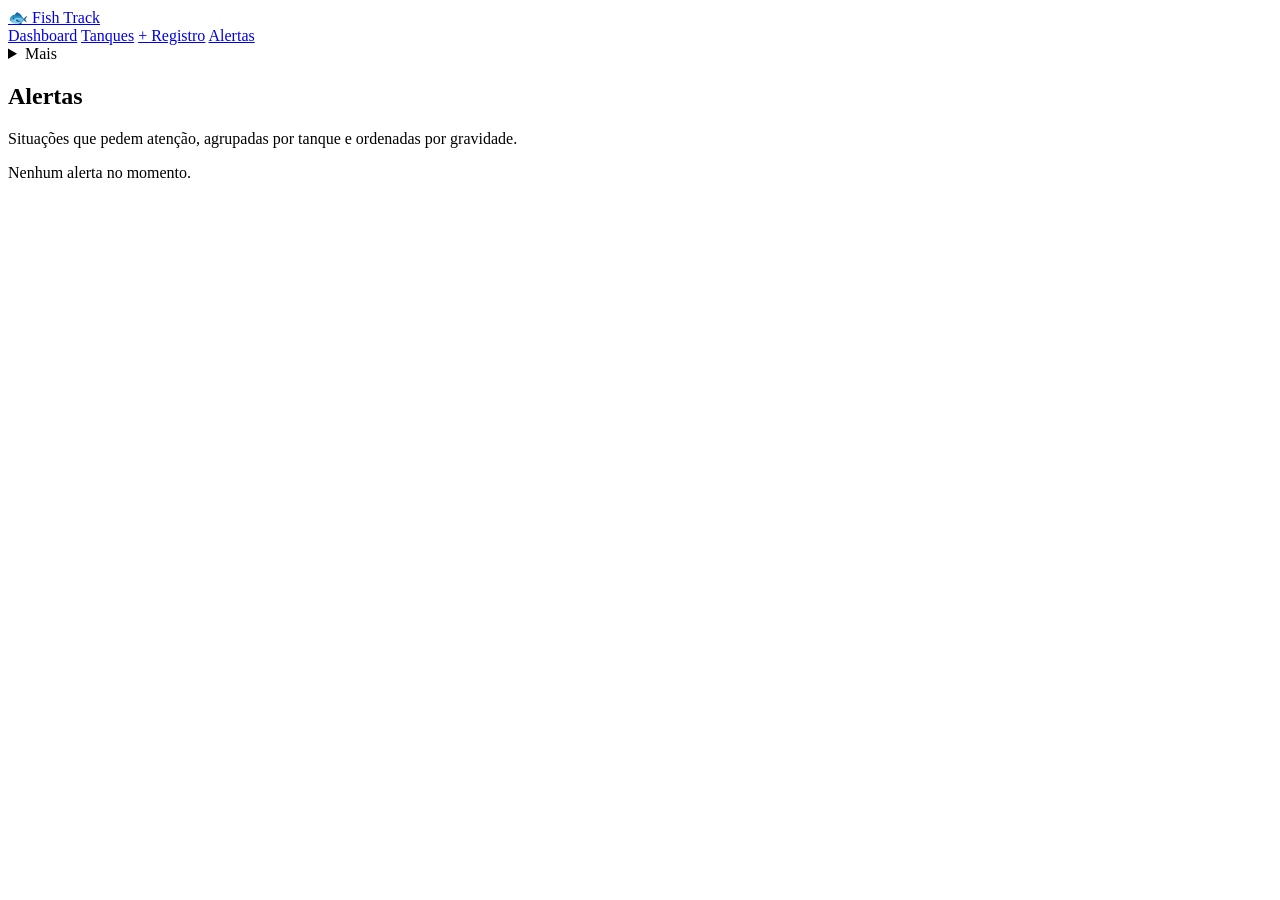
==== alertas.html @ c7c56d39 "atualização da estrutura dos arquivos" ====
<!DOCTYPE html>
<html lang="pt-BR">
<head>
    <meta charset="UTF-8">
    <meta name="viewport" content="width=device-width, initial-scale=1.0">
    <title>Fish Track - Alertas</title>
    <link rel="stylesheet" href="css/base.css">
    <link rel="stylesheet" href="css/layout.css">
    <link rel="stylesheet" href="css/components.css">
</head>
<body>
    <header class="cabecalho">
        <a class="cabecalho__marca" href="index.html">
            <span class="cabecalho__logo" aria-hidden="true">🐟</span>
            <span class="cabecalho__titulo">Fish Track</span>
        </a>
        <nav class="menu" aria-label="Navegação principal">
            <a class="menu__link" href="index.html">Dashboard</a>
            <a class="menu__link" href="tanques.html">Tanques</a>
            <a class="menu__link menu__link--destaque" href="registro.html">+ Registro</a>
            <a class="menu__link" href="alertas.html" aria-current="page">Alertas</a>
            <details class="menu__mais">
                <summary class="menu__link">Mais</summary>
                <a class="menu__link" href="calendario.html">Calendário</a>
                <a class="menu__link" href="configuracoes.html">Configurações</a>
            </details>
        </nav>
    </header>

    <main class="pagina">
        <section class="secao" aria-labelledby="titulo-alertas">
            <div class="secao__cabecalho">
                <h1 class="pagina__titulo" id="titulo-alertas">Alertas</h1>
            </div>
            <p class="pagina__descricao">Situações que pedem atenção, agrupadas por tanque e ordenadas por gravidade.</p>

            <div class="grupos-alertas" id="grupos-alertas">
                <p class="grupos-alertas__vazio">Nenhum alerta no momento.</p>
            </div>
        </section>
    </main>

    <template id="template-grupo-alertas">
        <section class="grupo-alertas">
            <h2 class="grupo-alertas__titulo">
                <a class="link" data-campo="linkTanque" href="tanque.html"></a>
            </h2>
            <p class="grupo-alertas__especie" data-campo="especie"></p>
            <ul class="lista-alertas" data-campo="listaAlertas"></ul>
        </section>
    </template>

    <script type="module" src="js/pages/alertas.js"></script>
</body>
</html>
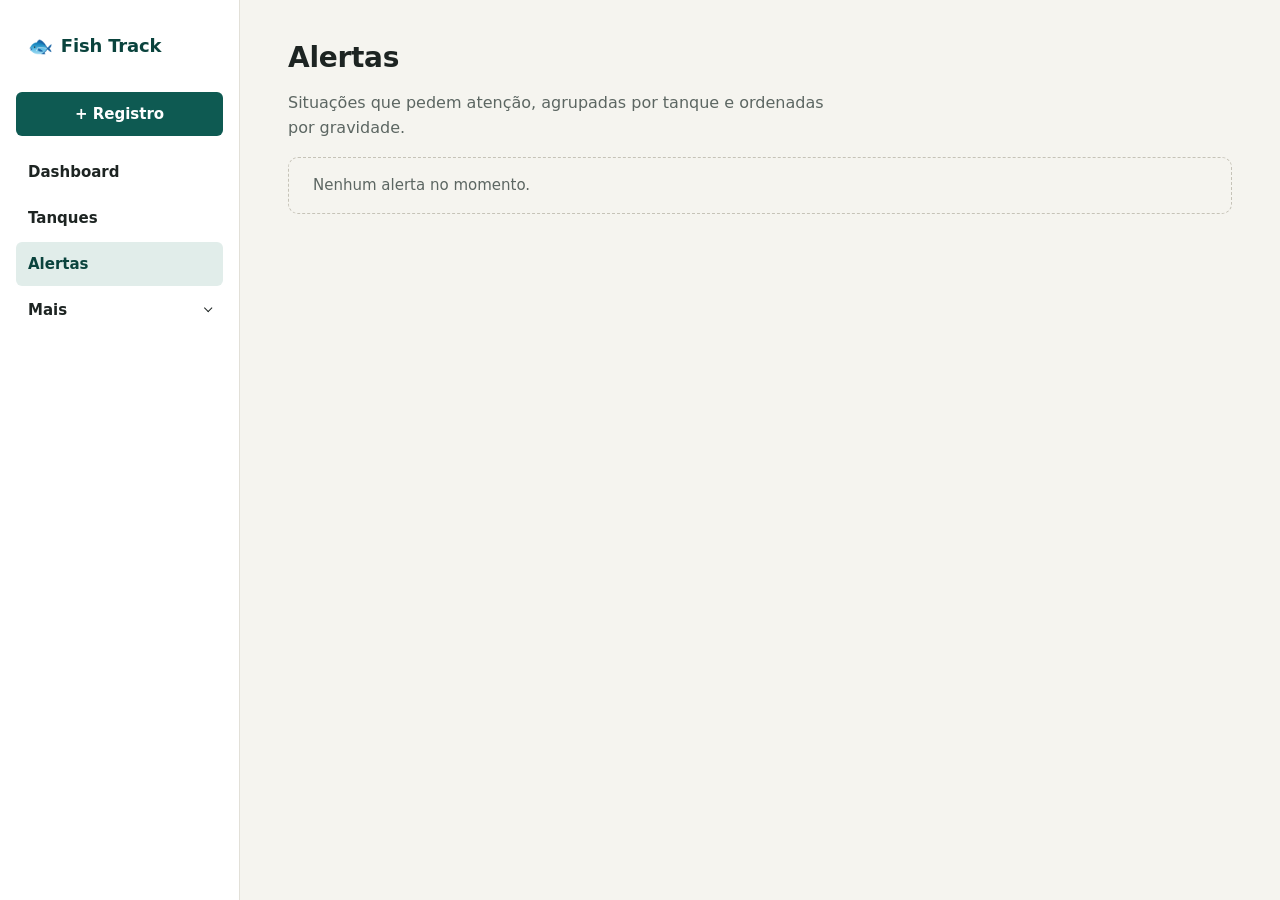
==== commit d2fd9b87: "adição do css e alterações/correções no html" ====
--- a/alertas.html
+++ b/alertas.html
@@ -21,8 +21,10 @@
             <a class="menu__link" href="alertas.html" aria-current="page">Alertas</a>
             <details class="menu__mais">
                 <summary class="menu__link">Mais</summary>
-                <a class="menu__link" href="calendario.html">Calendário</a>
-                <a class="menu__link" href="configuracoes.html">Configurações</a>
+                <div class="menu__submenu">
+                    <a class="menu__link" href="calendario.html">Calendário</a>
+                    <a class="menu__link" href="configuracoes.html">Configurações</a>
+                </div>
             </details>
         </nav>
     </header>
--- a/css/base.css
+++ b/css/base.css
@@ -0,0 +1,154 @@
+/* =========================================================
+   Fish Track — base
+   Variáveis, reset e tipografia.
+   Breakpoints do projeto (media queries não aceitam variáveis):
+   40rem para tablet e 60rem para desktop, com menu lateral.
+   ========================================================= */
+
+:root {
+    color-scheme: light;
+
+    /* Cores */
+    --cor-fundo: #f5f4ef;
+    --cor-superficie: #ffffff;
+    --cor-superficie-suave: #faf9f6;
+    --cor-borda: #e2e0d8;
+    --cor-borda-forte: #c6c3b8;
+    --cor-texto: #1d2422;
+    --cor-texto-suave: #5c6662;
+    --cor-texto-invertido: #ffffff;
+
+    --cor-primaria: #0e5a52;
+    --cor-primaria-escura: #0a433d;
+    --cor-primaria-suave: #e1edea;
+
+    --cor-sucesso: #2d6a31;
+    --cor-sucesso-suave: #e6f0e2;
+    --cor-atencao: #8a5300;
+    --cor-atencao-suave: #faefdc;
+    --cor-perigo: #a8231b;
+    --cor-perigo-suave: #fbeae7;
+    --cor-perigo-borda: #ebc0ba;
+    --cor-info: #52617a;
+    --cor-neutra-suave: #ecebe5;
+
+    --cor-foco: var(--cor-primaria);
+
+    /* Eventos do calendário. Despesca prevista e realizada usam a mesma cor:
+       a prevista é desenhada vazada. */
+    --cor-evento-povoamento: var(--cor-primaria);
+    --cor-evento-registro: var(--cor-info);
+    --cor-evento-despesca: var(--cor-sucesso);
+
+    /* Tipografia: fonte do sistema, para funcionar offline sem baixar nada */
+    --fonte: system-ui, -apple-system, "Segoe UI", Roboto, "Helvetica Neue", Arial, sans-serif;
+    --texto-1: 0.75rem;
+    --texto-2: 0.875rem;
+    --texto-3: 0.9375rem;
+    --texto-4: 1rem;
+    --texto-5: 1.125rem;
+    --texto-6: 1.375rem;
+    --texto-7: 1.75rem;
+
+    /* Espaçamentos */
+    --espaco-1: 0.25rem;
+    --espaco-2: 0.5rem;
+    --espaco-3: 0.75rem;
+    --espaco-4: 1rem;
+    --espaco-5: 1.5rem;
+    --espaco-6: 2rem;
+    --espaco-7: 2.5rem;
+    --espaco-8: 3rem;
+
+    /* Formas e medidas */
+    --raio: 6px;
+    --raio-grande: 10px;
+    --altura-toque: 2.75rem;
+    --altura-menu: 3.75rem;
+    --largura-conteudo: 72rem;
+    --sombra-flutuante: 0 12px 32px rgb(29 36 34 / 0.16), 0 2px 6px rgb(29 36 34 / 0.08);
+    --transicao: 150ms ease;
+}
+
+*,
+*::before,
+*::after {
+    box-sizing: border-box;
+}
+
+/* Classes como .botao definem display e anulariam o atributo hidden,
+   que o JS usa para mostrar e esconder elementos. */
+[hidden] {
+    display: none !important;
+}
+
+html {
+    -webkit-text-size-adjust: 100%;
+    text-size-adjust: 100%;
+}
+
+body {
+    margin: 0;
+    min-height: 100vh;
+    background: var(--cor-fundo);
+    color: var(--cor-texto);
+    font-family: var(--fonte);
+    font-size: var(--texto-4);
+    line-height: 1.55;
+    -webkit-font-smoothing: antialiased;
+}
+
+h1,
+h2,
+h3,
+p,
+dl,
+dd,
+figure {
+    margin: 0;
+}
+
+h1,
+h2,
+h3 {
+    font-weight: 650;
+    line-height: 1.25;
+    letter-spacing: -0.01em;
+    text-wrap: balance;
+}
+
+p {
+    text-wrap: pretty;
+}
+
+a {
+    color: var(--cor-primaria);
+}
+
+img,
+svg {
+    display: block;
+    max-width: 100%;
+}
+
+button,
+input,
+select,
+textarea {
+    font: inherit;
+    color: inherit;
+}
+
+table {
+    border-collapse: collapse;
+}
+
+:focus-visible {
+    outline: 2px solid var(--cor-foco);
+    outline-offset: 2px;
+}
+
+::selection {
+    background: var(--cor-primaria-suave);
+    color: var(--cor-texto);
+}
--- a/css/layout.css
+++ b/css/layout.css
@@ -0,0 +1,342 @@
+/* =========================================================
+   Fish Track — layout
+   Estrutura da página, navegação e grades. Mobile-first:
+   no celular o menu é uma barra fixa embaixo; a partir de
+   60rem vira uma coluna lateral.
+   ========================================================= */
+
+body {
+    padding-bottom: calc(var(--altura-menu) + env(safe-area-inset-bottom));
+}
+
+/* ---------- Cabeçalho ---------- */
+
+.cabecalho {
+    display: flex;
+    align-items: center;
+    padding: var(--espaco-2) var(--espaco-4);
+    background: var(--cor-superficie);
+    border-bottom: 1px solid var(--cor-borda);
+}
+
+.cabecalho__marca {
+    display: inline-flex;
+    align-items: center;
+    gap: var(--espaco-2);
+    min-height: var(--altura-toque);
+    color: var(--cor-primaria-escura);
+    font-size: var(--texto-5);
+    font-weight: 700;
+    letter-spacing: -0.01em;
+    text-decoration: none;
+}
+
+.cabecalho__logo {
+    font-size: 1.25rem;
+    line-height: 1;
+}
+
+/* ---------- Menu ---------- */
+
+.menu {
+    position: fixed;
+    inset: auto 0 0;
+    z-index: 10;
+    display: flex;
+    align-items: stretch;
+    height: calc(var(--altura-menu) + env(safe-area-inset-bottom));
+    padding: 0 var(--espaco-1) env(safe-area-inset-bottom);
+    background: var(--cor-superficie);
+    border-top: 1px solid var(--cor-borda);
+}
+
+.menu > * {
+    flex: 1 1 auto;
+}
+
+.menu__link {
+    display: flex;
+    align-items: center;
+    justify-content: center;
+    padding: 0 var(--espaco-1);
+    color: var(--cor-texto-suave);
+    font-size: var(--texto-1);
+    font-weight: 600;
+    line-height: 1.2;
+    white-space: nowrap;
+    text-decoration: none;
+    cursor: pointer;
+    transition: color var(--transicao), background-color var(--transicao);
+}
+
+.menu__link:hover {
+    color: var(--cor-texto);
+}
+
+.menu__link[aria-current="page"],
+.menu__mais:not([open]):has([aria-current="page"]) > .menu__link {
+    color: var(--cor-primaria);
+    box-shadow: inset 0 2px 0 var(--cor-primaria);
+}
+
+.menu__link--destaque {
+    flex: none;
+    align-self: center;
+    min-height: var(--altura-toque);
+    margin: 0 var(--espaco-1);
+    padding: 0 var(--espaco-3);
+    border-radius: var(--raio);
+    background: var(--cor-primaria);
+    color: var(--cor-texto-invertido);
+}
+
+.menu__link--destaque:hover,
+.menu__link--destaque[aria-current="page"] {
+    background: var(--cor-primaria-escura);
+    color: var(--cor-texto-invertido);
+    box-shadow: none;
+}
+
+.menu__mais > summary {
+    height: 100%;
+    list-style: none;
+    user-select: none;
+}
+
+.menu__mais > summary::-webkit-details-marker {
+    display: none;
+}
+
+/* No celular, o submenu abre como painel acima da barra. */
+.menu__submenu {
+    position: absolute;
+    right: var(--espaco-2);
+    bottom: calc(100% + var(--espaco-2));
+    display: grid;
+    min-width: 12rem;
+    padding: var(--espaco-1);
+    background: var(--cor-superficie);
+    border: 1px solid var(--cor-borda);
+    border-radius: var(--raio-grande);
+    box-shadow: var(--sombra-flutuante);
+}
+
+.menu__submenu .menu__link {
+    justify-content: flex-start;
+    min-height: var(--altura-toque);
+    padding: 0 var(--espaco-3);
+    border-radius: var(--raio);
+    color: var(--cor-texto);
+    font-size: var(--texto-3);
+}
+
+.menu__submenu .menu__link[aria-current="page"] {
+    background: var(--cor-primaria-suave);
+    color: var(--cor-primaria-escura);
+    box-shadow: none;
+}
+
+/* ---------- Página e seções ---------- */
+
+.pagina {
+    width: 100%;
+    max-width: var(--largura-conteudo);
+    margin-inline: auto;
+    padding: var(--espaco-5) var(--espaco-4) var(--espaco-7);
+}
+
+.pagina__titulo {
+    font-size: var(--texto-6);
+}
+
+.pagina > .pagina__titulo {
+    margin-bottom: var(--espaco-5);
+}
+
+.pagina__descricao,
+.secao__descricao {
+    max-width: 60ch;
+    color: var(--cor-texto-suave);
+}
+
+.secao {
+    display: grid;
+    align-content: start;
+    gap: var(--espaco-4);
+}
+
+.secao + .secao {
+    margin-top: var(--espaco-7);
+}
+
+.secao__cabecalho {
+    display: flex;
+    flex-wrap: wrap;
+    align-items: center;
+    justify-content: space-between;
+    gap: var(--espaco-2) var(--espaco-4);
+}
+
+.secao__titulo {
+    font-size: var(--texto-5);
+}
+
+.secao__descricao {
+    margin-top: calc(var(--espaco-2) * -1);
+}
+
+.secao__acoes {
+    display: flex;
+    flex-wrap: wrap;
+    gap: var(--espaco-3);
+}
+
+/* ---------- Grades ---------- */
+
+.grade-indicadores {
+    display: grid;
+    grid-template-columns: repeat(auto-fit, minmax(min(9.5rem, 100%), 1fr));
+    gap: var(--espaco-3);
+}
+
+.grade-tanques {
+    display: grid;
+    grid-template-columns: repeat(auto-fill, minmax(min(18rem, 100%), 1fr));
+    gap: var(--espaco-4);
+}
+
+.grade-graficos {
+    display: grid;
+    grid-template-columns: repeat(auto-fill, minmax(min(20rem, 100%), 1fr));
+    gap: var(--espaco-4);
+}
+
+.grupos-alertas {
+    display: grid;
+    gap: var(--espaco-6);
+}
+
+/* ---------- Tablet ---------- */
+
+@media (min-width: 40rem) {
+    .pagina {
+        padding: var(--espaco-6) var(--espaco-6) var(--espaco-8);
+    }
+
+    .pagina__titulo {
+        font-size: var(--texto-7);
+    }
+
+    .menu__link {
+        font-size: var(--texto-2);
+    }
+}
+
+/* ---------- Desktop: menu lateral ---------- */
+
+@media (min-width: 60rem) {
+    body {
+        display: grid;
+        grid-template-columns: 15rem minmax(0, 1fr);
+        padding-bottom: 0;
+    }
+
+    .cabecalho {
+        position: sticky;
+        top: 0;
+        align-self: start;
+        flex-direction: column;
+        align-items: stretch;
+        gap: var(--espaco-5);
+        height: 100dvh;
+        padding: var(--espaco-5) var(--espaco-4);
+        border-bottom: 0;
+        border-right: 1px solid var(--cor-borda);
+        overflow-y: auto;
+    }
+
+    .cabecalho__marca {
+        padding: 0 var(--espaco-3);
+    }
+
+    .menu {
+        position: static;
+        flex-direction: column;
+        gap: 2px;
+        height: auto;
+        padding: 0;
+        background: none;
+        border: 0;
+    }
+
+    .menu > * {
+        flex: none;
+    }
+
+    .menu__link {
+        justify-content: flex-start;
+        min-height: var(--altura-toque);
+        padding: 0 var(--espaco-3);
+        border-radius: var(--raio);
+        color: var(--cor-texto);
+        font-size: var(--texto-3);
+    }
+
+    .menu__link:hover {
+        background: var(--cor-neutra-suave);
+    }
+
+    .menu__link[aria-current="page"],
+    .menu__mais:not([open]):has([aria-current="page"]) > .menu__link {
+        background: var(--cor-primaria-suave);
+        color: var(--cor-primaria-escura);
+        box-shadow: none;
+    }
+
+    /* A ação principal fica no topo do menu, como botão. Repete as cores
+       porque as regras de .menu__link acima têm a mesma especificidade. */
+    .menu__link--destaque {
+        order: -1;
+        align-self: stretch;
+        justify-content: center;
+        margin: 0 0 var(--espaco-3);
+        background: var(--cor-primaria);
+        color: var(--cor-texto-invertido);
+    }
+
+    .menu__link--destaque:hover,
+    .menu__link--destaque[aria-current="page"] {
+        background: var(--cor-primaria-escura);
+        color: var(--cor-texto-invertido);
+    }
+
+    .menu__mais > summary::after {
+        content: "";
+        width: 0.4rem;
+        height: 0.4rem;
+        margin-left: auto;
+        border-right: 1.5px solid currentColor;
+        border-bottom: 1.5px solid currentColor;
+        transform: translateY(-2px) rotate(45deg);
+        transition: transform var(--transicao);
+    }
+
+    .menu__mais[open] > summary::after {
+        transform: translateY(1px) rotate(-135deg);
+    }
+
+    .menu__submenu {
+        position: static;
+        gap: 2px;
+        min-width: 0;
+        padding: 2px 0 0 var(--espaco-3);
+        background: none;
+        border: 0;
+        border-radius: 0;
+        box-shadow: none;
+    }
+
+    .pagina {
+        padding: var(--espaco-7) var(--espaco-8) var(--espaco-8);
+    }
+}
--- a/css/components.css
+++ b/css/components.css
@@ -0,0 +1,936 @@
+/* =========================================================
+   Fish Track — componentes
+   Estados visuais usam atributos ARIA quando existem
+   (aria-current, aria-selected, aria-invalid, aria-pressed).
+   Classes marcadas com "gerado pelo JS" ainda não aparecem no
+   HTML: são criadas pelos módulos de js/ui e js/pages.
+   ========================================================= */
+
+/* ---------- Botões e links ---------- */
+
+.botao {
+    display: inline-flex;
+    align-items: center;
+    justify-content: center;
+    gap: var(--espaco-2);
+    min-height: var(--altura-toque);
+    padding: 0 var(--espaco-4);
+    border: 1px solid transparent;
+    border-radius: var(--raio);
+    font-size: var(--texto-3);
+    font-weight: 600;
+    line-height: 1.2;
+    text-align: center;
+    text-decoration: none;
+    white-space: nowrap;
+    cursor: pointer;
+    transition: background-color var(--transicao), border-color var(--transicao), color var(--transicao);
+}
+
+.botao:disabled,
+.botao[aria-disabled="true"] {
+    opacity: 0.5;
+    cursor: not-allowed;
+}
+
+.botao--primario {
+    background: var(--cor-primaria);
+    color: var(--cor-texto-invertido);
+}
+
+.botao--primario:hover {
+    background: var(--cor-primaria-escura);
+}
+
+.botao--secundario {
+    background: var(--cor-superficie);
+    border-color: var(--cor-borda-forte);
+    color: var(--cor-texto);
+}
+
+.botao--secundario:hover {
+    background: var(--cor-neutra-suave);
+}
+
+.botao--perigo {
+    background: var(--cor-superficie);
+    border-color: var(--cor-perigo-borda);
+    color: var(--cor-perigo);
+}
+
+.botao--perigo:hover {
+    background: var(--cor-perigo-suave);
+}
+
+.link {
+    padding: 0;
+    border: 0;
+    background: none;
+    color: var(--cor-primaria);
+    font-weight: 600;
+    text-decoration: underline;
+    text-decoration-thickness: 1px;
+    text-underline-offset: 0.2em;
+    cursor: pointer;
+}
+
+.link:hover {
+    color: var(--cor-primaria-escura);
+    text-decoration-thickness: 2px;
+}
+
+/* Links soltos, fora de um parágrafo, precisam da área mínima de toque. */
+.secao__cabecalho .link,
+.cartao-tanque__acoes .link {
+    display: inline-flex;
+    align-items: center;
+    min-height: var(--altura-toque);
+}
+
+/* ---------- Selo de status ---------- */
+
+.selo {
+    display: inline-flex;
+    align-items: center;
+    padding: 0.125rem var(--espaco-2);
+    border: 1px solid transparent;
+    border-radius: 4px;
+    background: var(--cor-neutra-suave);
+    color: var(--cor-texto-suave);
+    font-size: var(--texto-1);
+    font-weight: 600;
+    line-height: 1.4;
+    white-space: nowrap;
+}
+
+.selo:empty {
+    display: none;
+}
+
+/* Gerado pelo JS: um modificador por status do tanque.
+   "vazio" usa o estilo padrão do selo. */
+.selo--ativo {
+    background: var(--cor-sucesso-suave);
+    color: var(--cor-sucesso);
+}
+
+.selo--manutencao {
+    background: var(--cor-atencao-suave);
+    color: var(--cor-atencao);
+}
+
+.selo--arquivado {
+    background: transparent;
+    border-color: var(--cor-borda-forte);
+}
+
+/* ---------- Campos de formulário ---------- */
+
+.campo {
+    display: grid;
+    align-content: start;
+    gap: var(--espaco-2);
+    max-width: 40rem;
+}
+
+.campo--filtro {
+    max-width: 18rem;
+}
+
+.campo__rotulo {
+    font-size: var(--texto-3);
+    font-weight: 600;
+}
+
+.campo__input,
+.campo__select {
+    width: 100%;
+    min-height: var(--altura-toque);
+    padding: var(--espaco-2) var(--espaco-3);
+    border: 1px solid var(--cor-borda-forte);
+    border-radius: var(--raio);
+    background: var(--cor-superficie);
+    color: var(--cor-texto);
+    /* 1rem evita o zoom automático do iOS ao focar o campo. */
+    font-size: var(--texto-4);
+    transition: border-color var(--transicao);
+}
+
+.campo__input:hover,
+.campo__select:hover {
+    border-color: var(--cor-texto-suave);
+}
+
+.campo__input:focus-visible,
+.campo__select:focus-visible {
+    border-color: var(--cor-primaria);
+    outline-offset: 0;
+}
+
+.campo__input[aria-invalid="true"],
+.campo__select[aria-invalid="true"] {
+    border-color: var(--cor-perigo);
+}
+
+.campo__input--area {
+    min-height: 6rem;
+    resize: vertical;
+}
+
+.campo__select {
+    appearance: none;
+    padding-right: 2.5rem;
+    background: var(--cor-superficie) url("data:image/svg+xml,%3Csvg xmlns='http://www.w3.org/2000/svg' width='12' height='8' viewBox='0 0 12 8'%3E%3Cpath d='M1 1.5l5 5 5-5' fill='none' stroke='%235c6662' stroke-width='1.5'/%3E%3C/svg%3E") no-repeat right 0.875rem center;
+}
+
+.campo__input[type="file"] {
+    padding: var(--espaco-1);
+    font-size: var(--texto-3);
+}
+
+.campo__input::file-selector-button {
+    min-height: 2.25rem;
+    margin-right: var(--espaco-3);
+    padding: 0 var(--espaco-3);
+    border: 1px solid var(--cor-borda-forte);
+    border-radius: 4px;
+    background: var(--cor-superficie-suave);
+    color: var(--cor-texto);
+    font-weight: 600;
+    cursor: pointer;
+}
+
+/* Sem espaço entre linhas: o padding do rótulo já separa a ajuda. */
+.campo--checkbox {
+    grid-template-columns: auto 1fr;
+    align-items: center;
+    gap: 0 var(--espaco-3);
+}
+
+.campo--checkbox .campo__rotulo {
+    padding-block: var(--espaco-2);
+    cursor: pointer;
+}
+
+.campo--checkbox .campo__ajuda {
+    grid-column: 2;
+}
+
+.campo__checkbox {
+    width: 1.25rem;
+    height: 1.25rem;
+    margin: 0;
+    accent-color: var(--cor-primaria);
+}
+
+.campo__ajuda {
+    color: var(--cor-texto-suave);
+    font-size: var(--texto-2);
+}
+
+.campo__erro {
+    color: var(--cor-perigo);
+    font-size: var(--texto-2);
+    font-weight: 600;
+}
+
+.campo__erro:empty {
+    display: none;
+}
+
+/* ---------- Formulário ---------- */
+
+.formulario {
+    display: grid;
+    gap: var(--espaco-5);
+    max-width: 40rem;
+}
+
+.formulario__grade {
+    display: grid;
+    gap: var(--espaco-5) var(--espaco-4);
+}
+
+.formulario__aviso {
+    color: var(--cor-texto-suave);
+    font-size: var(--texto-3);
+}
+
+.formulario__erro-geral {
+    padding: var(--espaco-3) var(--espaco-4);
+    border: 1px solid var(--cor-perigo-borda);
+    border-radius: var(--raio);
+    background: var(--cor-perigo-suave);
+    color: var(--cor-perigo);
+    font-weight: 600;
+}
+
+.formulario__mensagem {
+    color: var(--cor-sucesso);
+    font-weight: 600;
+}
+
+.formulario__mensagem:empty {
+    display: none;
+}
+
+.formulario__acoes,
+.dialogo__acoes {
+    display: flex;
+    flex-wrap: wrap;
+    gap: var(--espaco-3);
+}
+
+.formulario__acoes {
+    padding-top: var(--espaco-2);
+}
+
+/* No celular os botões dividem a largura; em telas maiores ficam à direita. */
+.formulario__acoes > *,
+.dialogo__acoes > * {
+    flex: 1 1 9rem;
+}
+
+@media (min-width: 40rem) {
+    /* Sem espaço entre linhas: as linhas de ajuda e erro ficam vazias quase
+       sempre, e o espaçamento interno vem do gap do próprio .campo. */
+    .formulario__grade {
+        grid-template-columns: 1fr 1fr;
+        row-gap: 0;
+    }
+
+    /* Rótulo, campo, ajuda e erro ocupam linhas compartilhadas pelas duas
+       colunas: um rótulo de duas linhas não desalinha o campo ao lado. */
+    .formulario__grade > .campo {
+        grid-row: span 4;
+        grid-template-rows: subgrid;
+    }
+
+    .formulario__acoes,
+    .dialogo__acoes {
+        justify-content: flex-end;
+    }
+
+    .formulario__acoes > *,
+    .dialogo__acoes > * {
+        flex: none;
+    }
+}
+
+/* ---------- Cartões ---------- */
+
+.cartao-indicador,
+.cartao-tanque,
+.cartao-grafico {
+    background: var(--cor-superficie);
+    border: 1px solid var(--cor-borda);
+    border-radius: var(--raio-grande);
+}
+
+/* O valor fica no rodapé do cartão para alinhar na mesma linha da grade
+   mesmo quando algum rótulo quebra em duas linhas. */
+.cartao-indicador {
+    display: grid;
+    align-content: space-between;
+    gap: var(--espaco-1);
+    padding: var(--espaco-3) var(--espaco-4);
+}
+
+.cartao-indicador__rotulo {
+    color: var(--cor-texto-suave);
+    font-size: var(--texto-2);
+}
+
+.cartao-indicador__valor {
+    font-size: var(--texto-6);
+    font-weight: 650;
+    font-variant-numeric: tabular-nums;
+    letter-spacing: -0.01em;
+    line-height: 1.2;
+}
+
+.cartao-tanque {
+    display: grid;
+    align-content: start;
+    gap: var(--espaco-3);
+    padding: var(--espaco-4);
+}
+
+.cartao-tanque__cabecalho {
+    display: flex;
+    align-items: flex-start;
+    justify-content: space-between;
+    gap: var(--espaco-3);
+}
+
+.cartao-tanque__nome {
+    font-size: var(--texto-5);
+}
+
+.cartao-tanque__especie {
+    margin-top: calc(var(--espaco-2) * -1);
+    color: var(--cor-texto-suave);
+    font-size: var(--texto-2);
+}
+
+.cartao-tanque__metricas {
+    display: grid;
+    grid-template-columns: repeat(3, minmax(0, 1fr));
+    gap: var(--espaco-3);
+    padding-top: var(--espaco-3);
+    border-top: 1px solid var(--cor-borda);
+}
+
+.cartao-tanque__metrica dt {
+    color: var(--cor-texto-suave);
+    font-size: var(--texto-1);
+}
+
+.cartao-tanque__metrica dd {
+    font-weight: 600;
+    font-variant-numeric: tabular-nums;
+}
+
+.cartao-tanque__acoes {
+    display: flex;
+    flex-wrap: wrap;
+    gap: var(--espaco-5);
+}
+
+/* ---------- Gráficos ---------- */
+
+.cartao-grafico {
+    display: grid;
+    gap: var(--espaco-3);
+    padding: var(--espaco-4);
+}
+
+.cartao-grafico__titulo {
+    font-size: var(--texto-3);
+    font-weight: 600;
+}
+
+.cartao-grafico__area:empty {
+    display: none;
+}
+
+.cartao-grafico__area svg {
+    width: 100%;
+    height: auto;
+    overflow: visible;
+}
+
+.cartao-grafico__vazio {
+    display: grid;
+    place-items: center;
+    min-height: 10rem;
+    padding: var(--espaco-4);
+    border-radius: var(--raio);
+    background: var(--cor-superficie-suave);
+    color: var(--cor-texto-suave);
+    font-size: var(--texto-2);
+    text-align: center;
+}
+
+/* Gerado por js/ui/graficos.js: elementos do SVG. */
+.grafico__grade {
+    stroke: var(--cor-borda);
+    stroke-width: 1;
+}
+
+.grafico__rotulo {
+    fill: var(--cor-texto-suave);
+    font-size: 11px;
+    font-variant-numeric: tabular-nums;
+}
+
+.grafico__area {
+    fill: var(--cor-primaria-suave);
+}
+
+.grafico__linha {
+    fill: none;
+    stroke: var(--cor-primaria);
+    stroke-width: 2;
+    stroke-linecap: round;
+    stroke-linejoin: round;
+}
+
+.grafico__ponto {
+    fill: var(--cor-superficie);
+    stroke: var(--cor-primaria);
+    stroke-width: 2;
+}
+
+/* ---------- Avisos e estados vazios ---------- */
+
+.aviso-vazio {
+    padding: var(--espaco-4) var(--espaco-5);
+    border: 1px solid var(--cor-borda);
+    border-radius: var(--raio-grande);
+    background: var(--cor-superficie);
+    color: var(--cor-texto-suave);
+}
+
+.aviso-vazio:not([hidden]) + * {
+    margin-top: var(--espaco-5);
+}
+
+.grade-tanques__vazio,
+.grupos-alertas__vazio,
+.lista-alertas__vazio,
+.lista-registros__vazio,
+.lista-eventos__vazio,
+.tabela__vazio,
+.aviso-pendente {
+    padding: var(--espaco-4) var(--espaco-5);
+    border: 1px dashed var(--cor-borda-forte);
+    border-radius: var(--raio-grande);
+    color: var(--cor-texto-suave);
+    font-size: var(--texto-3);
+}
+
+.grade-tanques__vazio {
+    grid-column: 1 / -1;
+}
+
+/* ---------- Listas ---------- */
+
+.lista-alertas,
+.lista-registros,
+.lista-eventos,
+.legenda-calendario {
+    margin: 0;
+    padding: 0;
+    list-style: none;
+}
+
+.lista-alertas {
+    display: grid;
+    gap: var(--espaco-2);
+}
+
+/* Gerado pelo JS: .lista-alertas__item com --alta, --media ou --baixa,
+   contendo .lista-alertas__titulo e .lista-alertas__detalhe. */
+.lista-alertas__item {
+    --cor-gravidade: var(--cor-info);
+    display: grid;
+    grid-template-columns: auto 1fr;
+    align-items: start;
+    column-gap: var(--espaco-3);
+    padding: var(--espaco-3) var(--espaco-4);
+    border: 1px solid var(--cor-borda);
+    border-radius: var(--raio-grande);
+    background: var(--cor-superficie);
+}
+
+.lista-alertas__item::before {
+    content: "";
+    grid-row: span 2;
+    width: 0.625rem;
+    height: 0.625rem;
+    margin-top: 0.45em;
+    border-radius: 50%;
+    background: var(--cor-gravidade);
+}
+
+.lista-alertas__item--alta {
+    --cor-gravidade: var(--cor-perigo);
+    border-color: var(--cor-perigo-borda);
+    background: var(--cor-perigo-suave);
+}
+
+.lista-alertas__item--media {
+    --cor-gravidade: var(--cor-atencao);
+}
+
+.lista-alertas__titulo {
+    font-weight: 600;
+}
+
+.lista-alertas__detalhe {
+    grid-column: 2;
+    color: var(--cor-texto-suave);
+    font-size: var(--texto-2);
+}
+
+.grupo-alertas {
+    display: grid;
+    gap: var(--espaco-3);
+}
+
+.grupo-alertas__titulo {
+    font-size: var(--texto-5);
+}
+
+.grupo-alertas__titulo .link {
+    color: var(--cor-texto);
+    text-decoration: none;
+}
+
+.grupo-alertas__titulo .link:hover {
+    text-decoration: underline;
+}
+
+.grupo-alertas__especie {
+    margin-top: calc(var(--espaco-3) * -1);
+    color: var(--cor-texto-suave);
+    font-size: var(--texto-2);
+}
+
+/* Gerado pelo JS: linhas de registros recentes (__item, __data, __resumo)
+   e de eventos do dia (__item com o tipo do evento, __tanque, __tipo). */
+.lista-registros__item,
+.lista-eventos__item {
+    padding: var(--espaco-3) 0;
+    border-bottom: 1px solid var(--cor-borda);
+}
+
+.lista-registros__item {
+    display: flex;
+    flex-wrap: wrap;
+    align-items: baseline;
+    gap: var(--espaco-1) var(--espaco-4);
+}
+
+/* Mesma estrutura dos alertas: marcador à esquerda, texto em duas linhas. */
+.lista-eventos__item {
+    display: grid;
+    grid-template-columns: auto 1fr;
+    align-items: start;
+    column-gap: var(--espaco-3);
+}
+
+.lista-eventos__tipo {
+    grid-column: 2;
+}
+
+.lista-registros__data,
+.lista-eventos__tanque {
+    font-weight: 600;
+    font-variant-numeric: tabular-nums;
+}
+
+.lista-registros__resumo,
+.lista-eventos__tipo {
+    color: var(--cor-texto-suave);
+    font-size: var(--texto-2);
+}
+
+/* ---------- Abas ---------- */
+
+.abas {
+    display: flex;
+    gap: var(--espaco-1);
+    margin-bottom: var(--espaco-6);
+    /* Linha de base em sombra: uma borda com margem negativa nas abas
+       geraria rolagem vertical de 1px dentro do overflow. */
+    box-shadow: inset 0 -1px 0 var(--cor-borda);
+    overflow-x: auto;
+    scrollbar-width: none;
+}
+
+.abas__aba {
+    flex: none;
+    min-height: var(--altura-toque);
+    padding: 0 var(--espaco-4);
+    border: 0;
+    border-bottom: 2px solid transparent;
+    background: none;
+    color: var(--cor-texto-suave);
+    font-weight: 600;
+    cursor: pointer;
+    transition: color var(--transicao), border-color var(--transicao);
+}
+
+.abas__aba:hover {
+    color: var(--cor-texto);
+}
+
+.abas__aba[aria-selected="true"] {
+    border-bottom-color: var(--cor-primaria);
+    color: var(--cor-primaria);
+}
+
+/* ---------- Tabela ---------- */
+
+.tabela-rolagem {
+    overflow-x: auto;
+    border: 1px solid var(--cor-borda);
+    border-radius: var(--raio-grande);
+    background: var(--cor-superficie);
+}
+
+.tabela {
+    width: 100%;
+    font-size: var(--texto-3);
+    font-variant-numeric: tabular-nums;
+}
+
+.tabela th,
+.tabela td {
+    padding: var(--espaco-3) var(--espaco-4);
+    border-bottom: 1px solid var(--cor-borda);
+    text-align: left;
+    vertical-align: top;
+}
+
+.tabela th {
+    background: var(--cor-superficie-suave);
+    color: var(--cor-texto-suave);
+    font-size: var(--texto-2);
+    font-weight: 600;
+    white-space: nowrap;
+}
+
+.tabela td:last-child {
+    white-space: nowrap;
+}
+
+.tabela tbody tr:last-child td {
+    border-bottom: 0;
+}
+
+.tabela tbody tr:hover {
+    background: var(--cor-superficie-suave);
+}
+
+/* ---------- Diálogo ---------- */
+
+.dialogo {
+    width: min(28rem, calc(100% - 2 * var(--espaco-4)));
+    padding: 0;
+    border: 1px solid var(--cor-borda);
+    border-radius: var(--raio-grande);
+    background: var(--cor-superficie);
+    color: var(--cor-texto);
+    box-shadow: var(--sombra-flutuante);
+}
+
+.dialogo::backdrop {
+    background: rgb(29 36 34 / 0.45);
+}
+
+.dialogo__conteudo {
+    display: grid;
+    gap: var(--espaco-5);
+    padding: var(--espaco-5);
+}
+
+/* ---------- Cabeçalho do tanque ---------- */
+
+.cabecalho-tanque {
+    display: grid;
+    gap: var(--espaco-2);
+    margin-bottom: var(--espaco-5);
+}
+
+.cabecalho-tanque__identificacao {
+    display: flex;
+    flex-wrap: wrap;
+    align-items: center;
+    gap: var(--espaco-2) var(--espaco-3);
+}
+
+.cabecalho-tanque__especie {
+    color: var(--cor-texto-suave);
+}
+
+.cabecalho-tanque__ciclo {
+    color: var(--cor-texto-suave);
+    font-size: var(--texto-2);
+}
+
+.cabecalho-tanque__especie:empty,
+.cabecalho-tanque__ciclo:empty {
+    display: none;
+}
+
+.cabecalho-tanque__acoes {
+    display: flex;
+    flex-wrap: wrap;
+    gap: var(--espaco-2);
+    margin-top: var(--espaco-3);
+}
+
+/* ---------- Calendário ---------- */
+
+.navegacao-mes {
+    display: flex;
+    flex-wrap: wrap;
+    align-items: center;
+    gap: var(--espaco-2);
+}
+
+.navegacao-mes__titulo {
+    flex: 1 1 auto;
+    min-width: 8rem;
+    font-size: var(--texto-5);
+    text-align: center;
+}
+
+.navegacao-mes .botao {
+    min-width: var(--altura-toque);
+    padding: 0 var(--espaco-3);
+}
+
+.calendario {
+    overflow: hidden;
+    border: 1px solid var(--cor-borda);
+    border-radius: var(--raio-grande);
+    background: var(--cor-superficie);
+}
+
+/* Gerado por js/ui/calendario.js: .calendario__semana (nomes dos dias),
+   .calendario__grade com botões .calendario__dia, cada um com
+   .calendario__numero e .calendario__marcadores. */
+.calendario__semana,
+.calendario__grade {
+    display: grid;
+    grid-template-columns: repeat(7, minmax(0, 1fr));
+}
+
+.calendario__semana {
+    padding: var(--espaco-2) 0;
+    border-bottom: 1px solid var(--cor-borda);
+    background: var(--cor-superficie-suave);
+    color: var(--cor-texto-suave);
+    font-size: var(--texto-1);
+    font-weight: 600;
+    text-align: center;
+}
+
+.calendario__dia {
+    display: flex;
+    flex-direction: column;
+    align-items: center;
+    gap: var(--espaco-1);
+    min-height: 3.25rem;
+    padding: var(--espaco-1);
+    border: 0;
+    border-right: 1px solid var(--cor-borda);
+    border-bottom: 1px solid var(--cor-borda);
+    background: none;
+    color: var(--cor-texto);
+    font-variant-numeric: tabular-nums;
+    cursor: pointer;
+}
+
+.calendario__dia:nth-child(7n) {
+    border-right: 0;
+}
+
+.calendario__dia:nth-last-child(-n + 7) {
+    border-bottom: 0;
+}
+
+.calendario__dia:hover {
+    background: var(--cor-superficie-suave);
+}
+
+.calendario__dia--fora-do-mes {
+    color: var(--cor-borda-forte);
+}
+
+.calendario__dia[aria-pressed="true"] {
+    box-shadow: inset 0 0 0 2px var(--cor-primaria);
+}
+
+.calendario__numero {
+    display: grid;
+    place-items: center;
+    width: 1.75rem;
+    height: 1.75rem;
+    border-radius: 50%;
+    font-size: var(--texto-2);
+}
+
+.calendario__dia--hoje .calendario__numero {
+    background: var(--cor-primaria);
+    color: var(--cor-texto-invertido);
+    font-weight: 700;
+}
+
+.calendario__marcadores {
+    display: flex;
+    flex-wrap: wrap;
+    justify-content: center;
+    gap: 3px;
+}
+
+.calendario__marcador {
+    width: 6px;
+    height: 6px;
+    border-radius: 50%;
+    background: var(--cor-evento);
+}
+
+@media (min-width: 40rem) {
+    .calendario__dia {
+        align-items: flex-start;
+        min-height: 5rem;
+        padding: var(--espaco-2);
+    }
+
+    .calendario__marcadores {
+        justify-content: flex-start;
+    }
+}
+
+.legenda-calendario {
+    display: flex;
+    flex-wrap: wrap;
+    gap: var(--espaco-2) var(--espaco-5);
+    color: var(--cor-texto-suave);
+    font-size: var(--texto-2);
+}
+
+.legenda-calendario__item {
+    display: inline-flex;
+    align-items: center;
+    gap: var(--espaco-2);
+}
+
+.legenda-calendario__item::before,
+.lista-eventos__item::before {
+    content: "";
+    flex: none;
+    width: 0.625rem;
+    height: 0.625rem;
+    border-radius: 50%;
+    background: var(--cor-evento, var(--cor-texto-suave));
+}
+
+.lista-eventos__item::before {
+    grid-row: span 2;
+    margin-top: 0.45em;
+}
+
+/* Cor de cada tipo de evento, compartilhada por legenda, marcadores e lista. */
+.legenda-calendario__item--povoamento,
+.calendario__marcador--povoamento,
+.lista-eventos__item--povoamento {
+    --cor-evento: var(--cor-evento-povoamento);
+}
+
+.legenda-calendario__item--registro,
+.calendario__marcador--registro,
+.lista-eventos__item--registro {
+    --cor-evento: var(--cor-evento-registro);
+}
+
+.legenda-calendario__item--despesca-prevista,
+.calendario__marcador--despesca-prevista,
+.lista-eventos__item--despesca-prevista,
+.legenda-calendario__item--despesca-realizada,
+.calendario__marcador--despesca-realizada,
+.lista-eventos__item--despesca-realizada {
+    --cor-evento: var(--cor-evento-despesca);
+}
+
+.legenda-calendario__item--despesca-prevista::before,
+.calendario__marcador--despesca-prevista,
+.lista-eventos__item--despesca-prevista::before {
+    background: none;
+    box-shadow: inset 0 0 0 1.5px var(--cor-evento);
+}
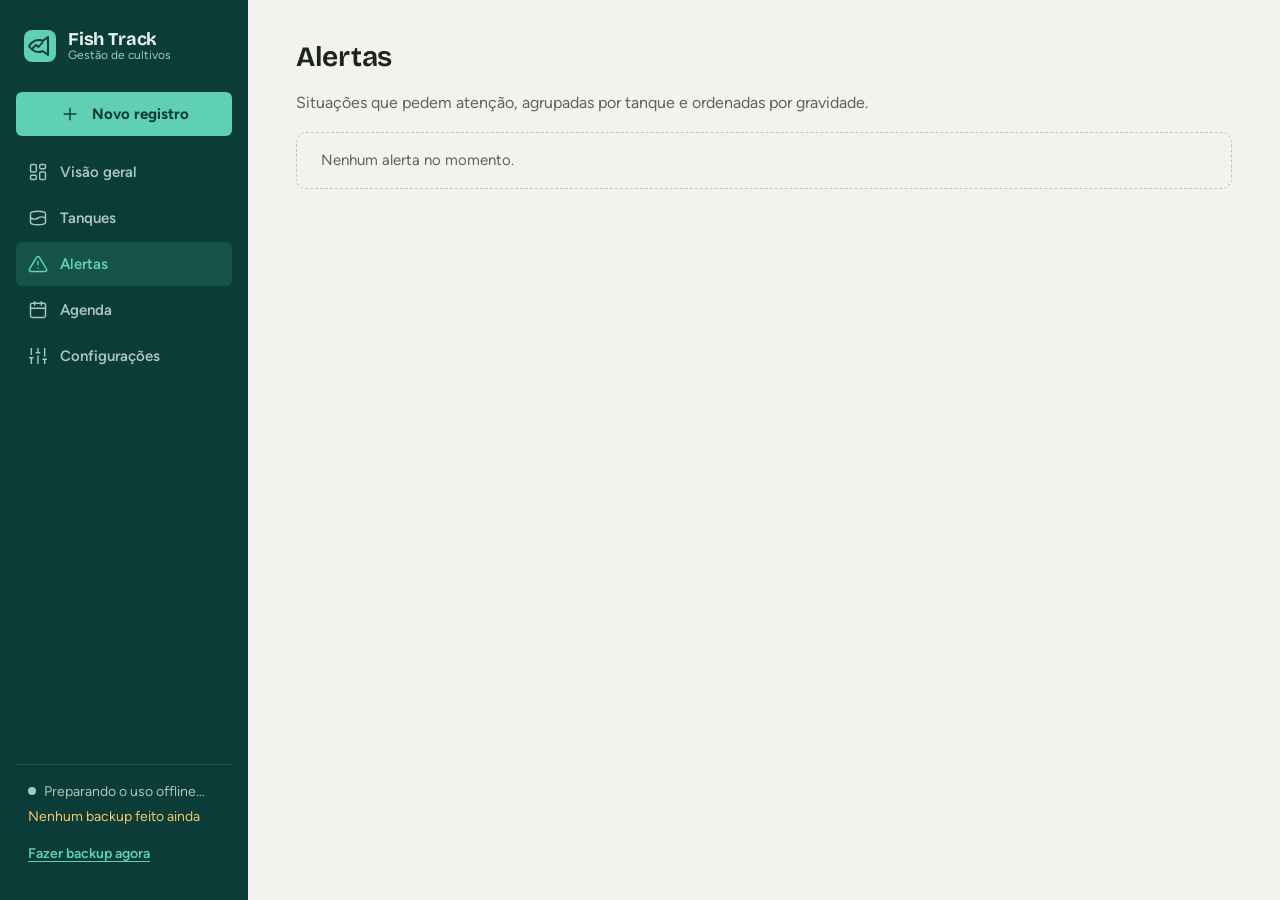
==== commit e8f3488c: "feat: novo dashboard com indicadores, gráfico por tanque e menu lateral Menu lateral escuro com ícon" ====
--- a/alertas.html
+++ b/alertas.html
@@ -4,6 +4,10 @@
     <meta charset="UTF-8">
     <meta name="viewport" content="width=device-width, initial-scale=1.0">
     <title>Fish Track - Alertas</title>
+    <meta name="theme-color" content="#0e5a52">
+    <link rel="icon" href="assets/icons/icone.svg" type="image/svg+xml">
+    <link rel="apple-touch-icon" href="assets/icons/icone-192.png">
+    <link rel="manifest" href="manifest.json">
     <link rel="stylesheet" href="css/base.css">
     <link rel="stylesheet" href="css/layout.css">
     <link rel="stylesheet" href="css/components.css">
@@ -11,22 +15,32 @@
 <body>
     <header class="cabecalho">
         <a class="cabecalho__marca" href="index.html">
-            <span class="cabecalho__logo" aria-hidden="true">🐟</span>
-            <span class="cabecalho__titulo">Fish Track</span>
+            <svg class="cabecalho__simbolo" viewBox="0 0 32 32" aria-hidden="true"><rect width="32" height="32" rx="8" fill="#5fd0b4"/><path d="M5 16c3.2-5 8.5-7.2 14-5.2L24 7v18l-5-3.8C13.5 23.2 8.2 21 5 16Z" fill="none" stroke="#0c3c37" stroke-width="2" stroke-linejoin="round"/><path d="M8.5 18.5 12 15l2.5 2 4-4.5" fill="none" stroke="#0c3c37" stroke-width="1.8" stroke-linecap="round" stroke-linejoin="round"/></svg>
+            <span class="cabecalho__nome">
+                <span class="cabecalho__titulo">Fish Track</span>
+                <span class="cabecalho__subtitulo">Gestão de cultivos</span>
+            </span>
         </a>
         <nav class="menu" aria-label="Navegação principal">
-            <a class="menu__link" href="index.html">Dashboard</a>
-            <a class="menu__link" href="tanques.html">Tanques</a>
-            <a class="menu__link menu__link--destaque" href="registro.html">+ Registro</a>
-            <a class="menu__link" href="alertas.html" aria-current="page">Alertas</a>
-            <details class="menu__mais">
-                <summary class="menu__link">Mais</summary>
+            <a class="menu__link" href="index.html"><svg class="menu__icone" viewBox="0 0 24 24" aria-hidden="true"><rect x="3" y="3" width="7" height="9" rx="1.5"/><rect x="14" y="3" width="7" height="5" rx="1.5"/><rect x="14" y="12" width="7" height="9" rx="1.5"/><rect x="3" y="16" width="7" height="5" rx="1.5"/></svg><span class="menu__texto">Visão geral</span></a>
+            <a class="menu__link" href="tanques.html"><svg class="menu__icone" viewBox="0 0 24 24" aria-hidden="true"><path d="M3 7c0-1.7 4-3 9-3s9 1.3 9 3v10c0 1.7-4 3-9 3s-9-1.3-9-3Z"/><path d="M3 12c3 1.8 6 1.8 9 0s6-1.8 9 0"/></svg><span class="menu__texto">Tanques</span><span class="menu__contador" data-contador="tanques" hidden></span></a>
+            <a class="menu__link menu__link--destaque" href="registro.html"><svg class="menu__icone menu__icone--girar" viewBox="0 0 24 24" aria-hidden="true"><path d="M12 5v14M5 12h14"/></svg><span class="menu__texto menu__texto--curto">Registro</span><span class="menu__texto menu__texto--longo">Novo registro</span></a>
+            <a class="menu__link" href="alertas.html" aria-current="page"><svg class="menu__icone" viewBox="0 0 24 24" aria-hidden="true"><path d="M10.3 3.9 1.8 18a2 2 0 0 0 1.7 3h17a2 2 0 0 0 1.7-3L13.7 3.9a2 2 0 0 0-3.4 0Z"/><path d="M12 9v4M12 17h.01"/></svg><span class="menu__texto">Alertas</span><span class="menu__contador menu__contador--alerta" data-contador="alertas" hidden></span></a>
+            <a class="menu__link menu__link--lateral" href="calendario.html"><svg class="menu__icone" viewBox="0 0 24 24" aria-hidden="true"><rect x="3" y="4" width="18" height="17" rx="2"/><path d="M16 2v4M8 2v4M3 10h18"/></svg><span class="menu__texto">Agenda</span></a>
+            <a class="menu__link menu__link--lateral" href="configuracoes.html"><svg class="menu__icone" viewBox="0 0 24 24" aria-hidden="true"><path d="M4 21v-7M4 10V3M12 21v-9M12 8V3M20 21v-5M20 12V3M2 14h4M10 8h4M18 16h4"/></svg><span class="menu__texto">Configurações</span></a>
+            <details class="menu__mais" id="menu-mais">
+                <summary class="menu__link"><svg class="menu__icone" viewBox="0 0 24 24" aria-hidden="true"><circle cx="5" cy="12" r="1.3" fill="currentColor"/><circle cx="12" cy="12" r="1.3" fill="currentColor"/><circle cx="19" cy="12" r="1.3" fill="currentColor"/></svg><span class="menu__texto">Mais</span></summary>
                 <div class="menu__submenu">
-                    <a class="menu__link" href="calendario.html">Calendário</a>
-                    <a class="menu__link" href="configuracoes.html">Configurações</a>
+                    <a class="menu__link" href="calendario.html"><svg class="menu__icone" viewBox="0 0 24 24" aria-hidden="true"><rect x="3" y="4" width="18" height="17" rx="2"/><path d="M16 2v4M8 2v4M3 10h18"/></svg><span class="menu__texto">Agenda</span></a>
+                    <a class="menu__link" href="configuracoes.html"><svg class="menu__icone" viewBox="0 0 24 24" aria-hidden="true"><path d="M4 21v-7M4 10V3M12 21v-9M12 8V3M20 21v-5M20 12V3M2 14h4M10 8h4M18 16h4"/></svg><span class="menu__texto">Configurações</span></a>
                 </div>
             </details>
         </nav>
+        <div class="cabecalho__rodape">
+            <p class="cabecalho__status" id="status-offline">Preparando o uso offline…</p>
+            <p class="cabecalho__backup" id="status-backup"></p>
+            <button class="cabecalho__acao" id="botao-backup-rapido" type="button">Fazer backup agora</button>
+        </div>
     </header>
 
     <main class="pagina">
@@ -42,15 +56,6 @@
         </section>
     </main>
 
-    <template id="template-grupo-alertas">
-        <section class="grupo-alertas">
-            <h2 class="grupo-alertas__titulo">
-                <a class="link" data-campo="linkTanque" href="tanque.html"></a>
-            </h2>
-            <p class="grupo-alertas__especie" data-campo="especie"></p>
-            <ul class="lista-alertas" data-campo="listaAlertas"></ul>
-        </section>
-    </template>
 
     <script type="module" src="js/pages/alertas.js"></script>
 </body>
--- a/css/base.css
+++ b/css/base.css
@@ -1,21 +1,40 @@
 /* =========================================================
    Fish Track — base
-   Variáveis, reset e tipografia.
+   Fontes, variáveis, reset e tipografia.
    Breakpoints do projeto (media queries não aceitam variáveis):
    40rem para tablet e 60rem para desktop, com menu lateral.
    ========================================================= */
 
+/* Fontes guardadas no projeto (e no service worker), nunca baixadas do Google
+   Fonts: o app precisa abrir sem internet. Arquivos variáveis, só com o
+   alfabeto latino, que já inclui os acentos do português. Licença OFL. */
+@font-face {
+    font-family: "Figtree";
+    src: url("../assets/fonts/figtree.woff2") format("woff2");
+    font-weight: 300 900;
+    font-style: normal;
+    font-display: swap;
+}
+
+@font-face {
+    font-family: "Bricolage Grotesque";
+    src: url("../assets/fonts/bricolage-grotesque.woff2") format("woff2");
+    font-weight: 200 800;
+    font-style: normal;
+    font-display: swap;
+}
+
 :root {
     color-scheme: light;
 
     /* Cores */
-    --cor-fundo: #f5f4ef;
+    --cor-fundo: #f3f2ec;
     --cor-superficie: #ffffff;
     --cor-superficie-suave: #faf9f6;
-    --cor-borda: #e2e0d8;
+    --cor-borda: #e3e1d8;
     --cor-borda-forte: #c6c3b8;
-    --cor-texto: #1d2422;
-    --cor-texto-suave: #5c6662;
+    --cor-texto: #1b2421;
+    --cor-texto-suave: #5a6561;
     --cor-texto-invertido: #ffffff;
 
     --cor-primaria: #0e5a52;
@@ -29,10 +48,18 @@
     --cor-perigo: #a8231b;
     --cor-perigo-suave: #fbeae7;
     --cor-perigo-borda: #ebc0ba;
-    --cor-info: #52617a;
+    --cor-info: #4a5a74;
+    --cor-info-suave: #e9edf2;
     --cor-neutra-suave: #ecebe5;
 
     --cor-foco: var(--cor-primaria);
+
+    /* Menu lateral escuro (telas largas) */
+    --cor-menu-fundo: #0c3c37;
+    --cor-menu-destaque: #5fd0b4;
+    --cor-menu-texto: #e7f2ef;
+    --cor-menu-texto-suave: #a7c4bd;
+    --cor-menu-hover: rgb(255 255 255 / 0.08);
 
     /* Eventos do calendário. Despesca prevista e realizada usam a mesma cor:
        a prevista é desenhada vazada. */
@@ -40,8 +67,10 @@
     --cor-evento-registro: var(--cor-info);
     --cor-evento-despesca: var(--cor-sucesso);
 
-    /* Tipografia: fonte do sistema, para funcionar offline sem baixar nada */
-    --fonte: system-ui, -apple-system, "Segoe UI", Roboto, "Helvetica Neue", Arial, sans-serif;
+    /* Tipografia: Figtree no texto e Bricolage Grotesque em títulos e números
+       grandes, com a fonte do sistema como reserva. */
+    --fonte: "Figtree", system-ui, -apple-system, "Segoe UI", Roboto, "Helvetica Neue", Arial, sans-serif;
+    --fonte-titulo: "Bricolage Grotesque", var(--fonte);
     --texto-1: 0.75rem;
     --texto-2: 0.875rem;
     --texto-3: 0.9375rem;
@@ -67,7 +96,27 @@
     --altura-menu: 3.75rem;
     --largura-conteudo: 72rem;
     --sombra-flutuante: 0 12px 32px rgb(29 36 34 / 0.16), 0 2px 6px rgb(29 36 34 / 0.08);
-    --transicao: 150ms ease;
+    --sombra-elevada: 0 8px 20px rgb(29 36 34 / 0.1), 0 1px 3px rgb(29 36 34 / 0.06);
+
+    /* Movimento (seção 9.2): toda animação e transição usa estas variáveis.
+       Com "reduzir movimento", elas zeram e nada se mexe, sem precisar de
+       !important regra a regra. */
+    --duracao-rapida: 150ms;
+    --duracao-media: 300ms;
+    --duracao-lenta: 600ms;
+    --atraso-passo: 70ms;
+    --curva-saida: cubic-bezier(0.22, 1, 0.36, 1);
+    --curva-mola: cubic-bezier(0.34, 1.56, 0.64, 1);
+    --transicao: var(--duracao-rapida) ease;
+}
+
+@media (prefers-reduced-motion: reduce) {
+    :root {
+        --duracao-rapida: 0s;
+        --duracao-media: 0s;
+        --duracao-lenta: 0s;
+        --atraso-passo: 0s;
+    }
 }
 
 *,
@@ -111,6 +160,7 @@
 h1,
 h2,
 h3 {
+    font-family: var(--fonte-titulo);
     font-weight: 650;
     line-height: 1.25;
     letter-spacing: -0.01em;
@@ -152,3 +202,14 @@
     background: var(--cor-primaria-suave);
     color: var(--cor-texto);
 }
+
+/* Texto lido por leitores de tela e invisível na tela, para informações
+   que a interface só mostra por cor (como a gravidade de um alerta). */
+.visualmente-oculto {
+    position: absolute;
+    width: 1px;
+    height: 1px;
+    overflow: hidden;
+    clip-path: inset(50%);
+    white-space: nowrap;
+}
--- a/css/layout.css
+++ b/css/layout.css
@@ -1,15 +1,16 @@
 /* =========================================================
    Fish Track — layout
-   Estrutura da página, navegação e grades. Mobile-first:
-   no celular o menu é uma barra fixa embaixo; a partir de
-   60rem vira uma coluna lateral.
+   Estrutura da página, navegação e grades. A versão principal
+   é a de computador, mas o CSS segue mobile-first: no celular o
+   menu é uma barra fixa embaixo; a partir de 60rem ele vira a
+   coluna lateral escura (seção 3.1).
    ========================================================= */
 
 body {
     padding-bottom: calc(var(--altura-menu) + env(safe-area-inset-bottom));
 }
 
-/* ---------- Cabeçalho ---------- */
+/* ---------- Cabeçalho e marca ---------- */
 
 .cabecalho {
     display: flex;
@@ -22,21 +23,42 @@
 .cabecalho__marca {
     display: inline-flex;
     align-items: center;
-    gap: var(--espaco-2);
+    gap: var(--espaco-3);
     min-height: var(--altura-toque);
     color: var(--cor-primaria-escura);
+    text-decoration: none;
+}
+
+.cabecalho__simbolo {
+    flex: none;
+    width: 2rem;
+    height: 2rem;
+}
+
+.cabecalho__nome {
+    display: grid;
+    line-height: 1.15;
+}
+
+.cabecalho__titulo {
+    font-family: var(--fonte-titulo);
     font-size: var(--texto-5);
     font-weight: 700;
     letter-spacing: -0.01em;
-    text-decoration: none;
-}
-
-.cabecalho__logo {
-    font-size: 1.25rem;
-    line-height: 1;
-}
-
-/* ---------- Menu ---------- */
+}
+
+.cabecalho__subtitulo {
+    display: none;
+    color: var(--cor-menu-texto-suave);
+    font-size: var(--texto-1);
+}
+
+/* Rodapé do menu lateral: só existe no desktop. */
+.cabecalho__rodape {
+    display: none;
+}
+
+/* ---------- Menu: barra inferior no celular ---------- */
 
 .menu {
     position: fixed;
@@ -51,13 +73,16 @@
 }
 
 .menu > * {
-    flex: 1 1 auto;
+    flex: 1 1 0;
 }
 
 .menu__link {
-    display: flex;
+    position: relative;
+    display: flex;
+    flex-direction: column;
     align-items: center;
     justify-content: center;
+    gap: 2px;
     padding: 0 var(--espaco-1);
     color: var(--cor-texto-suave);
     font-size: var(--texto-1);
@@ -73,6 +98,27 @@
     color: var(--cor-texto);
 }
 
+.menu__link:active {
+    opacity: 0.7;
+}
+
+.menu__icone {
+    flex: none;
+    width: 1.25rem;
+    height: 1.25rem;
+    fill: none;
+    stroke: currentColor;
+    stroke-width: 1.75;
+    stroke-linecap: round;
+    stroke-linejoin: round;
+    transition: transform var(--duracao-media) var(--curva-mola);
+}
+
+/* O "+" do novo registro gira ao passar o mouse, com um leve efeito de mola. */
+.menu__link:hover .menu__icone--girar {
+    transform: rotate(90deg);
+}
+
 .menu__link[aria-current="page"],
 .menu__mais:not([open]):has([aria-current="page"]) > .menu__link {
     color: var(--cor-primaria);
@@ -97,6 +143,45 @@
     box-shadow: none;
 }
 
+/* "Registro" na barra estreita; "Novo registro" no menu lateral. */
+.menu__texto--longo,
+.menu__link--lateral {
+    display: none;
+}
+
+/* Contadores do menu (seção 3.1): no celular, um selo sobre o ícone. */
+.menu__contador {
+    position: absolute;
+    top: 4px;
+    left: calc(50% + 4px);
+    min-width: 1.1rem;
+    padding: 0 4px;
+    border-radius: 999px;
+    background: var(--cor-neutra-suave);
+    color: var(--cor-texto);
+    font-size: 0.6875rem;
+    font-weight: 700;
+    line-height: 1.1rem;
+    text-align: center;
+    font-variant-numeric: tabular-nums;
+}
+
+.menu__contador--alerta {
+    background: var(--cor-perigo);
+    color: var(--cor-texto-invertido);
+    animation: pulsar 2.4s ease-in-out infinite;
+}
+
+@keyframes pulsar {
+    0%,
+    100% {
+        box-shadow: 0 0 0 0 rgb(168 35 27 / 0.45);
+    }
+    50% {
+        box-shadow: 0 0 0 5px rgb(168 35 27 / 0);
+    }
+}
+
 .menu__mais > summary {
     height: 100%;
     list-style: none;
@@ -107,7 +192,11 @@
     display: none;
 }
 
-/* No celular, o submenu abre como painel acima da barra. */
+.menu__mais[open] > summary {
+    color: var(--cor-primaria);
+}
+
+/* No celular, o "Mais" abre como painel acima da barra. */
 .menu__submenu {
     position: absolute;
     right: var(--espaco-2);
@@ -119,10 +208,13 @@
     border: 1px solid var(--cor-borda);
     border-radius: var(--raio-grande);
     box-shadow: var(--sombra-flutuante);
+    animation: menu-surgir var(--duracao-media) var(--curva-saida);
 }
 
 .menu__submenu .menu__link {
+    flex-direction: row;
     justify-content: flex-start;
+    gap: var(--espaco-3);
     min-height: var(--altura-toque);
     padding: 0 var(--espaco-3);
     border-radius: var(--raio);
@@ -130,10 +222,27 @@
     font-size: var(--texto-3);
 }
 
+.menu__submenu .menu__link:hover {
+    background: var(--cor-neutra-suave);
+}
+
 .menu__submenu .menu__link[aria-current="page"] {
     background: var(--cor-primaria-suave);
     color: var(--cor-primaria-escura);
     box-shadow: none;
+}
+
+@keyframes menu-surgir {
+    from {
+        opacity: 0;
+        transform: translateY(6px);
+    }
+}
+
+@media (prefers-reduced-motion: reduce) {
+    .menu__contador--alerta {
+        animation: none;
+    }
 }
 
 /* ---------- Página e seções ---------- */
@@ -191,6 +300,29 @@
     gap: var(--espaco-3);
 }
 
+/* ---------- Entrada do conteúdo ---------- */
+
+/* Seção 9.2: os blocos sobem 12 px e aparecem em sequência. Só "backwards":
+   depois de entrar, o elemento volta a obedecer às próprias transformações
+   (como o cartão que sobe ao passar o mouse). */
+:is(.pagina, .grade-indicadores, .grade-destaques, .grade-tanques, .grade-cultivo, .grade-graficos, .lista-alertas, .grupos-alertas) > * {
+    animation: entrar var(--duracao-lenta) var(--curva-saida) backwards;
+    animation-delay: calc(var(--ordem, 0) * var(--atraso-passo));
+}
+
+:is(.pagina, .grade-indicadores, .grade-destaques, .grade-tanques, .grade-cultivo, .grade-graficos, .lista-alertas, .grupos-alertas) > :nth-child(2) { --ordem: 1; }
+:is(.pagina, .grade-indicadores, .grade-destaques, .grade-tanques, .grade-cultivo, .grade-graficos, .lista-alertas, .grupos-alertas) > :nth-child(3) { --ordem: 2; }
+:is(.pagina, .grade-indicadores, .grade-destaques, .grade-tanques, .grade-cultivo, .grade-graficos, .lista-alertas, .grupos-alertas) > :nth-child(4) { --ordem: 3; }
+:is(.pagina, .grade-indicadores, .grade-destaques, .grade-tanques, .grade-cultivo, .grade-graficos, .lista-alertas, .grupos-alertas) > :nth-child(5) { --ordem: 4; }
+:is(.pagina, .grade-indicadores, .grade-destaques, .grade-tanques, .grade-cultivo, .grade-graficos, .lista-alertas, .grupos-alertas) > :nth-child(n + 6) { --ordem: 5; }
+
+@keyframes entrar {
+    from {
+        opacity: 0;
+        transform: translateY(12px);
+    }
+}
+
 /* ---------- Grades ---------- */
 
 .grade-indicadores {
@@ -214,6 +346,57 @@
 .grupos-alertas {
     display: grid;
     gap: var(--espaco-6);
+}
+
+/* ---------- Dashboard ---------- */
+
+.painel {
+    display: grid;
+    gap: var(--espaco-6);
+}
+
+.painel__cabecalho {
+    display: flex;
+    flex-wrap: wrap;
+    align-items: flex-end;
+    justify-content: space-between;
+    gap: var(--espaco-4);
+}
+
+.painel__titulos {
+    display: grid;
+    gap: var(--espaco-1);
+}
+
+.painel__data,
+.painel__resumo {
+    color: var(--cor-texto-suave);
+    font-size: var(--texto-3);
+}
+
+.painel__acoes {
+    display: flex;
+    flex-wrap: wrap;
+    align-items: center;
+    gap: var(--espaco-3);
+}
+
+.grade-destaques {
+    display: grid;
+    grid-template-columns: repeat(auto-fit, minmax(min(9.5rem, 100%), 1fr));
+    gap: var(--espaco-3);
+}
+
+.painel__grade {
+    display: grid;
+    gap: var(--espaco-4);
+    align-items: start;
+}
+
+.grade-cultivo {
+    display: grid;
+    grid-template-columns: repeat(auto-fill, minmax(min(19rem, 100%), 1fr));
+    gap: var(--espaco-4);
 }
 
 /* ---------- Tablet ---------- */
@@ -232,12 +415,12 @@
     }
 }
 
-/* ---------- Desktop: menu lateral ---------- */
+/* ---------- Desktop: menu lateral escuro ---------- */
 
 @media (min-width: 60rem) {
     body {
         display: grid;
-        grid-template-columns: 15rem minmax(0, 1fr);
+        grid-template-columns: 15.5rem minmax(0, 1fr);
         padding-bottom: 0;
     }
 
@@ -251,12 +434,17 @@
         height: 100dvh;
         padding: var(--espaco-5) var(--espaco-4);
         border-bottom: 0;
-        border-right: 1px solid var(--cor-borda);
+        background: var(--cor-menu-fundo);
         overflow-y: auto;
     }
 
     .cabecalho__marca {
-        padding: 0 var(--espaco-3);
+        padding: 0 var(--espaco-2);
+        color: var(--cor-menu-texto);
+    }
+
+    .cabecalho__subtitulo {
+        display: block;
     }
 
     .menu {
@@ -274,69 +462,131 @@
     }
 
     .menu__link {
+        flex-direction: row;
         justify-content: flex-start;
+        gap: var(--espaco-3);
         min-height: var(--altura-toque);
         padding: 0 var(--espaco-3);
         border-radius: var(--raio);
-        color: var(--cor-texto);
+        color: var(--cor-menu-texto-suave);
         font-size: var(--texto-3);
     }
 
     .menu__link:hover {
-        background: var(--cor-neutra-suave);
-    }
-
-    .menu__link[aria-current="page"],
-    .menu__mais:not([open]):has([aria-current="page"]) > .menu__link {
-        background: var(--cor-primaria-suave);
-        color: var(--cor-primaria-escura);
+        background: var(--cor-menu-hover);
+        color: var(--cor-menu-texto);
+    }
+
+    /* Ícones deslizam 2 px ao passar o mouse (seção 9.2). */
+    .menu__link:hover .menu__icone:not(.menu__icone--girar) {
+        transform: translateX(2px);
+    }
+
+    .menu__link[aria-current="page"] {
+        background: rgb(95 208 180 / 0.14);
+        color: var(--cor-menu-destaque);
         box-shadow: none;
     }
 
-    /* A ação principal fica no topo do menu, como botão. Repete as cores
-       porque as regras de .menu__link acima têm a mesma especificidade. */
+    /* No desktop todos os destinos aparecem direto; o "Mais" é só do celular. */
+    .menu__link--lateral {
+        display: flex;
+    }
+
+    .menu__mais,
+    .menu__texto--curto {
+        display: none;
+    }
+
+    .menu__texto--longo {
+        display: inline;
+    }
+
+    /* A ação principal fica no topo, como botão (único "Novo registro" da tela). */
     .menu__link--destaque {
         order: -1;
         align-self: stretch;
         justify-content: center;
         margin: 0 0 var(--espaco-3);
-        background: var(--cor-primaria);
-        color: var(--cor-texto-invertido);
+        background: var(--cor-menu-destaque);
+        color: var(--cor-menu-fundo);
+        font-weight: 700;
     }
 
     .menu__link--destaque:hover,
     .menu__link--destaque[aria-current="page"] {
-        background: var(--cor-primaria-escura);
+        background: #7ddcc4;
+        color: var(--cor-menu-fundo);
+    }
+
+    .menu__contador {
+        position: static;
+        margin-left: auto;
+        background: rgb(255 255 255 / 0.12);
+        color: var(--cor-menu-texto);
+    }
+
+    .menu__contador--alerta {
+        background: var(--cor-perigo);
         color: var(--cor-texto-invertido);
     }
 
-    .menu__mais > summary::after {
+    .cabecalho__rodape {
+        display: grid;
+        gap: var(--espaco-1);
+        margin-top: auto;
+        padding: var(--espaco-4) var(--espaco-3) 0;
+        border-top: 1px solid rgb(255 255 255 / 0.1);
+        color: var(--cor-menu-texto-suave);
+        font-size: var(--texto-2);
+    }
+
+    .cabecalho__status {
+        display: flex;
+        align-items: center;
+        gap: var(--espaco-2);
+    }
+
+    .cabecalho__status::before {
         content: "";
-        width: 0.4rem;
-        height: 0.4rem;
-        margin-left: auto;
-        border-right: 1.5px solid currentColor;
-        border-bottom: 1.5px solid currentColor;
-        transform: translateY(-2px) rotate(45deg);
-        transition: transform var(--transicao);
-    }
-
-    .menu__mais[open] > summary::after {
-        transform: translateY(1px) rotate(-135deg);
-    }
-
-    .menu__submenu {
-        position: static;
-        gap: 2px;
-        min-width: 0;
-        padding: 2px 0 0 var(--espaco-3);
+        flex: none;
+        width: 0.5rem;
+        height: 0.5rem;
+        border-radius: 50%;
+        background: var(--cor-menu-texto-suave);
+    }
+
+    .cabecalho__status--pronto::before {
+        background: var(--cor-menu-destaque);
+    }
+
+    .cabecalho__backup--atrasado {
+        color: #f3c56b;
+    }
+
+    .cabecalho__acao {
+        justify-self: start;
+        min-height: var(--altura-toque);
+        padding: 0;
+        border: 0;
         background: none;
-        border: 0;
-        border-radius: 0;
-        box-shadow: none;
+        color: var(--cor-menu-destaque);
+        font: inherit;
+        font-weight: 600;
+        text-decoration: underline;
+        text-underline-offset: 0.2em;
+        cursor: pointer;
+    }
+
+    .cabecalho__acao:hover {
+        color: var(--cor-menu-texto);
     }
 
     .pagina {
         padding: var(--espaco-7) var(--espaco-8) var(--espaco-8);
     }
-}
+
+    .painel__grade {
+        grid-template-columns: minmax(0, 2fr) minmax(18rem, 1fr);
+    }
+}
--- a/css/components.css
+++ b/css/components.css
@@ -24,7 +24,12 @@
     text-decoration: none;
     white-space: nowrap;
     cursor: pointer;
-    transition: background-color var(--transicao), border-color var(--transicao), color var(--transicao);
+    transition: background-color var(--transicao), border-color var(--transicao), color var(--transicao), transform var(--transicao);
+}
+
+/* Afundar ao clicar confirma o toque, principalmente no celular (seção 9.2). */
+.botao:active:not(:disabled) {
+    transform: scale(0.96);
 }
 
 .botao:disabled,
@@ -79,6 +84,11 @@
     text-decoration-thickness: 2px;
 }
 
+/* No celular não há hover: a resposta vem no toque. */
+.link:active {
+    opacity: 0.7;
+}
+
 /* Links soltos, fora de um parágrafo, precisam da área mínima de toque. */
 .secao__cabecalho .link,
 .cartao-tanque__acoes .link {
@@ -107,16 +117,32 @@
     display: none;
 }
 
-/* Gerado pelo JS: um modificador por status do tanque.
-   "vazio" usa o estilo padrão do selo. */
-.selo--ativo {
+/* Gerado pelo JS: um modificador por status do tanque ("vazio" usa o estilo
+   padrão) e, no dashboard, pela maior gravidade entre os alertas do tanque. */
+.selo--ativo,
+.selo--sem-alerta,
+.selo--sucesso {
     background: var(--cor-sucesso-suave);
     color: var(--cor-sucesso);
 }
 
-.selo--manutencao {
+.selo--manutencao,
+.selo--alerta-media,
+.selo--atencao {
     background: var(--cor-atencao-suave);
     color: var(--cor-atencao);
+}
+
+.selo--alerta-alta,
+.selo--perigo {
+    background: var(--cor-perigo-suave);
+    color: var(--cor-perigo);
+}
+
+.selo--alerta-baixa,
+.selo--info {
+    background: var(--cor-info-suave);
+    color: var(--cor-info);
 }
 
 .selo--arquivado {
@@ -265,15 +291,6 @@
     font-weight: 600;
 }
 
-.formulario__mensagem {
-    color: var(--cor-sucesso);
-    font-weight: 600;
-}
-
-.formulario__mensagem:empty {
-    display: none;
-}
-
 .formulario__acoes,
 .dialogo__acoes {
     display: flex;
@@ -317,6 +334,23 @@
     }
 }
 
+/* ---------- Mensagem de status ---------- */
+
+/* Retorno de uma ação (salvar, exportar, restaurar). Fica num elemento com
+   role="status", que já existe vazio na página para o leitor de tela anunciar. */
+.mensagem {
+    color: var(--cor-sucesso);
+    font-weight: 600;
+}
+
+.mensagem:empty {
+    display: none;
+}
+
+.mensagem--erro {
+    color: var(--cor-perigo);
+}
+
 /* ---------- Cartões ---------- */
 
 .cartao-indicador,
@@ -342,6 +376,7 @@
 }
 
 .cartao-indicador__valor {
+    font-family: var(--fonte-titulo);
     font-size: var(--texto-6);
     font-weight: 650;
     font-variant-numeric: tabular-nums;
@@ -354,6 +389,15 @@
     align-content: start;
     gap: var(--espaco-3);
     padding: var(--espaco-4);
+    transition: border-color var(--transicao), transform var(--duracao-media) var(--curva-saida), box-shadow var(--duracao-media) var(--curva-saida);
+}
+
+@media (hover: hover) {
+    .cartao-tanque:hover {
+        border-color: var(--cor-borda-forte);
+        box-shadow: var(--sombra-elevada);
+        transform: translateY(-3px);
+    }
 }
 
 .cartao-tanque__cabecalho {
@@ -414,10 +458,18 @@
     display: none;
 }
 
+/* O gráfico se desenha da esquerda para a direita ao aparecer (seção 9.2). */
 .cartao-grafico__area svg {
     width: 100%;
     height: auto;
     overflow: visible;
+    animation: desenhar calc(var(--duracao-lenta) * 1.5) var(--curva-saida) backwards;
+}
+
+@keyframes desenhar {
+    from {
+        clip-path: inset(0 100% 0 0);
+    }
 }
 
 .cartao-grafico__vazio {
@@ -510,48 +562,89 @@
     gap: var(--espaco-2);
 }
 
-/* Gerado pelo JS: .lista-alertas__item com --alta, --media ou --baixa,
-   contendo .lista-alertas__titulo e .lista-alertas__detalhe. */
+/* Gerado por renderizarAlertas: ícone num círculo da cor da gravidade,
+   título com o selo da gravidade escrita, detalhe e um link de ação. */
 .lista-alertas__item {
     --cor-gravidade: var(--cor-info);
+    --fundo-gravidade: var(--cor-info-suave);
     display: grid;
     grid-template-columns: auto 1fr;
     align-items: start;
-    column-gap: var(--espaco-3);
+    gap: var(--espaco-3);
     padding: var(--espaco-3) var(--espaco-4);
     border: 1px solid var(--cor-borda);
     border-radius: var(--raio-grande);
     background: var(--cor-superficie);
 }
 
-.lista-alertas__item::before {
-    content: "";
-    grid-row: span 2;
-    width: 0.625rem;
-    height: 0.625rem;
-    margin-top: 0.45em;
-    border-radius: 50%;
-    background: var(--cor-gravidade);
-}
-
 .lista-alertas__item--alta {
     --cor-gravidade: var(--cor-perigo);
+    --fundo-gravidade: var(--cor-superficie);
     border-color: var(--cor-perigo-borda);
     background: var(--cor-perigo-suave);
 }
 
 .lista-alertas__item--media {
     --cor-gravidade: var(--cor-atencao);
+    --fundo-gravidade: var(--cor-atencao-suave);
+}
+
+.lista-alertas__icone {
+    display: grid;
+    place-items: center;
+    width: 2rem;
+    height: 2rem;
+    border-radius: 50%;
+    background: var(--fundo-gravidade);
+    color: var(--cor-gravidade);
+}
+
+.lista-alertas__icone .icone {
+    width: 1rem;
+    height: 1rem;
+}
+
+/* O alerta grave pulsa de leve, para não passar despercebido (seção 3.5). */
+.lista-alertas__item--alta .lista-alertas__icone {
+    animation: pulsar 2.4s ease-in-out infinite;
+}
+
+.lista-alertas__conteudo {
+    display: grid;
+    gap: 2px;
+    min-width: 0;
 }
 
 .lista-alertas__titulo {
     font-weight: 600;
 }
 
+/* A gravidade vai sempre escrita, não só na cor (seção 2.3). */
+.lista-alertas__titulo .selo {
+    margin-left: var(--espaco-2);
+    vertical-align: 0.1em;
+}
+
+/* No alerta grave o cartão já é vermelho-claro: o selo ganha fundo branco para aparecer. */
+.lista-alertas__item--alta .selo {
+    background: var(--cor-superficie);
+}
+
 .lista-alertas__detalhe {
-    grid-column: 2;
-    color: var(--cor-texto-suave);
-    font-size: var(--texto-2);
+    color: var(--cor-texto-suave);
+    font-size: var(--texto-2);
+}
+
+.lista-alertas__acao {
+    justify-self: start;
+    margin-top: var(--espaco-1);
+    font-size: var(--texto-2);
+}
+
+@media (prefers-reduced-motion: reduce) {
+    .lista-alertas__item--alta .lista-alertas__icone {
+        animation: none;
+    }
 }
 
 .grupo-alertas {
@@ -643,7 +736,8 @@
     transition: color var(--transicao), border-color var(--transicao);
 }
 
-.abas__aba:hover {
+.abas__aba:hover,
+.abas__aba:active {
     color: var(--cor-texto);
 }
 
@@ -669,18 +763,20 @@
 
 .tabela th,
 .tabela td {
-    padding: var(--espaco-3) var(--espaco-4);
+    padding: var(--espaco-3);
     border-bottom: 1px solid var(--cor-borda);
     text-align: left;
     vertical-align: top;
 }
 
+/* Cabeçalhos podem quebrar ("Peso médio / (g)") para a tabela caber no
+   desktop sem rolagem; alinhados por baixo, as quebras não desalinham. */
 .tabela th {
     background: var(--cor-superficie-suave);
     color: var(--cor-texto-suave);
     font-size: var(--texto-2);
     font-weight: 600;
-    white-space: nowrap;
+    vertical-align: bottom;
 }
 
 .tabela td:last-child {
@@ -693,6 +789,12 @@
 
 .tabela tbody tr:hover {
     background: var(--cor-superficie-suave);
+}
+
+/* Gerado pelo JS: links de editar e excluir na última coluna. */
+.tabela__acoes {
+    display: flex;
+    gap: var(--espaco-4);
 }
 
 /* ---------- Diálogo ---------- */
@@ -711,10 +813,24 @@
     background: rgb(29 36 34 / 0.45);
 }
 
+.dialogo--formulario {
+    width: min(40rem, calc(100% - 2 * var(--espaco-4)));
+}
+
 .dialogo__conteudo {
     display: grid;
     gap: var(--espaco-5);
     padding: var(--espaco-5);
+}
+
+.dialogo__titulo {
+    font-size: var(--texto-5);
+}
+
+.dialogo__texto {
+    margin-top: calc(var(--espaco-3) * -1);
+    color: var(--cor-texto-suave);
+    font-size: var(--texto-3);
 }
 
 /* ---------- Cabeçalho do tanque ---------- */
@@ -736,13 +852,20 @@
     color: var(--cor-texto-suave);
 }
 
-.cabecalho-tanque__ciclo {
-    color: var(--cor-texto-suave);
-    font-size: var(--texto-2);
+.cabecalho-tanque__ciclo,
+.cabecalho-tanque__observacoes {
+    color: var(--cor-texto-suave);
+    font-size: var(--texto-2);
+}
+
+.cabecalho-tanque__observacoes {
+    max-width: 60ch;
+    white-space: pre-line;
 }
 
 .cabecalho-tanque__especie:empty,
-.cabecalho-tanque__ciclo:empty {
+.cabecalho-tanque__ciclo:empty,
+.cabecalho-tanque__observacoes:empty {
     display: none;
 }
 
@@ -824,7 +947,8 @@
     border-bottom: 0;
 }
 
-.calendario__dia:hover {
+.calendario__dia:hover,
+.calendario__dia:active {
     background: var(--cor-superficie-suave);
 }
 
@@ -934,3 +1058,874 @@
     background: none;
     box-shadow: inset 0 0 0 1.5px var(--cor-evento);
 }
+
+/* ---------- Controle segmentado ---------- */
+
+/* Opções lado a lado em que só uma vale: radios (formulário) ou botões com
+   aria-pressed (filtros e períodos). */
+.segmentado {
+    display: inline-flex;
+    justify-self: start;
+    flex-wrap: wrap;
+    gap: 2px;
+    padding: 3px;
+    border: 1px solid var(--cor-borda);
+    border-radius: var(--raio-grande);
+    background: var(--cor-superficie-suave);
+}
+
+.segmentado__opcao {
+    position: relative;
+    display: inline-flex;
+    align-items: center;
+    min-height: var(--altura-toque);
+    padding: 0 var(--espaco-4);
+    border: 0;
+    border-radius: var(--raio);
+    background: none;
+    color: var(--cor-texto-suave);
+    font-size: var(--texto-3);
+    font-weight: 600;
+    cursor: pointer;
+    transition: background-color var(--transicao), color var(--transicao);
+}
+
+.segmentado__opcao:hover {
+    color: var(--cor-texto);
+}
+
+.segmentado__opcao:has(:checked),
+.segmentado__opcao[aria-pressed="true"] {
+    background: var(--cor-superficie);
+    color: var(--cor-primaria-escura);
+    box-shadow: 0 1px 2px rgb(29 36 34 / 0.12);
+}
+
+.segmentado__opcao:has(:focus-visible) {
+    outline: 2px solid var(--cor-foco);
+    outline-offset: 2px;
+}
+
+.segmentado__opcao input {
+    position: absolute;
+    opacity: 0;
+    pointer-events: none;
+}
+
+/* Grupo de campos com legenda (fieldset), como a capacidade do tanque. */
+.campo--grupo {
+    min-width: 0;
+    margin: 0;
+    padding: 0;
+    border: 0;
+}
+
+.campo--grupo > legend {
+    padding: 0;
+    margin-bottom: var(--espaco-2);
+}
+
+/* ---------- Barra de capacidade com água ---------- */
+
+/* Gerado por criarBarraCapacidade (seção 5). A cor e o ritmo da água vêm de
+   variáveis que os modificadores de faixa trocam: quanto mais perto do
+   limite, mais agitada a água. Animações só com transform e opacity. */
+.barra-agua {
+    --cor-agua: var(--cor-primaria);
+    /* O texto da faixa usa um tom mais escuro que a água, para ter contraste de 4,5:1. */
+    --cor-agua-texto: var(--cor-primaria);
+    --altura-barra: 16px;
+    --ritmo-onda: 1.8s;
+    --ritmo-bolha: 3.4s;
+    display: grid;
+    gap: var(--espaco-2);
+}
+
+.barra-agua--atencao {
+    --cor-agua: #c47f12;
+    --cor-agua-texto: var(--cor-atencao);
+}
+
+.barra-agua--perto {
+    --cor-agua: #b5521b;
+    --cor-agua-texto: #93400f;
+    --ritmo-onda: 1.1s;
+    --ritmo-bolha: 1.9s;
+}
+
+.barra-agua--acima {
+    --cor-agua: var(--cor-perigo);
+    --cor-agua-texto: var(--cor-perigo);
+    --ritmo-onda: 0.9s;
+    --ritmo-bolha: 1.6s;
+}
+
+.barra-agua--compacta {
+    --altura-barra: 10px;
+    gap: var(--espaco-1);
+}
+
+.barra-agua__topo {
+    display: flex;
+    flex-wrap: wrap;
+    align-items: baseline;
+    gap: var(--espaco-1) var(--espaco-2);
+    font-size: var(--texto-2);
+}
+
+.barra-agua__rotulo {
+    color: var(--cor-texto-suave);
+}
+
+.barra-agua__faixa {
+    margin-left: auto;
+    color: var(--cor-agua-texto);
+    font-size: var(--texto-1);
+    font-weight: 700;
+}
+
+.barra-agua__valor {
+    font-family: var(--fonte-titulo);
+    font-weight: 650;
+    font-variant-numeric: tabular-nums;
+}
+
+/* Sem faixa, o valor vai sozinho para a direita; com faixa, quem empurra é ela. */
+.barra-agua__rotulo + .barra-agua__valor {
+    margin-left: auto;
+}
+
+.barra-agua__trilho {
+    position: relative;
+    height: var(--altura-barra);
+    overflow: hidden;
+    border-radius: 999px;
+    background: var(--cor-neutra-suave);
+}
+
+.barra-agua--indefinida .barra-agua__trilho {
+    border: 1px dashed var(--cor-borda-forte);
+    background: transparent;
+}
+
+.barra-agua__agua {
+    position: absolute;
+    inset: 0 auto 0 0;
+    width: var(--nivel);
+    animation: barra-encher 1s var(--curva-saida) both;
+}
+
+.barra-agua__preenchimento {
+    position: absolute;
+    inset: 0;
+    overflow: hidden;
+    background: var(--cor-agua);
+    transition: background-color var(--transicao);
+}
+
+/* Borda direita ondulada: um recorte com forma de onda vertical que desce sem parar. */
+.barra-agua__onda {
+    position: absolute;
+    inset: -12px -4px -12px auto;
+    width: 8px;
+    background: var(--cor-agua);
+    -webkit-mask: url("data:image/svg+xml,%3Csvg xmlns='http://www.w3.org/2000/svg' width='8' height='12'%3E%3Cpath d='M0 0H4C6 0 6 6 4 6C2 6 2 12 4 12H0Z'/%3E%3C/svg%3E") 0 0 / 8px 12px repeat-y;
+    mask: url("data:image/svg+xml,%3Csvg xmlns='http://www.w3.org/2000/svg' width='8' height='12'%3E%3Cpath d='M0 0H4C6 0 6 6 4 6C2 6 2 12 4 12H0Z'/%3E%3C/svg%3E") 0 0 / 8px 12px repeat-y;
+    animation: barra-onda var(--ritmo-onda) linear infinite;
+}
+
+.barra-agua__reflexo {
+    position: absolute;
+    inset: 0 auto 0 0;
+    width: 45%;
+    background: linear-gradient(90deg, transparent, rgb(255 255 255 / 0.35), transparent);
+    transform: translateX(-120%);
+    animation: barra-reflexo 4s ease-in-out 1s infinite;
+}
+
+.barra-agua__bolha {
+    position: absolute;
+    bottom: -5px;
+    width: 4px;
+    height: 4px;
+    border-radius: 50%;
+    background: rgb(255 255 255 / 0.5);
+    opacity: 0;
+    animation: barra-bolha var(--ritmo-bolha) ease-in infinite;
+}
+
+.barra-agua__bolha:nth-child(2) {
+    left: 18%;
+}
+
+.barra-agua__bolha:nth-child(3) {
+    left: 44%;
+    width: 3px;
+    height: 3px;
+    animation-delay: 0.9s;
+}
+
+.barra-agua__bolha:nth-child(4) {
+    left: 67%;
+    width: 5px;
+    height: 5px;
+    animation-delay: 1.7s;
+}
+
+.barra-agua__bolha:nth-child(5) {
+    left: 86%;
+    animation-delay: 2.4s;
+}
+
+/* Acima de 100%: um brilho pulsa na ponta, como se a água transbordasse. */
+.barra-agua--acima .barra-agua__agua::after {
+    content: "";
+    position: absolute;
+    inset: 0 -8px 0 auto;
+    width: 16px;
+    background: radial-gradient(closest-side, var(--cor-agua), transparent);
+    animation: barra-transbordar 1.2s ease-in-out infinite;
+}
+
+.barra-agua__marca {
+    position: absolute;
+    inset: 0 auto 0 var(--posicao);
+    width: 2px;
+    margin-left: -1px;
+    background: var(--cor-texto);
+    opacity: 0.35;
+}
+
+.barra-agua__detalhe {
+    color: var(--cor-texto-suave);
+    font-size: var(--texto-2);
+    font-variant-numeric: tabular-nums;
+}
+
+.barra-agua--compacta .barra-agua__detalhe {
+    font-size: var(--texto-1);
+}
+
+@keyframes barra-encher {
+    from {
+        transform: translateX(-100%);
+    }
+}
+
+@keyframes barra-onda {
+    to {
+        transform: translateY(12px);
+    }
+}
+
+@keyframes barra-reflexo {
+    60%,
+    100% {
+        transform: translateX(320%);
+    }
+}
+
+@keyframes barra-bolha {
+    20% {
+        opacity: 1;
+    }
+    100% {
+        opacity: 0;
+        transform: translateY(calc(-1 * var(--altura-barra) - 6px));
+    }
+}
+
+@keyframes barra-transbordar {
+    50% {
+        opacity: 0.3;
+    }
+}
+
+/* Movimento reduzido: a barra fica parada, só com a cor da faixa. */
+@media (prefers-reduced-motion: reduce) {
+    .barra-agua__agua,
+    .barra-agua__onda,
+    .barra-agua--acima .barra-agua__agua::after {
+        animation: none;
+    }
+
+    .barra-agua__reflexo,
+    .barra-agua__bolha {
+        display: none;
+    }
+}
+
+/* ---------- Ícones e botão pequeno ---------- */
+
+/* Gerado por criarIcone (ui/icones.js): ícones em traço na cor do texto. */
+.icone {
+    flex: none;
+    width: 1.125rem;
+    height: 1.125rem;
+    fill: none;
+    stroke: currentColor;
+    stroke-width: 1.9;
+    stroke-linecap: round;
+    stroke-linejoin: round;
+    transition: transform var(--duracao-media) var(--curva-mola);
+}
+
+/* Botões com "+": o ícone gira ao passar o mouse (seção 9.2). */
+:hover > .icone--girar {
+    transform: rotate(90deg);
+}
+
+.botao--pequeno {
+    gap: var(--espaco-1);
+    padding: 0 var(--espaco-3);
+    font-size: var(--texto-2);
+}
+
+/* ---------- Chips de filtro ---------- */
+
+.chips {
+    display: flex;
+    flex-wrap: wrap;
+    gap: var(--espaco-2);
+}
+
+.chip {
+    min-height: 2.25rem;
+    padding: 0 var(--espaco-3);
+    border: 1px solid var(--cor-borda-forte);
+    border-radius: 999px;
+    background: var(--cor-superficie);
+    color: var(--cor-texto-suave);
+    font-size: var(--texto-2);
+    font-weight: 600;
+    cursor: pointer;
+    transition: background-color var(--transicao), color var(--transicao), border-color var(--transicao);
+}
+
+.chip:hover,
+.chip:active {
+    color: var(--cor-texto);
+}
+
+.chip[aria-pressed="true"] {
+    border-color: var(--cor-primaria);
+    background: var(--cor-primaria-suave);
+    color: var(--cor-primaria-escura);
+}
+
+.segmentado--compacto .segmentado__opcao {
+    min-height: 2.25rem;
+    padding: 0 var(--espaco-3);
+    font-size: var(--texto-2);
+}
+
+.segmentado__cor {
+    width: 0.5rem;
+    height: 0.5rem;
+    margin-right: var(--espaco-2);
+    border-radius: 50%;
+    background: var(--cor-serie);
+}
+
+/* ---------- Cartões de indicador do dashboard ---------- */
+
+/* Gerado pelo JS: botões que trocam o gráfico principal (seção 3.3). */
+.destaque {
+    display: grid;
+    align-content: start;
+    gap: var(--espaco-1);
+    padding: var(--espaco-4);
+    border: 1px solid var(--cor-borda);
+    border-radius: var(--raio-grande);
+    background: var(--cor-superficie);
+    color: var(--cor-texto);
+    font: inherit;
+    text-align: left;
+    cursor: pointer;
+    transition: border-color var(--transicao), transform var(--duracao-media) var(--curva-saida), box-shadow var(--duracao-media) var(--curva-saida);
+}
+
+.destaque[aria-pressed="true"] {
+    border-color: var(--cor-primaria);
+    box-shadow: inset 0 0 0 1px var(--cor-primaria);
+}
+
+.destaque:active {
+    transform: scale(0.98);
+}
+
+.destaque__topo {
+    display: flex;
+    flex-wrap: wrap;
+    align-items: center;
+    justify-content: space-between;
+    gap: var(--espaco-1) var(--espaco-2);
+}
+
+.destaque__rotulo,
+.destaque__apoio {
+    color: var(--cor-texto-suave);
+    font-size: var(--texto-2);
+}
+
+.destaque__valor {
+    font-family: var(--fonte-titulo);
+    font-size: var(--texto-6);
+    font-weight: 650;
+    font-variant-numeric: tabular-nums;
+    letter-spacing: -0.01em;
+    line-height: 1.2;
+}
+
+.destaque__visual {
+    display: block;
+    margin-top: var(--espaco-2);
+}
+
+.destaque__sparkline {
+    display: block;
+    height: 2rem;
+    color: var(--cor-primaria);
+}
+
+/* Gerado por desenharSparkline. */
+.sparkline {
+    display: block;
+    width: 100%;
+    height: 100%;
+    overflow: visible;
+}
+
+.sparkline__area {
+    opacity: 0.12;
+}
+
+.sparkline__linha {
+    fill: none;
+    stroke-width: 1.75;
+    stroke-linejoin: round;
+    vector-effect: non-scaling-stroke;
+}
+
+/* Régua da FCA: faixa verde até a meta e o valor marcado. */
+.regua {
+    display: grid;
+    gap: var(--espaco-1);
+}
+
+.regua__trilho {
+    position: relative;
+    display: block;
+    height: 0.5rem;
+    border-radius: 999px;
+    background: var(--cor-neutra-suave);
+}
+
+.regua__faixa {
+    position: absolute;
+    inset: 0 auto 0 0;
+    width: var(--fim);
+    border-radius: 999px;
+    background: var(--cor-sucesso-suave);
+    box-shadow: inset 0 0 0 1px rgb(45 106 49 / 0.25);
+}
+
+.regua__marcador {
+    position: absolute;
+    top: -0.25rem;
+    left: var(--posicao);
+    width: 0.25rem;
+    height: 1rem;
+    margin-left: -0.125rem;
+    border-radius: 2px;
+    background: var(--cor-texto);
+}
+
+.regua__escala {
+    position: relative;
+    display: flex;
+    justify-content: space-between;
+    color: var(--cor-texto-suave);
+    font-size: var(--texto-1);
+    font-variant-numeric: tabular-nums;
+}
+
+.regua__meta {
+    position: absolute;
+    left: var(--posicao);
+    transform: translateX(-50%);
+    color: var(--cor-sucesso);
+    font-weight: 600;
+}
+
+/* Barra de um valor até o limite (mortalidade). */
+.barra-limite {
+    display: block;
+    height: 0.5rem;
+    overflow: hidden;
+    border-radius: 999px;
+    background: var(--cor-neutra-suave);
+}
+
+.barra-limite__preenchimento {
+    display: block;
+    width: var(--nivel);
+    height: 100%;
+    border-radius: 999px;
+    background: var(--cor-info);
+    transform-origin: left;
+    animation: preencher var(--duracao-lenta) var(--curva-saida) backwards;
+}
+
+.barra-limite--excedida .barra-limite__preenchimento {
+    background: var(--cor-perigo);
+}
+
+@keyframes preencher {
+    from {
+        transform: scaleX(0);
+    }
+}
+
+/* Anel de progresso: peso médio até o alvo. pathLength 100 no círculo faz o
+   traço visível ser a própria porcentagem. */
+.anel {
+    position: relative;
+    display: flex;
+    flex: none;
+    flex-direction: column;
+    align-items: center;
+    justify-content: center;
+    width: 5.5rem;
+    height: 5.5rem;
+}
+
+.anel__grafico {
+    position: absolute;
+    inset: 0;
+    width: 100%;
+    height: 100%;
+}
+
+.anel__trilho,
+.anel__progresso {
+    fill: none;
+    stroke-width: 4;
+}
+
+.anel__trilho {
+    stroke: var(--cor-neutra-suave);
+}
+
+.anel--neutro .anel__trilho {
+    stroke: var(--cor-borda);
+    stroke-dasharray: 3px 3px;
+}
+
+.anel__progresso {
+    stroke: var(--cor-tanque, var(--cor-primaria));
+    stroke-linecap: round;
+    stroke-dasharray: 100px;
+    stroke-dashoffset: calc((100 - var(--progresso)) * 1px);
+    transform: rotate(-90deg);
+    transform-origin: center;
+    animation: anel-encher var(--duracao-lenta) var(--curva-saida) backwards;
+}
+
+@keyframes anel-encher {
+    from {
+        stroke-dashoffset: 100px;
+    }
+}
+
+.anel__valor {
+    position: relative;
+    font-family: var(--fonte-titulo);
+    font-size: var(--texto-3);
+    font-weight: 650;
+    font-variant-numeric: tabular-nums;
+}
+
+.anel__apoio {
+    position: relative;
+    color: var(--cor-texto-suave);
+    font-size: var(--texto-1);
+}
+
+/* ---------- Painéis do dashboard ---------- */
+
+.cartao-painel {
+    display: grid;
+    align-content: start;
+    gap: var(--espaco-4);
+    min-width: 0;
+    padding: var(--espaco-5);
+    border: 1px solid var(--cor-borda);
+    border-radius: var(--raio-grande);
+    background: var(--cor-superficie);
+}
+
+.grafico-principal__cabecalho {
+    display: flex;
+    flex-wrap: wrap;
+    align-items: flex-start;
+    justify-content: space-between;
+    gap: var(--espaco-3);
+}
+
+.grafico-principal__leitura {
+    color: var(--cor-texto-suave);
+    font-size: var(--texto-2);
+    font-variant-numeric: tabular-nums;
+}
+
+.grafico-principal__area {
+    position: relative;
+    min-width: 0;
+}
+
+.grafico-principal__ajuda {
+    color: var(--cor-texto-suave);
+    font-size: var(--texto-1);
+}
+
+.grafico-principal__vazio {
+    display: grid;
+    place-items: center;
+    min-height: 12rem;
+    border-radius: var(--raio);
+    background: var(--cor-superficie-suave);
+    color: var(--cor-texto-suave);
+    font-size: var(--texto-2);
+}
+
+/* Gerado por desenharGraficoSeries. */
+.grafico-series {
+    display: block;
+    max-width: 100%;
+    border-radius: var(--raio);
+}
+
+.grafico-series:focus-visible {
+    outline-offset: 4px;
+}
+
+.grafico__series {
+    animation: desenhar calc(var(--duracao-lenta) * 1.5) var(--curva-saida) backwards;
+}
+
+.grafico__linha-serie {
+    fill: none;
+    stroke-width: 2.25;
+    stroke-linecap: round;
+    stroke-linejoin: round;
+}
+
+.grafico__area-serie {
+    opacity: 0.12;
+}
+
+.grafico__meta {
+    stroke: var(--cor-sucesso);
+    stroke-dasharray: 6 4;
+    stroke-width: 1.5;
+}
+
+.grafico__rotulo--meta {
+    fill: var(--cor-sucesso);
+    font-weight: 700;
+}
+
+.grafico__guia {
+    stroke: var(--cor-borda-forte);
+    stroke-width: 1;
+}
+
+.grafico__marcador {
+    fill: var(--cor-superficie);
+    stroke-width: 2.5;
+}
+
+.grafico__captura {
+    fill: transparent;
+    cursor: crosshair;
+}
+
+.grafico-dica {
+    position: absolute;
+    top: 0.5rem;
+    z-index: 2;
+    min-width: 11rem;
+    padding: var(--espaco-2) var(--espaco-3);
+    border-radius: var(--raio);
+    background: var(--cor-menu-fundo);
+    color: var(--cor-menu-texto);
+    font-size: var(--texto-2);
+    box-shadow: var(--sombra-flutuante);
+    pointer-events: none;
+    opacity: 0;
+    transform: translateY(4px);
+    transition: opacity var(--duracao-rapida) ease, transform var(--duracao-rapida) ease;
+}
+
+.grafico-dica--visivel {
+    opacity: 1;
+    transform: none;
+}
+
+.grafico-dica__data {
+    margin-bottom: var(--espaco-1);
+    font-weight: 700;
+}
+
+.grafico-dica__linha {
+    display: flex;
+    justify-content: space-between;
+    gap: var(--espaco-4);
+}
+
+.grafico-dica__nome {
+    display: inline-flex;
+    align-items: center;
+    gap: var(--espaco-2);
+    color: var(--cor-menu-texto-suave);
+}
+
+.grafico-dica__nome::before {
+    content: "";
+    width: 0.5rem;
+    height: 0.5rem;
+    border-radius: 50%;
+    background: var(--cor-serie, transparent);
+}
+
+.grafico-dica__valor {
+    font-weight: 700;
+    font-variant-numeric: tabular-nums;
+}
+
+/* ---------- Cartões dos tanques em cultivo ---------- */
+
+/* Gerado pelo JS (seção 3.6): faixa na cor fixa do tanque, anel do peso,
+   dados, barra de capacidade compacta, último registro e ações. */
+.cartao-cultivo {
+    --cor-tanque: var(--cor-primaria);
+    position: relative;
+    display: grid;
+    align-content: start;
+    gap: var(--espaco-4);
+    overflow: hidden;
+    padding: var(--espaco-4) var(--espaco-4) var(--espaco-4) var(--espaco-5);
+    border: 1px solid var(--cor-borda);
+    border-radius: var(--raio-grande);
+    background: var(--cor-superficie);
+    transition: border-color var(--transicao), transform var(--duracao-media) var(--curva-saida), box-shadow var(--duracao-media) var(--curva-saida);
+}
+
+.cartao-cultivo::before {
+    content: "";
+    position: absolute;
+    inset: 0 auto 0 0;
+    width: 4px;
+    background: var(--cor-tanque);
+}
+
+/* O tanque que está no gráfico fica destacado com a própria cor. */
+.cartao-cultivo:has([aria-pressed="true"]) {
+    border-color: var(--cor-tanque);
+    box-shadow: inset 0 0 0 1px var(--cor-tanque);
+}
+
+.cartao-cultivo__cabecalho {
+    display: flex;
+    align-items: flex-start;
+    justify-content: space-between;
+    gap: var(--espaco-3);
+}
+
+.cartao-cultivo__nome {
+    font-family: var(--fonte-titulo);
+    font-size: var(--texto-5);
+    font-weight: 650;
+}
+
+.cartao-cultivo__especie {
+    color: var(--cor-texto-suave);
+    font-size: var(--texto-2);
+}
+
+.cartao-cultivo__corpo {
+    display: flex;
+    align-items: center;
+    gap: var(--espaco-4);
+}
+
+.cartao-cultivo__dados {
+    display: grid;
+    flex: 1;
+    grid-template-columns: repeat(2, minmax(0, 1fr));
+    gap: var(--espaco-2) var(--espaco-4);
+}
+
+.cartao-cultivo__dado dt {
+    color: var(--cor-texto-suave);
+    font-size: var(--texto-1);
+}
+
+.cartao-cultivo__dado dd {
+    font-weight: 650;
+    font-variant-numeric: tabular-nums;
+}
+
+.cartao-cultivo__registro {
+    color: var(--cor-texto-suave);
+    font-size: var(--texto-2);
+}
+
+.cartao-cultivo__registro--em-dia {
+    color: var(--cor-sucesso);
+    font-weight: 600;
+}
+
+.cartao-cultivo__registro--atrasado {
+    color: var(--cor-atencao);
+    font-weight: 600;
+}
+
+.cartao-cultivo__acoes {
+    display: flex;
+    flex-wrap: wrap;
+    align-items: center;
+    gap: var(--espaco-2);
+}
+
+.cartao-cultivo__acoes .link {
+    display: inline-flex;
+    align-items: center;
+    min-height: var(--altura-toque);
+    margin-left: auto;
+}
+
+.cartao-cultivo--sem-ciclo {
+    align-content: center;
+    justify-items: start;
+    border-style: dashed;
+    border-color: var(--cor-borda-forte);
+    background: transparent;
+}
+
+.cartao-cultivo--sem-ciclo::before {
+    content: none;
+}
+
+@media (hover: hover) {
+    .destaque:hover,
+    .cartao-cultivo:not(.cartao-cultivo--sem-ciclo):hover {
+        box-shadow: var(--sombra-elevada);
+        transform: translateY(-3px);
+    }
+
+    .destaque[aria-pressed="true"]:hover {
+        box-shadow: inset 0 0 0 1px var(--cor-primaria), var(--sombra-elevada);
+    }
+}
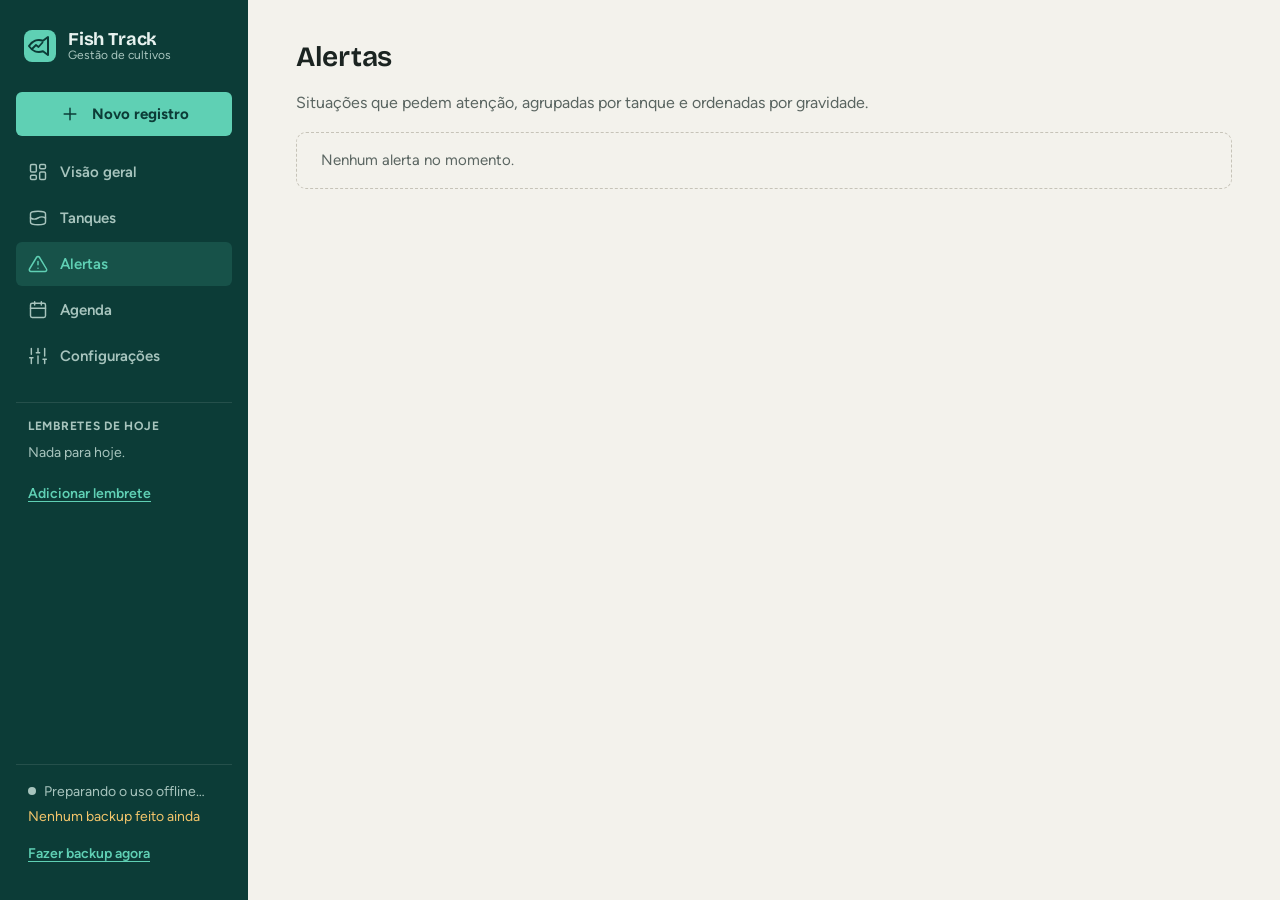
==== commit e5aca877: "feat: agenda com etiquetas, quadro do dia e lembretes - Grade do mês com até 3 etiquetas por dia (al" ====
--- a/alertas.html
+++ b/alertas.html
@@ -36,6 +36,14 @@
                 </div>
             </details>
         </nav>
+        <section class="lembretes-hoje" aria-labelledby="titulo-lembretes-hoje">
+            <div class="lembretes-hoje__cabecalho">
+                <h2 class="lembretes-hoje__titulo" id="titulo-lembretes-hoje">Lembretes de hoje</h2>
+                <span class="lembretes-hoje__contador" id="contador-lembretes-hoje"></span>
+            </div>
+            <ul class="lembretes-hoje__lista" id="lista-lembretes-hoje"></ul>
+            <a class="lembretes-hoje__link" href="calendario.html?lembrete=novo">Adicionar lembrete</a>
+        </section>
         <div class="cabecalho__rodape">
             <p class="cabecalho__status" id="status-offline">Preparando o uso offline…</p>
             <p class="cabecalho__backup" id="status-backup"></p>
--- a/css/base.css
+++ b/css/base.css
@@ -150,6 +150,9 @@
 h1,
 h2,
 h3,
+h4,
+h5,
+h6,
 p,
 dl,
 dd,
--- a/css/layout.css
+++ b/css/layout.css
@@ -54,7 +54,8 @@
 }
 
 /* Rodapé do menu lateral: só existe no desktop. */
-.cabecalho__rodape {
+.cabecalho__rodape,
+.lembretes-hoje {
     display: none;
 }
 
@@ -531,6 +532,99 @@
         color: var(--cor-texto-invertido);
     }
 
+    /* Lembretes de hoje (seção 7.4): concluídos direto no menu. */
+    .lembretes-hoje {
+        display: grid;
+        gap: var(--espaco-2);
+        padding: var(--espaco-4) var(--espaco-3) 0;
+        border-top: 1px solid rgb(255 255 255 / 0.1);
+        color: var(--cor-menu-texto);
+        font-size: var(--texto-2);
+    }
+
+    .lembretes-hoje__cabecalho {
+        display: flex;
+        align-items: baseline;
+        justify-content: space-between;
+        gap: var(--espaco-2);
+    }
+
+    .lembretes-hoje__titulo {
+        color: var(--cor-menu-texto-suave);
+        font-family: var(--fonte);
+        font-size: var(--texto-1);
+        font-weight: 700;
+        letter-spacing: 0.06em;
+        text-transform: uppercase;
+    }
+
+    .lembretes-hoje__contador {
+        color: var(--cor-menu-texto-suave);
+        font-size: var(--texto-1);
+        font-variant-numeric: tabular-nums;
+    }
+
+    .lembretes-hoje__lista {
+        display: grid;
+        gap: var(--espaco-1);
+        margin: 0;
+        padding: 0;
+        list-style: none;
+    }
+
+    .lembretes-hoje__item {
+        display: flex;
+        align-items: center;
+        gap: var(--espaco-2);
+        min-height: var(--altura-toque);
+    }
+
+    .lembretes-hoje__caixa {
+        flex: none;
+        width: 1.125rem;
+        height: 1.125rem;
+        margin: 0;
+        accent-color: var(--cor-menu-destaque);
+    }
+
+    .lembretes-hoje__texto {
+        display: grid;
+        flex: 1 1 auto;
+        min-width: 0;
+        cursor: pointer;
+    }
+
+    .lembretes-hoje__item--concluido .lembretes-hoje__texto {
+        color: var(--cor-menu-texto-suave);
+        text-decoration: line-through;
+    }
+
+    .lembretes-hoje__tanque {
+        overflow: hidden;
+        color: var(--cor-menu-texto-suave);
+        font-size: var(--texto-1);
+        text-overflow: ellipsis;
+        white-space: nowrap;
+    }
+
+    .lembretes-hoje__vazio {
+        color: var(--cor-menu-texto-suave);
+    }
+
+    .lembretes-hoje__link {
+        justify-self: start;
+        display: inline-flex;
+        align-items: center;
+        min-height: var(--altura-toque);
+        color: var(--cor-menu-destaque);
+        font-weight: 600;
+        text-underline-offset: 0.2em;
+    }
+
+    .lembretes-hoje__link:hover {
+        color: var(--cor-menu-texto);
+    }
+
     .cabecalho__rodape {
         display: grid;
         gap: var(--espaco-1);
--- a/css/components.css
+++ b/css/components.css
@@ -532,7 +532,6 @@
 .grupos-alertas__vazio,
 .lista-alertas__vazio,
 .lista-registros__vazio,
-.lista-eventos__vazio,
 .tabela__vazio,
 .aviso-pendente {
     padding: var(--espaco-4) var(--espaco-5);
@@ -549,9 +548,7 @@
 /* ---------- Listas ---------- */
 
 .lista-alertas,
-.lista-registros,
-.lista-eventos,
-.legenda-calendario {
+.lista-registros {
     margin: 0;
     padding: 0;
     list-style: none;
@@ -671,10 +668,8 @@
     font-size: var(--texto-2);
 }
 
-/* Gerado pelo JS: linhas de registros recentes (__item, __data, __resumo)
-   e de eventos do dia (__item com o tipo do evento, __tanque, __tipo). */
-.lista-registros__item,
-.lista-eventos__item {
+/* Gerado pelo JS: linhas de registros recentes (__item, __data, __resumo). */
+.lista-registros__item {
     padding: var(--espaco-3) 0;
     border-bottom: 1px solid var(--cor-borda);
 }
@@ -686,26 +681,12 @@
     gap: var(--espaco-1) var(--espaco-4);
 }
 
-/* Mesma estrutura dos alertas: marcador à esquerda, texto em duas linhas. */
-.lista-eventos__item {
-    display: grid;
-    grid-template-columns: auto 1fr;
-    align-items: start;
-    column-gap: var(--espaco-3);
-}
-
-.lista-eventos__tipo {
-    grid-column: 2;
-}
-
-.lista-registros__data,
-.lista-eventos__tanque {
+.lista-registros__data {
     font-weight: 600;
     font-variant-numeric: tabular-nums;
 }
 
-.lista-registros__resumo,
-.lista-eventos__tipo {
+.lista-registros__resumo {
     color: var(--cor-texto-suave);
     font-size: var(--texto-2);
 }
@@ -827,6 +808,12 @@
     font-size: var(--texto-5);
 }
 
+/* Pergunta dos diálogos de confirmação. */
+.dialogo__mensagem {
+    font-size: var(--texto-4);
+    font-weight: 600;
+}
+
 .dialogo__texto {
     margin-top: calc(var(--espaco-3) * -1);
     color: var(--cor-texto-suave);
@@ -876,25 +863,53 @@
     margin-top: var(--espaco-3);
 }
 
-/* ---------- Calendário ---------- */
-
-.navegacao-mes {
+/* ---------- Agenda ---------- */
+
+/* Gerado por js/ui/calendario.js (seção 7): topo com mês e navegação,
+   filtros, grade do mês e quadro do dia. */
+.agenda {
+    display: grid;
+    gap: var(--espaco-4);
+}
+
+.agenda__topo {
     display: flex;
     flex-wrap: wrap;
     align-items: center;
+    justify-content: space-between;
+    gap: var(--espaco-3);
+}
+
+.agenda__mes {
+    font-family: var(--fonte-titulo);
+    font-size: var(--texto-6);
+}
+
+.agenda__resumo {
+    color: var(--cor-texto-suave);
+    font-size: var(--texto-2);
+}
+
+.agenda__navegacao {
+    display: flex;
     gap: var(--espaco-2);
 }
 
-.navegacao-mes__titulo {
-    flex: 1 1 auto;
-    min-width: 8rem;
-    font-size: var(--texto-5);
-    text-align: center;
-}
-
-.navegacao-mes .botao {
+.agenda__navegacao .botao {
     min-width: var(--altura-toque);
+    min-height: var(--altura-toque);
     padding: 0 var(--espaco-3);
+}
+
+.agenda__filtros {
+    display: grid;
+    gap: var(--espaco-2);
+}
+
+.agenda__corpo {
+    display: grid;
+    gap: var(--espaco-4);
+    align-items: start;
 }
 
 .calendario {
@@ -904,9 +919,6 @@
     background: var(--cor-superficie);
 }
 
-/* Gerado por js/ui/calendario.js: .calendario__semana (nomes dos dias),
-   .calendario__grade com botões .calendario__dia, cada um com
-   .calendario__numero e .calendario__marcadores. */
 .calendario__semana,
 .calendario__grade {
     display: grid;
@@ -928,15 +940,19 @@
     flex-direction: column;
     align-items: center;
     gap: var(--espaco-1);
-    min-height: 3.25rem;
+    min-width: 0;
+    min-height: 3.5rem;
     padding: var(--espaco-1);
     border: 0;
     border-right: 1px solid var(--cor-borda);
     border-bottom: 1px solid var(--cor-borda);
     background: none;
     color: var(--cor-texto);
+    font: inherit;
     font-variant-numeric: tabular-nums;
+    text-align: left;
     cursor: pointer;
+    transition: background-color var(--transicao);
 }
 
 .calendario__dia:nth-child(7n) {
@@ -956,12 +972,17 @@
     color: var(--cor-borda-forte);
 }
 
+.calendario__dia--fora-do-mes .calendario__etiquetas {
+    opacity: 0.55;
+}
+
 .calendario__dia[aria-pressed="true"] {
     box-shadow: inset 0 0 0 2px var(--cor-primaria);
 }
 
 .calendario__numero {
     display: grid;
+    flex: none;
     place-items: center;
     width: 1.75rem;
     height: 1.75rem;
@@ -975,88 +996,372 @@
     font-weight: 700;
 }
 
-.calendario__marcadores {
-    display: flex;
-    flex-wrap: wrap;
-    justify-content: center;
-    gap: 3px;
-}
-
-.calendario__marcador {
-    width: 6px;
-    height: 6px;
-    border-radius: 50%;
-    background: var(--cor-evento);
+.calendario__etiquetas {
+    display: grid;
+    gap: 2px;
+    width: 100%;
+}
+
+.calendario__mais {
+    display: none;
+    color: var(--cor-texto-suave);
+    font-size: var(--texto-1);
+    font-weight: 600;
+}
+
+/* Etiqueta resumida de um evento (seção 7.1): texto curto + cor, nunca só cor.
+   No celular a célula é estreita demais para texto: vira uma faixa colorida,
+   e o texto completo fica no quadro do dia e no nome acessível do botão. */
+.etiqueta {
+    display: flex;
+    align-items: center;
+    gap: 4px;
+    min-width: 0;
+    height: 4px;
+    overflow: hidden;
+    border: 1px solid transparent;
+    border-radius: 3px;
+    background: var(--cor-neutra-suave);
+    color: var(--cor-texto);
+    font-size: var(--texto-1);
+    font-weight: 600;
+    line-height: 1.35;
+    white-space: nowrap;
+}
+
+.etiqueta__texto,
+.etiqueta__icone,
+.etiqueta__ponto {
+    display: none;
+}
+
+.etiqueta--alerta {
+    background: var(--cor-perigo-suave);
+    border-color: var(--cor-perigo-borda);
+    color: var(--cor-perigo);
+}
+
+.etiqueta--povoamento {
+    background: var(--cor-evento-povoamento);
+    color: var(--cor-texto-invertido);
+}
+
+.etiqueta--despesca-prevista {
+    background: var(--cor-superficie);
+    border-color: var(--cor-evento-despesca);
+    color: var(--cor-evento-despesca);
+}
+
+.etiqueta--despesca-realizada {
+    background: var(--cor-evento-despesca);
+    color: var(--cor-texto-invertido);
+}
+
+.etiqueta--lembrete {
+    background: var(--cor-superficie);
+    border-color: var(--cor-borda-forte);
+}
+
+.etiqueta--concluida {
+    color: var(--cor-texto-suave);
+}
+
+.etiqueta--concluida .etiqueta__texto {
+    text-decoration: line-through;
+}
+
+/* O lembrete recém-salvo entra com um pequeno salto (seção 7.3). */
+.etiqueta--nova {
+    animation: etiqueta-entrar var(--duracao-media) var(--curva-mola) backwards;
+}
+
+@keyframes etiqueta-entrar {
+    from {
+        opacity: 0;
+        transform: scale(0.6);
+    }
 }
 
 @media (min-width: 40rem) {
     .calendario__dia {
-        align-items: flex-start;
-        min-height: 5rem;
-        padding: var(--espaco-2);
-    }
-
-    .calendario__marcadores {
-        justify-content: flex-start;
-    }
-}
-
-.legenda-calendario {
-    display: flex;
+        align-items: stretch;
+        min-height: 6.5rem;
+        padding: var(--espaco-1) var(--espaco-1) var(--espaco-2);
+    }
+
+    .calendario__mais {
+        display: block;
+        padding: 0 6px;
+    }
+
+    .etiqueta {
+        height: auto;
+        padding: 1px 6px;
+    }
+
+    .etiqueta__texto {
+        display: block;
+        overflow: hidden;
+        text-overflow: ellipsis;
+    }
+
+    .etiqueta__icone {
+        display: block;
+        flex: none;
+        width: 0.75rem;
+        height: 0.75rem;
+    }
+
+    .etiqueta__ponto {
+        display: block;
+        flex: none;
+        width: 0.4375rem;
+        height: 0.4375rem;
+        border-radius: 50%;
+        background: var(--cor-serie);
+    }
+
+    .etiqueta__ponto + .etiqueta__ponto {
+        margin-left: -2px;
+    }
+}
+
+/* ---------- Quadro do dia ---------- */
+
+/* No celular é uma folha em tela cheia que sobe por baixo; no computador,
+   um painel ao lado da grade, que encolhe para caber (seção 7.2). */
+.quadro {
+    position: fixed;
+    inset: 0;
+    z-index: 20;
+    display: flex;
+    flex-direction: column;
+    background: var(--cor-superficie);
+    animation: quadro-subir var(--duracao-media) var(--curva-saida);
+}
+
+@keyframes quadro-subir {
+    from {
+        transform: translateY(100%);
+    }
+}
+
+.quadro__cabecalho {
+    display: flex;
+    align-items: flex-start;
+    justify-content: space-between;
+    gap: var(--espaco-3);
+    padding: var(--espaco-4);
+    border-bottom: 1px solid var(--cor-borda);
+}
+
+.quadro__titulo {
+    font-family: var(--fonte-titulo);
+    font-size: var(--texto-5);
+}
+
+.quadro__contagem {
+    display: flex;
+    align-items: center;
+    gap: var(--espaco-2);
+    margin-top: var(--espaco-1);
+    color: var(--cor-texto-suave);
+    font-size: var(--texto-2);
+}
+
+.quadro__fechar {
+    flex: none;
+    width: var(--altura-toque);
+    height: var(--altura-toque);
+    border: 0;
+    border-radius: var(--raio);
+    background: none;
+    color: var(--cor-texto-suave);
+    font-size: 1.5rem;
+    line-height: 1;
+    cursor: pointer;
+    transition: background-color var(--transicao), color var(--transicao);
+}
+
+.quadro__fechar:hover,
+.quadro__fechar:active {
+    background: var(--cor-superficie-suave);
+    color: var(--cor-texto);
+}
+
+.quadro__conteudo {
+    display: grid;
+    flex: 1 1 auto;
+    align-content: start;
+    gap: var(--espaco-5);
+    padding: var(--espaco-4);
+    overflow-y: auto;
+}
+
+.quadro__secao {
+    display: grid;
+    gap: var(--espaco-2);
+}
+
+.quadro__secao-titulo {
+    color: var(--cor-texto-suave);
+    font-size: var(--texto-1);
+    font-weight: 700;
+    letter-spacing: 0.06em;
+    text-transform: uppercase;
+}
+
+.quadro__lista {
+    display: grid;
+    gap: var(--espaco-2);
+    margin: 0;
+    padding: 0;
+    list-style: none;
+}
+
+.quadro__item {
+    display: grid;
+    gap: var(--espaco-1);
+    padding: var(--espaco-3);
+    border: 1px solid var(--cor-borda);
+    border-radius: var(--raio);
+    background: var(--cor-superficie);
+}
+
+.quadro__item--alerta {
+    border-left: 3px solid var(--cor-perigo);
+}
+
+.quadro__item--povoamento {
+    border-left: 3px solid var(--cor-evento-povoamento);
+}
+
+.quadro__item--despesca-prevista,
+.quadro__item--despesca-realizada {
+    border-left: 3px solid var(--cor-evento-despesca);
+}
+
+.quadro__linha {
+    display: flex;
+    align-items: center;
+    gap: var(--espaco-2);
+}
+
+.quadro__item-titulo {
+    display: flex;
+    flex: 1 1 auto;
     flex-wrap: wrap;
-    gap: var(--espaco-2) var(--espaco-5);
-    color: var(--cor-texto-suave);
-    font-size: var(--texto-2);
-}
-
-.legenda-calendario__item {
+    align-items: center;
+    gap: var(--espaco-2);
+    font-weight: 600;
+}
+
+.quadro__item--concluido .quadro__item-titulo {
+    color: var(--cor-texto-suave);
+    text-decoration: line-through;
+}
+
+.quadro__item-detalhe {
+    color: var(--cor-texto-suave);
+    font-size: var(--texto-2);
+}
+
+.quadro__tanque {
     display: inline-flex;
     align-items: center;
+    gap: 6px;
+    font-weight: 600;
+}
+
+.quadro__tanque[href]::before {
+    content: "";
+    width: 0.5rem;
+    height: 0.5rem;
+    border-radius: 50%;
+    background: var(--cor-serie);
+}
+
+.quadro__acoes {
+    display: flex;
+    gap: var(--espaco-4);
+}
+
+/* Ações soltas precisam da área mínima de toque. */
+.quadro__acoes .link,
+.quadro__acoes.link {
+    display: inline-flex;
+    align-items: center;
+    min-height: var(--altura-toque);
+}
+
+.link--perigo {
+    color: var(--cor-perigo);
+}
+
+.link--perigo:hover {
+    color: var(--cor-perigo);
+}
+
+.quadro__vazio {
+    padding: var(--espaco-4) var(--espaco-5);
+    border: 1px dashed var(--cor-borda-forte);
+    border-radius: var(--raio-grande);
+    color: var(--cor-texto-suave);
+    font-size: var(--texto-3);
+}
+
+.quadro__rodape {
+    display: flex;
+    flex-wrap: wrap;
     gap: var(--espaco-2);
-}
-
-.legenda-calendario__item::before,
-.lista-eventos__item::before {
-    content: "";
-    flex: none;
-    width: 0.625rem;
-    height: 0.625rem;
-    border-radius: 50%;
-    background: var(--cor-evento, var(--cor-texto-suave));
-}
-
-.lista-eventos__item::before {
-    grid-row: span 2;
-    margin-top: 0.45em;
-}
-
-/* Cor de cada tipo de evento, compartilhada por legenda, marcadores e lista. */
-.legenda-calendario__item--povoamento,
-.calendario__marcador--povoamento,
-.lista-eventos__item--povoamento {
-    --cor-evento: var(--cor-evento-povoamento);
-}
-
-.legenda-calendario__item--registro,
-.calendario__marcador--registro,
-.lista-eventos__item--registro {
-    --cor-evento: var(--cor-evento-registro);
-}
-
-.legenda-calendario__item--despesca-prevista,
-.calendario__marcador--despesca-prevista,
-.lista-eventos__item--despesca-prevista,
-.legenda-calendario__item--despesca-realizada,
-.calendario__marcador--despesca-realizada,
-.lista-eventos__item--despesca-realizada {
-    --cor-evento: var(--cor-evento-despesca);
-}
-
-.legenda-calendario__item--despesca-prevista::before,
-.calendario__marcador--despesca-prevista,
-.lista-eventos__item--despesca-prevista::before {
-    background: none;
-    box-shadow: inset 0 0 0 1.5px var(--cor-evento);
+    padding: var(--espaco-4);
+    padding-bottom: calc(var(--espaco-4) + env(safe-area-inset-bottom));
+    border-top: 1px solid var(--cor-borda);
+    background: var(--cor-superficie);
+}
+
+.quadro__rodape .botao {
+    flex: 1 1 auto;
+}
+
+.quadro__formulario {
+    display: grid;
+    gap: var(--espaco-4);
+}
+
+@media (min-width: 60rem) {
+    .agenda__filtros {
+        grid-template-columns: auto auto;
+        justify-content: space-between;
+    }
+
+    .agenda__corpo--com-quadro {
+        grid-template-columns: minmax(0, 1fr) 20rem;
+        gap: var(--espaco-3);
+    }
+
+    .quadro {
+        position: sticky;
+        top: var(--espaco-4);
+        z-index: auto;
+        max-height: calc(100dvh - 2 * var(--espaco-4));
+        overflow: hidden;
+        border: 1px solid var(--cor-borda);
+        border-radius: var(--raio-grande);
+        box-shadow: var(--sombra-elevada);
+        animation-name: quadro-deslizar;
+    }
+
+    @keyframes quadro-deslizar {
+        from {
+            opacity: 0;
+            transform: translateX(1rem);
+        }
+    }
+
+    .quadro__rodape {
+        padding-bottom: var(--espaco-4);
+    }
 }
 
 /* ---------- Controle segmentado ---------- */
@@ -1390,6 +1695,8 @@
 }
 
 .chip {
+    display: inline-flex;
+    align-items: center;
     min-height: 2.25rem;
     padding: 0 var(--espaco-3);
     border: 1px solid var(--cor-borda-forte);
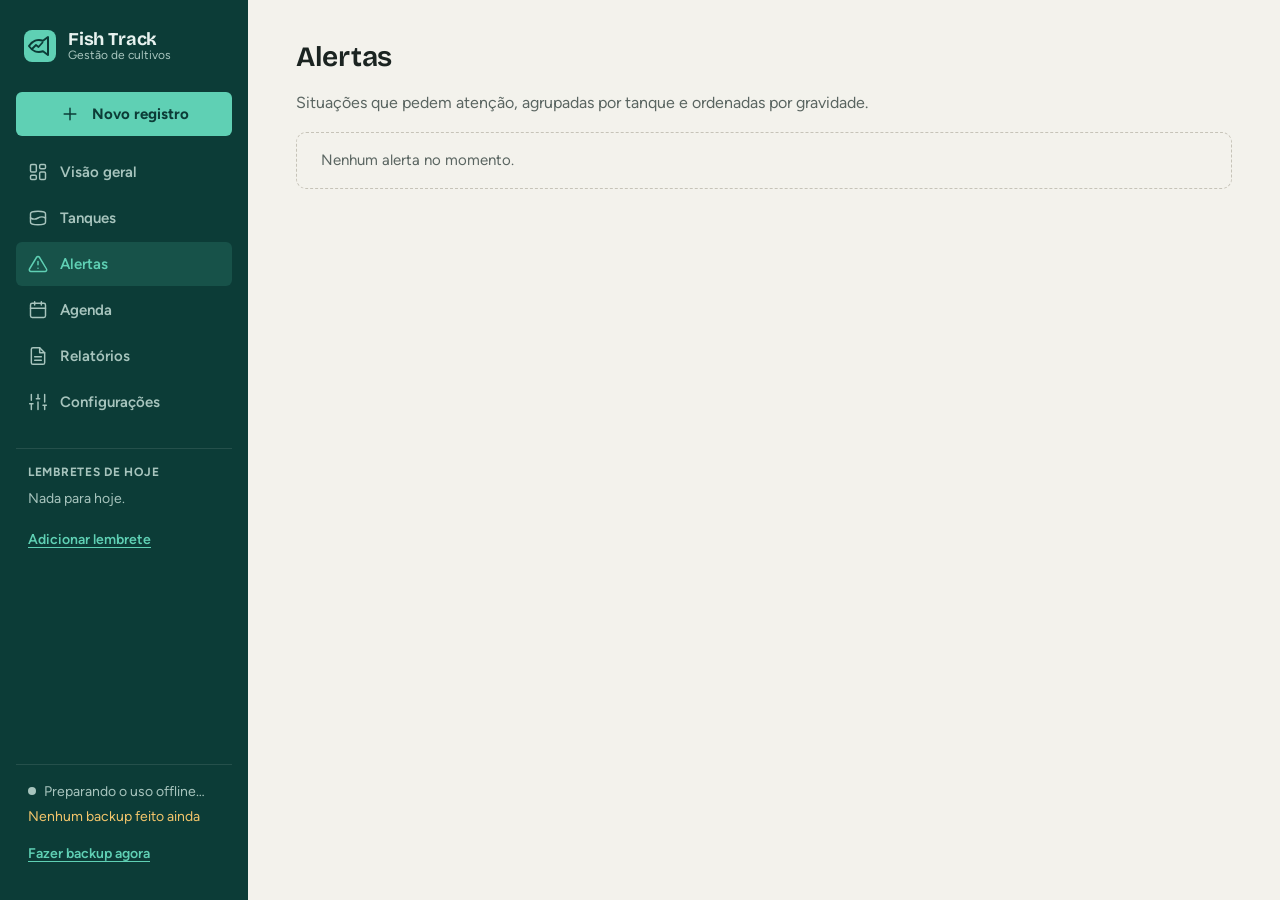
==== commit 4774ea57: "feat: relatórios para imprimir em PDF e imagem PNG dos gráficos - relatorio.html: relatório da produ" ====
--- a/alertas.html
+++ b/alertas.html
@@ -27,11 +27,13 @@
             <a class="menu__link menu__link--destaque" href="registro.html"><svg class="menu__icone menu__icone--girar" viewBox="0 0 24 24" aria-hidden="true"><path d="M12 5v14M5 12h14"/></svg><span class="menu__texto menu__texto--curto">Registro</span><span class="menu__texto menu__texto--longo">Novo registro</span></a>
             <a class="menu__link" href="alertas.html" aria-current="page"><svg class="menu__icone" viewBox="0 0 24 24" aria-hidden="true"><path d="M10.3 3.9 1.8 18a2 2 0 0 0 1.7 3h17a2 2 0 0 0 1.7-3L13.7 3.9a2 2 0 0 0-3.4 0Z"/><path d="M12 9v4M12 17h.01"/></svg><span class="menu__texto">Alertas</span><span class="menu__contador menu__contador--alerta" data-contador="alertas" hidden></span></a>
             <a class="menu__link menu__link--lateral" href="calendario.html"><svg class="menu__icone" viewBox="0 0 24 24" aria-hidden="true"><rect x="3" y="4" width="18" height="17" rx="2"/><path d="M16 2v4M8 2v4M3 10h18"/></svg><span class="menu__texto">Agenda</span></a>
+            <a class="menu__link menu__link--lateral" href="relatorio.html"><svg class="menu__icone" viewBox="0 0 24 24" aria-hidden="true"><path d="M14 2H6a2 2 0 0 0-2 2v16a2 2 0 0 0 2 2h12a2 2 0 0 0 2-2V8Z"/><path d="M14 2v6h6M16 13H8M16 17H8"/></svg><span class="menu__texto">Relatórios</span></a>
             <a class="menu__link menu__link--lateral" href="configuracoes.html"><svg class="menu__icone" viewBox="0 0 24 24" aria-hidden="true"><path d="M4 21v-7M4 10V3M12 21v-9M12 8V3M20 21v-5M20 12V3M2 14h4M10 8h4M18 16h4"/></svg><span class="menu__texto">Configurações</span></a>
             <details class="menu__mais" id="menu-mais">
                 <summary class="menu__link"><svg class="menu__icone" viewBox="0 0 24 24" aria-hidden="true"><circle cx="5" cy="12" r="1.3" fill="currentColor"/><circle cx="12" cy="12" r="1.3" fill="currentColor"/><circle cx="19" cy="12" r="1.3" fill="currentColor"/></svg><span class="menu__texto">Mais</span></summary>
                 <div class="menu__submenu">
                     <a class="menu__link" href="calendario.html"><svg class="menu__icone" viewBox="0 0 24 24" aria-hidden="true"><rect x="3" y="4" width="18" height="17" rx="2"/><path d="M16 2v4M8 2v4M3 10h18"/></svg><span class="menu__texto">Agenda</span></a>
+                    <a class="menu__link" href="relatorio.html"><svg class="menu__icone" viewBox="0 0 24 24" aria-hidden="true"><path d="M14 2H6a2 2 0 0 0-2 2v16a2 2 0 0 0 2 2h12a2 2 0 0 0 2-2V8Z"/><path d="M14 2v6h6M16 13H8M16 17H8"/></svg><span class="menu__texto">Relatórios</span></a>
                     <a class="menu__link" href="configuracoes.html"><svg class="menu__icone" viewBox="0 0 24 24" aria-hidden="true"><path d="M4 21v-7M4 10V3M12 21v-9M12 8V3M20 21v-5M20 12V3M2 14h4M10 8h4M18 16h4"/></svg><span class="menu__texto">Configurações</span></a>
                 </div>
             </details>
--- a/css/base.css
+++ b/css/base.css
@@ -110,7 +110,7 @@
     --transicao: var(--duracao-rapida) ease;
 }
 
-@media (prefers-reduced-motion: reduce) {
+@media print, (prefers-reduced-motion: reduce) {
     :root {
         --duracao-rapida: 0s;
         --duracao-media: 0s;
--- a/css/layout.css
+++ b/css/layout.css
@@ -240,7 +240,7 @@
     }
 }
 
-@media (prefers-reduced-motion: reduce) {
+@media print, (prefers-reduced-motion: reduce) {
     .menu__contador--alerta {
         animation: none;
     }
--- a/css/components.css
+++ b/css/components.css
@@ -445,8 +445,16 @@
 
 .cartao-grafico {
     display: grid;
+    grid-template-columns: minmax(0, 1fr) auto;
+    align-items: center;
     gap: var(--espaco-3);
     padding: var(--espaco-4);
+}
+
+/* Título e "Baixar imagem" na primeira linha; o gráfico ocupa a largura toda. */
+.cartao-grafico__area,
+.cartao-grafico__vazio {
+    grid-column: 1 / -1;
 }
 
 .cartao-grafico__titulo {
@@ -638,7 +646,7 @@
     font-size: var(--texto-2);
 }
 
-@media (prefers-reduced-motion: reduce) {
+@media print, (prefers-reduced-motion: reduce) {
     .lista-alertas__item--alta .lista-alertas__icone {
         animation: none;
     }
@@ -1647,7 +1655,7 @@
 }
 
 /* Movimento reduzido: a barra fica parada, só com a cor da faixa. */
-@media (prefers-reduced-motion: reduce) {
+@media print, (prefers-reduced-motion: reduce) {
     .barra-agua__agua,
     .barra-agua__onda,
     .barra-agua--acima .barra-agua__agua::after {
@@ -1680,6 +1688,11 @@
     transform: rotate(90deg);
 }
 
+/* Ícone de download desce 2 px ao passar o mouse (seção 9.2). */
+:hover > .icone--descer {
+    transform: translateY(2px);
+}
+
 .botao--pequeno {
     gap: var(--espaco-1);
     padding: 0 var(--espaco-3);
@@ -1980,6 +1993,13 @@
     gap: var(--espaco-3);
 }
 
+.grafico-principal__acoes {
+    display: flex;
+    flex-wrap: wrap;
+    align-items: center;
+    gap: var(--espaco-2);
+}
+
 .grafico-principal__leitura {
     color: var(--cor-texto-suave);
     font-size: var(--texto-2);
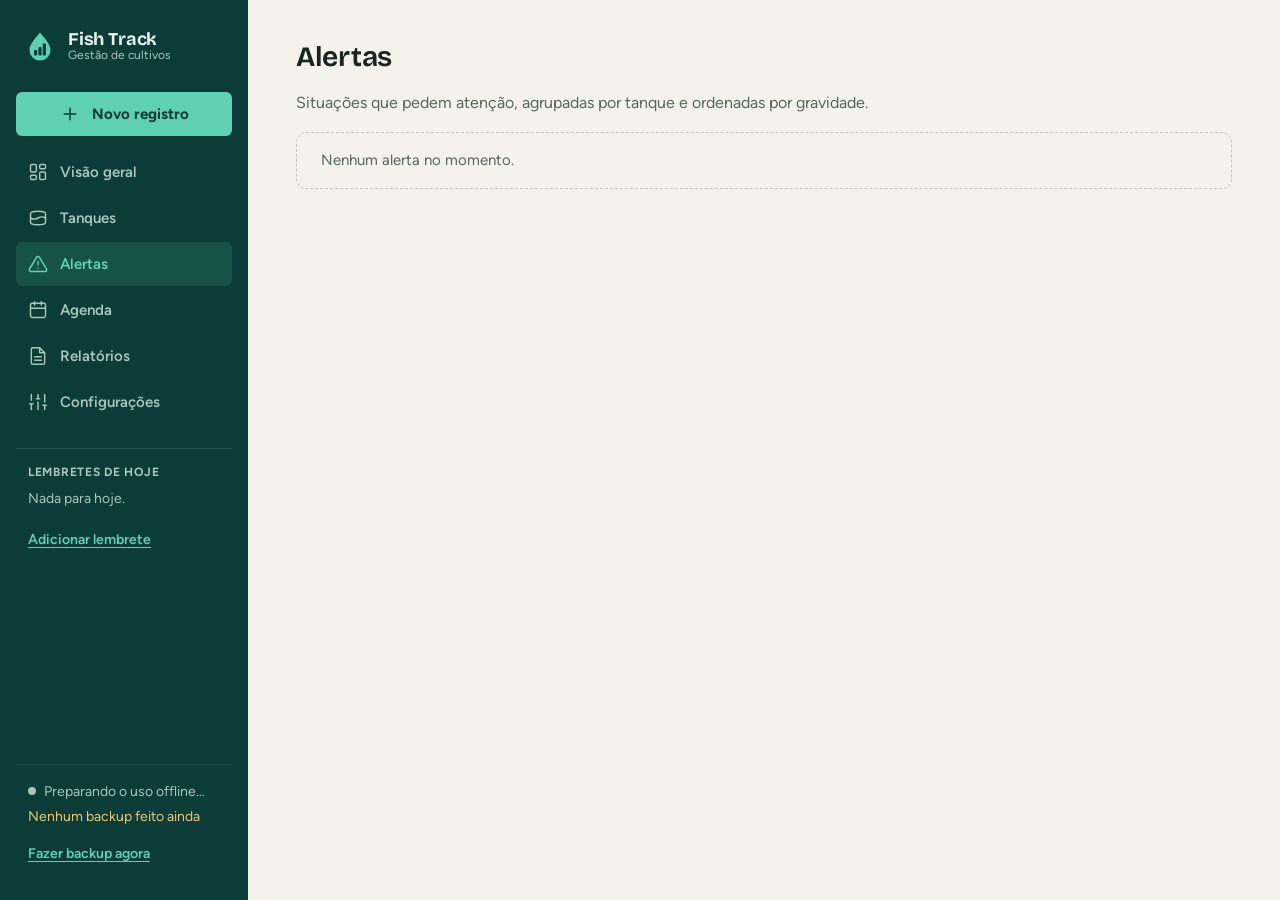
==== commit e2f09a79: "feat: logo da gota com barras e ícones do PWA Co-Authored-By: Claude Opus 5.5 <noreply@anthropic.com" ====
--- a/alertas.html
+++ b/alertas.html
@@ -15,7 +15,7 @@
 <body>
     <header class="cabecalho">
         <a class="cabecalho__marca" href="index.html">
-            <svg class="cabecalho__simbolo" viewBox="0 0 32 32" aria-hidden="true"><rect width="32" height="32" rx="8" fill="#5fd0b4"/><path d="M5 16c3.2-5 8.5-7.2 14-5.2L24 7v18l-5-3.8C13.5 23.2 8.2 21 5 16Z" fill="none" stroke="#0c3c37" stroke-width="2" stroke-linejoin="round"/><path d="M8.5 18.5 12 15l2.5 2 4-4.5" fill="none" stroke="#0c3c37" stroke-width="1.8" stroke-linecap="round" stroke-linejoin="round"/></svg>
+            <svg class="cabecalho__simbolo logo" viewBox="0 0 64 64" aria-hidden="true"><path class="logo__gota" d="M32 5C27 12 11 27 11 40a21 21 0 0 0 42 0C53 27 37 12 32 5Z"/><g class="logo__barras"><rect x="20" y="40" width="6.5" height="11" rx="2"/><rect x="28.75" y="34" width="6.5" height="17" rx="2"/><rect x="37.5" y="27" width="6.5" height="24" rx="2"/></g></svg>
             <span class="cabecalho__nome">
                 <span class="cabecalho__titulo">Fish Track</span>
                 <span class="cabecalho__subtitulo">Gestão de cultivos</span>
--- a/css/layout.css
+++ b/css/layout.css
@@ -33,6 +33,15 @@
     flex: none;
     width: 2rem;
     height: 2rem;
+}
+
+/* Logo (gota com barras): cores por contexto, porque o menu do computador é escuro. */
+.logo__gota {
+    fill: var(--cor-primaria);
+}
+
+.logo__barras {
+    fill: var(--cor-menu-destaque);
 }
 
 .cabecalho__nome {
@@ -439,6 +448,14 @@
         overflow-y: auto;
     }
 
+    .cabecalho__simbolo .logo__gota {
+        fill: var(--cor-menu-destaque);
+    }
+
+    .cabecalho__simbolo .logo__barras {
+        fill: var(--cor-menu-fundo);
+    }
+
     .cabecalho__marca {
         padding: 0 var(--espaco-2);
         color: var(--cor-menu-texto);
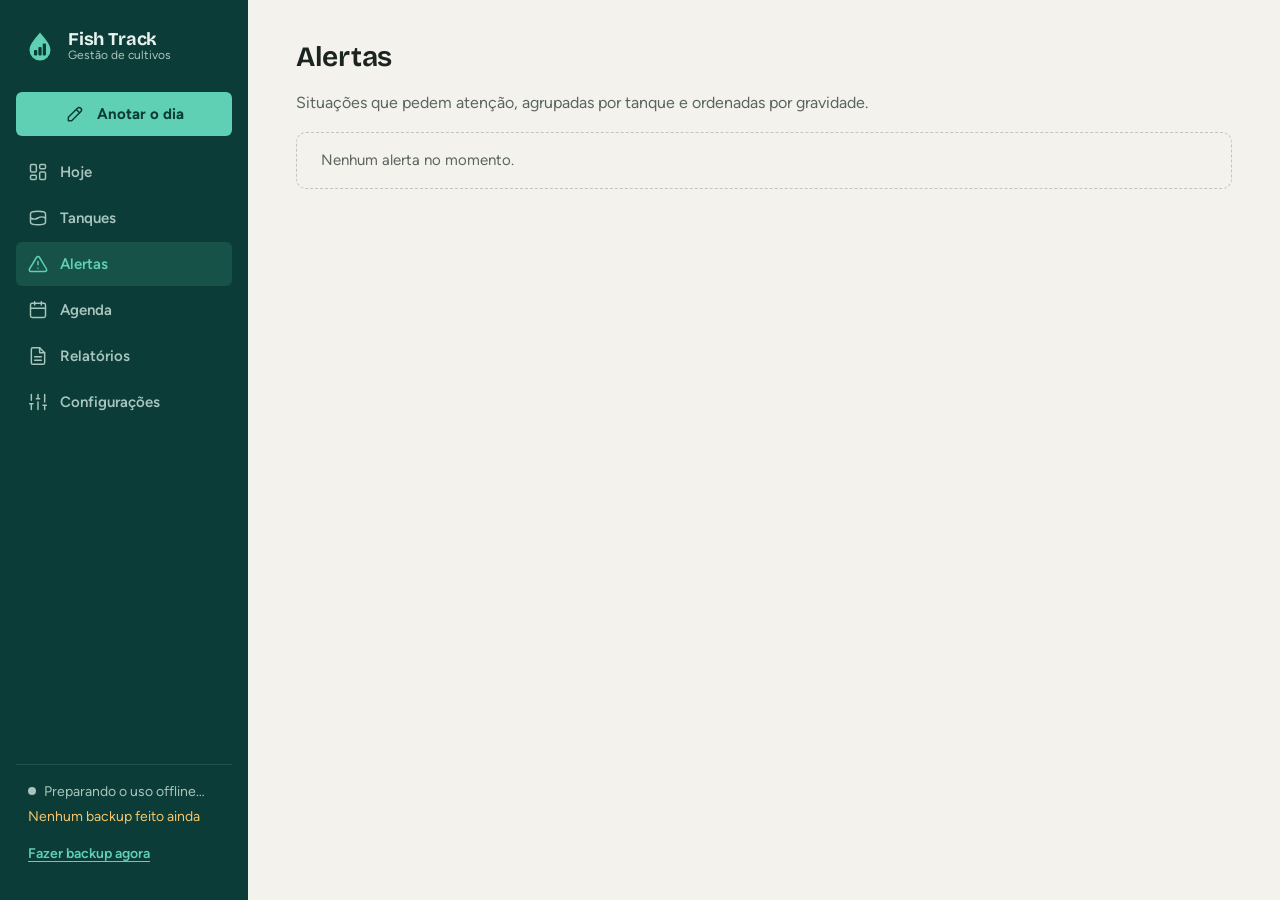
==== commit 62f5abba: "feat: tela Hoje, estado dos tanques, folha do dia e textos mais claros - Tela Hoje com tarefas do di" ====
--- a/alertas.html
+++ b/alertas.html
@@ -22,30 +22,22 @@
             </span>
         </a>
         <nav class="menu" aria-label="Navegação principal">
-            <a class="menu__link" href="index.html"><svg class="menu__icone" viewBox="0 0 24 24" aria-hidden="true"><rect x="3" y="3" width="7" height="9" rx="1.5"/><rect x="14" y="3" width="7" height="5" rx="1.5"/><rect x="14" y="12" width="7" height="9" rx="1.5"/><rect x="3" y="16" width="7" height="5" rx="1.5"/></svg><span class="menu__texto">Visão geral</span></a>
+            <a class="menu__link" href="index.html"><svg class="menu__icone" viewBox="0 0 24 24" aria-hidden="true"><rect x="3" y="3" width="7" height="9" rx="1.5"/><rect x="14" y="3" width="7" height="5" rx="1.5"/><rect x="14" y="12" width="7" height="9" rx="1.5"/><rect x="3" y="16" width="7" height="5" rx="1.5"/></svg><span class="menu__texto">Hoje</span></a>
             <a class="menu__link" href="tanques.html"><svg class="menu__icone" viewBox="0 0 24 24" aria-hidden="true"><path d="M3 7c0-1.7 4-3 9-3s9 1.3 9 3v10c0 1.7-4 3-9 3s-9-1.3-9-3Z"/><path d="M3 12c3 1.8 6 1.8 9 0s6-1.8 9 0"/></svg><span class="menu__texto">Tanques</span><span class="menu__contador" data-contador="tanques" hidden></span></a>
-            <a class="menu__link menu__link--destaque" href="registro.html"><svg class="menu__icone menu__icone--girar" viewBox="0 0 24 24" aria-hidden="true"><path d="M12 5v14M5 12h14"/></svg><span class="menu__texto menu__texto--curto">Registro</span><span class="menu__texto menu__texto--longo">Novo registro</span></a>
+            <a class="menu__link menu__link--destaque" href="folha.html"><svg class="menu__icone" viewBox="0 0 24 24" aria-hidden="true"><path d="M4 20h4L19 9a2.8 2.8 0 0 0-4-4L4 16Z"/><path d="m13.5 6.5 4 4"/></svg><span class="menu__texto menu__texto--curto">Anotar</span><span class="menu__texto menu__texto--longo">Anotar o dia</span></a>
             <a class="menu__link" href="alertas.html" aria-current="page"><svg class="menu__icone" viewBox="0 0 24 24" aria-hidden="true"><path d="M10.3 3.9 1.8 18a2 2 0 0 0 1.7 3h17a2 2 0 0 0 1.7-3L13.7 3.9a2 2 0 0 0-3.4 0Z"/><path d="M12 9v4M12 17h.01"/></svg><span class="menu__texto">Alertas</span><span class="menu__contador menu__contador--alerta" data-contador="alertas" hidden></span></a>
-            <a class="menu__link menu__link--lateral" href="calendario.html"><svg class="menu__icone" viewBox="0 0 24 24" aria-hidden="true"><rect x="3" y="4" width="18" height="17" rx="2"/><path d="M16 2v4M8 2v4M3 10h18"/></svg><span class="menu__texto">Agenda</span></a>
+            <a class="menu__link menu__link--lateral" href="calendario.html"><svg class="menu__icone" viewBox="0 0 24 24" aria-hidden="true"><rect x="3" y="4" width="18" height="17" rx="2"/><path d="M16 2v4M8 2v4M3 10h18"/></svg><span class="menu__texto">Agenda</span><span class="menu__contador" data-contador="lembretes" hidden></span></a>
             <a class="menu__link menu__link--lateral" href="relatorio.html"><svg class="menu__icone" viewBox="0 0 24 24" aria-hidden="true"><path d="M14 2H6a2 2 0 0 0-2 2v16a2 2 0 0 0 2 2h12a2 2 0 0 0 2-2V8Z"/><path d="M14 2v6h6M16 13H8M16 17H8"/></svg><span class="menu__texto">Relatórios</span></a>
             <a class="menu__link menu__link--lateral" href="configuracoes.html"><svg class="menu__icone" viewBox="0 0 24 24" aria-hidden="true"><path d="M4 21v-7M4 10V3M12 21v-9M12 8V3M20 21v-5M20 12V3M2 14h4M10 8h4M18 16h4"/></svg><span class="menu__texto">Configurações</span></a>
             <details class="menu__mais" id="menu-mais">
                 <summary class="menu__link"><svg class="menu__icone" viewBox="0 0 24 24" aria-hidden="true"><circle cx="5" cy="12" r="1.3" fill="currentColor"/><circle cx="12" cy="12" r="1.3" fill="currentColor"/><circle cx="19" cy="12" r="1.3" fill="currentColor"/></svg><span class="menu__texto">Mais</span></summary>
                 <div class="menu__submenu">
-                    <a class="menu__link" href="calendario.html"><svg class="menu__icone" viewBox="0 0 24 24" aria-hidden="true"><rect x="3" y="4" width="18" height="17" rx="2"/><path d="M16 2v4M8 2v4M3 10h18"/></svg><span class="menu__texto">Agenda</span></a>
+                    <a class="menu__link" href="calendario.html"><svg class="menu__icone" viewBox="0 0 24 24" aria-hidden="true"><rect x="3" y="4" width="18" height="17" rx="2"/><path d="M16 2v4M8 2v4M3 10h18"/></svg><span class="menu__texto">Agenda</span><span class="menu__contador" data-contador="lembretes" hidden></span></a>
                     <a class="menu__link" href="relatorio.html"><svg class="menu__icone" viewBox="0 0 24 24" aria-hidden="true"><path d="M14 2H6a2 2 0 0 0-2 2v16a2 2 0 0 0 2 2h12a2 2 0 0 0 2-2V8Z"/><path d="M14 2v6h6M16 13H8M16 17H8"/></svg><span class="menu__texto">Relatórios</span></a>
                     <a class="menu__link" href="configuracoes.html"><svg class="menu__icone" viewBox="0 0 24 24" aria-hidden="true"><path d="M4 21v-7M4 10V3M12 21v-9M12 8V3M20 21v-5M20 12V3M2 14h4M10 8h4M18 16h4"/></svg><span class="menu__texto">Configurações</span></a>
                 </div>
             </details>
         </nav>
-        <section class="lembretes-hoje" aria-labelledby="titulo-lembretes-hoje">
-            <div class="lembretes-hoje__cabecalho">
-                <h2 class="lembretes-hoje__titulo" id="titulo-lembretes-hoje">Lembretes de hoje</h2>
-                <span class="lembretes-hoje__contador" id="contador-lembretes-hoje"></span>
-            </div>
-            <ul class="lembretes-hoje__lista" id="lista-lembretes-hoje"></ul>
-            <a class="lembretes-hoje__link" href="calendario.html?lembrete=novo">Adicionar lembrete</a>
-        </section>
         <div class="cabecalho__rodape">
             <p class="cabecalho__status" id="status-offline">Preparando o uso offline…</p>
             <p class="cabecalho__backup" id="status-backup"></p>
--- a/css/base.css
+++ b/css/base.css
@@ -40,6 +40,7 @@
     --cor-primaria: #0e5a52;
     --cor-primaria-escura: #0a433d;
     --cor-primaria-suave: #e1edea;
+    --cor-primaria-suave-forte: #c9e2dc;
 
     --cor-sucesso: #2d6a31;
     --cor-sucesso-suave: #e6f0e2;
--- a/css/layout.css
+++ b/css/layout.css
@@ -63,8 +63,7 @@
 }
 
 /* Rodapé do menu lateral: só existe no desktop. */
-.cabecalho__rodape,
-.lembretes-hoje {
+.cabecalho__rodape {
     display: none;
 }
 
@@ -296,6 +295,11 @@
     gap: var(--espaco-2) var(--espaco-4);
 }
 
+/* Título com um botão pequeno logo ao lado (o "i" dos indicadores estimados). */
+.secao__cabecalho--inicio {
+    justify-content: flex-start;
+}
+
 .secao__titulo {
     font-size: var(--texto-5);
 }
@@ -315,16 +319,16 @@
 /* Seção 9.2: os blocos sobem 12 px e aparecem em sequência. Só "backwards":
    depois de entrar, o elemento volta a obedecer às próprias transformações
    (como o cartão que sobe ao passar o mouse). */
-:is(.pagina, .grade-indicadores, .grade-destaques, .grade-tanques, .grade-cultivo, .grade-graficos, .lista-alertas, .grupos-alertas) > * {
+:is(.pagina, .painel-tanque__destaques, .painel-tanque__acompanhamento, .grade-destaques, .grade-tanques, .grade-cultivo, .grade-graficos, .lista-alertas, .grupos-alertas) > * {
     animation: entrar var(--duracao-lenta) var(--curva-saida) backwards;
     animation-delay: calc(var(--ordem, 0) * var(--atraso-passo));
 }
 
-:is(.pagina, .grade-indicadores, .grade-destaques, .grade-tanques, .grade-cultivo, .grade-graficos, .lista-alertas, .grupos-alertas) > :nth-child(2) { --ordem: 1; }
-:is(.pagina, .grade-indicadores, .grade-destaques, .grade-tanques, .grade-cultivo, .grade-graficos, .lista-alertas, .grupos-alertas) > :nth-child(3) { --ordem: 2; }
-:is(.pagina, .grade-indicadores, .grade-destaques, .grade-tanques, .grade-cultivo, .grade-graficos, .lista-alertas, .grupos-alertas) > :nth-child(4) { --ordem: 3; }
-:is(.pagina, .grade-indicadores, .grade-destaques, .grade-tanques, .grade-cultivo, .grade-graficos, .lista-alertas, .grupos-alertas) > :nth-child(5) { --ordem: 4; }
-:is(.pagina, .grade-indicadores, .grade-destaques, .grade-tanques, .grade-cultivo, .grade-graficos, .lista-alertas, .grupos-alertas) > :nth-child(n + 6) { --ordem: 5; }
+:is(.pagina, .painel-tanque__destaques, .painel-tanque__acompanhamento, .grade-destaques, .grade-tanques, .grade-cultivo, .grade-graficos, .lista-alertas, .grupos-alertas) > :nth-child(2) { --ordem: 1; }
+:is(.pagina, .painel-tanque__destaques, .painel-tanque__acompanhamento, .grade-destaques, .grade-tanques, .grade-cultivo, .grade-graficos, .lista-alertas, .grupos-alertas) > :nth-child(3) { --ordem: 2; }
+:is(.pagina, .painel-tanque__destaques, .painel-tanque__acompanhamento, .grade-destaques, .grade-tanques, .grade-cultivo, .grade-graficos, .lista-alertas, .grupos-alertas) > :nth-child(4) { --ordem: 3; }
+:is(.pagina, .painel-tanque__destaques, .painel-tanque__acompanhamento, .grade-destaques, .grade-tanques, .grade-cultivo, .grade-graficos, .lista-alertas, .grupos-alertas) > :nth-child(5) { --ordem: 4; }
+:is(.pagina, .painel-tanque__destaques, .painel-tanque__acompanhamento, .grade-destaques, .grade-tanques, .grade-cultivo, .grade-graficos, .lista-alertas, .grupos-alertas) > :nth-child(n + 6) { --ordem: 5; }
 
 @keyframes entrar {
     from {
@@ -334,12 +338,6 @@
 }
 
 /* ---------- Grades ---------- */
-
-.grade-indicadores {
-    display: grid;
-    grid-template-columns: repeat(auto-fit, minmax(min(9.5rem, 100%), 1fr));
-    gap: var(--espaco-3);
-}
 
 .grade-tanques {
     display: grid;
@@ -549,98 +547,6 @@
         color: var(--cor-texto-invertido);
     }
 
-    /* Lembretes de hoje (seção 7.4): concluídos direto no menu. */
-    .lembretes-hoje {
-        display: grid;
-        gap: var(--espaco-2);
-        padding: var(--espaco-4) var(--espaco-3) 0;
-        border-top: 1px solid rgb(255 255 255 / 0.1);
-        color: var(--cor-menu-texto);
-        font-size: var(--texto-2);
-    }
-
-    .lembretes-hoje__cabecalho {
-        display: flex;
-        align-items: baseline;
-        justify-content: space-between;
-        gap: var(--espaco-2);
-    }
-
-    .lembretes-hoje__titulo {
-        color: var(--cor-menu-texto-suave);
-        font-family: var(--fonte);
-        font-size: var(--texto-1);
-        font-weight: 700;
-        letter-spacing: 0.06em;
-        text-transform: uppercase;
-    }
-
-    .lembretes-hoje__contador {
-        color: var(--cor-menu-texto-suave);
-        font-size: var(--texto-1);
-        font-variant-numeric: tabular-nums;
-    }
-
-    .lembretes-hoje__lista {
-        display: grid;
-        gap: var(--espaco-1);
-        margin: 0;
-        padding: 0;
-        list-style: none;
-    }
-
-    .lembretes-hoje__item {
-        display: flex;
-        align-items: center;
-        gap: var(--espaco-2);
-        min-height: var(--altura-toque);
-    }
-
-    .lembretes-hoje__caixa {
-        flex: none;
-        width: 1.125rem;
-        height: 1.125rem;
-        margin: 0;
-        accent-color: var(--cor-menu-destaque);
-    }
-
-    .lembretes-hoje__texto {
-        display: grid;
-        flex: 1 1 auto;
-        min-width: 0;
-        cursor: pointer;
-    }
-
-    .lembretes-hoje__item--concluido .lembretes-hoje__texto {
-        color: var(--cor-menu-texto-suave);
-        text-decoration: line-through;
-    }
-
-    .lembretes-hoje__tanque {
-        overflow: hidden;
-        color: var(--cor-menu-texto-suave);
-        font-size: var(--texto-1);
-        text-overflow: ellipsis;
-        white-space: nowrap;
-    }
-
-    .lembretes-hoje__vazio {
-        color: var(--cor-menu-texto-suave);
-    }
-
-    .lembretes-hoje__link {
-        justify-self: start;
-        display: inline-flex;
-        align-items: center;
-        min-height: var(--altura-toque);
-        color: var(--cor-menu-destaque);
-        font-weight: 600;
-        text-underline-offset: 0.2em;
-    }
-
-    .lembretes-hoje__link:hover {
-        color: var(--cor-menu-texto);
-    }
 
     .cabecalho__rodape {
         display: grid;
--- a/css/components.css
+++ b/css/components.css
@@ -361,11 +361,9 @@
     border-radius: var(--raio-grande);
 }
 
-/* O valor fica no rodapé do cartão para alinhar na mesma linha da grade
-   mesmo quando algum rótulo quebra em duas linhas. */
 .cartao-indicador {
     display: grid;
-    align-content: space-between;
+    align-content: start;
     gap: var(--espaco-1);
     padding: var(--espaco-3) var(--espaco-4);
 }
@@ -382,6 +380,263 @@
     font-variant-numeric: tabular-nums;
     letter-spacing: -0.01em;
     line-height: 1.2;
+}
+
+.cartao-indicador__apoio {
+    color: var(--cor-texto-suave);
+    font-size: var(--texto-2);
+}
+
+/* Biometria com mais de 30 dias: o peso (e o que depende dele) envelheceu. */
+.cartao-indicador__apoio--atencao {
+    color: var(--cor-atencao);
+    font-weight: 600;
+}
+
+.cartao-indicador .barra-limite,
+.cartao-indicador .barra-agua {
+    margin: var(--espaco-1) 0;
+}
+
+/* Dentro do cartão de capacidade, o rótulo e o valor já estão no próprio cartão. */
+.cartao-indicador .barra-agua__rotulo,
+.cartao-indicador .barra-agua__valor {
+    display: none;
+}
+
+.cartao-indicador--compacto .cartao-indicador__valor {
+    font-size: var(--texto-5);
+}
+
+/* ---------- Aba Resumo do tanque (seção 7.3) ---------- */
+
+/* Celular: uma coluna, na ordem ração, peso, biomassa, capacidade e o
+   acompanhamento. Computador: ração numa coluna larga ao lado dos destaques. */
+.painel-tanque,
+.painel-tanque__destaques,
+.painel-tanque__acompanhamento {
+    display: grid;
+    gap: var(--espaco-3);
+}
+
+.painel-tanque__subtitulo {
+    margin-top: var(--espaco-3);
+    color: var(--cor-texto-suave);
+    font-family: var(--fonte);
+    font-size: var(--texto-1);
+    font-weight: 700;
+    letter-spacing: 0.06em;
+    text-transform: uppercase;
+}
+
+.cartao-racao {
+    display: grid;
+    align-content: start;
+    gap: var(--espaco-2);
+    padding: var(--espaco-4) var(--espaco-5);
+    border: 1px solid var(--cor-primaria);
+    border-radius: var(--raio-grande);
+    background: var(--cor-primaria-suave);
+}
+
+.cartao-racao__titulo {
+    color: var(--cor-primaria-escura);
+    font-size: var(--texto-4);
+}
+
+.cartao-racao__valor {
+    font-family: var(--fonte-titulo);
+    font-size: var(--texto-7);
+    font-weight: 650;
+    font-variant-numeric: tabular-nums;
+    line-height: 1.15;
+}
+
+.cartao-racao__motivo {
+    color: var(--cor-texto-suave);
+    font-size: var(--texto-2);
+}
+
+.cartao-racao__aviso {
+    padding: var(--espaco-2) var(--espaco-3);
+    border-radius: var(--raio);
+    background: var(--cor-atencao-suave);
+    color: var(--cor-atencao);
+    font-size: var(--texto-2);
+    font-weight: 600;
+}
+
+.cartao-racao__acao {
+    justify-self: start;
+    margin-top: var(--espaco-2);
+}
+
+@media (min-width: 40rem) {
+    .painel-tanque__destaques,
+    .painel-tanque__acompanhamento {
+        grid-template-columns: repeat(3, minmax(0, 1fr));
+    }
+}
+
+@media (min-width: 72rem) {
+    .painel-tanque {
+        grid-template-columns: minmax(16rem, 1fr) minmax(0, 3fr);
+    }
+}
+
+.todos-indicadores {
+    margin-top: var(--espaco-2);
+}
+
+.todos-indicadores__resumo {
+    display: inline-flex;
+    align-items: center;
+    min-height: var(--altura-toque);
+    color: var(--cor-primaria);
+    font-weight: 600;
+    cursor: pointer;
+}
+
+.todos-indicadores[open] .todos-indicadores__resumo {
+    margin-bottom: var(--espaco-2);
+}
+
+.todos-indicadores__calculo {
+    color: var(--cor-texto-suave);
+    font-size: var(--texto-2);
+}
+
+/* A coluna de cálculo quebra linha (na tabela de registros, a última não quebra). */
+.todos-indicadores__tabela td:last-child {
+    white-space: normal;
+}
+
+/* Andamento do ciclo no cabeçalho do tanque. */
+.progresso-ciclo {
+    display: grid;
+    gap: var(--espaco-1);
+    max-width: 28rem;
+}
+
+.progresso-ciclo__texto {
+    color: var(--cor-texto-suave);
+    font-size: var(--texto-2);
+    font-variant-numeric: tabular-nums;
+}
+
+.progresso-ciclo__barra {
+    display: block;
+    height: 0.375rem;
+    overflow: hidden;
+    border-radius: 999px;
+    background: var(--cor-neutra-suave);
+}
+
+.progresso-ciclo__preenchimento {
+    display: block;
+    width: var(--nivel);
+    height: 100%;
+    border-radius: 999px;
+    background: var(--cor-primaria);
+}
+
+/* ---------- Estimativas e resultado do ciclo (seção 9.4) ---------- */
+
+/* Botão "i": o círculo pequeno fica dentro de uma área de toque de 44 px. */
+.botao-info {
+    position: relative;
+    display: inline-flex;
+    align-items: center;
+    justify-content: center;
+    width: var(--altura-toque);
+    height: var(--altura-toque);
+    margin: calc(var(--espaco-3) * -1) 0;
+    padding: 0;
+    border: 0;
+    background: none;
+    color: var(--cor-primaria);
+    font-family: var(--fonte-titulo);
+    font-size: var(--texto-2);
+    font-weight: 700;
+    cursor: pointer;
+}
+
+.botao-info::before {
+    content: "";
+    position: absolute;
+    top: 50%;
+    left: 50%;
+    translate: -50% -50%;
+    width: 1.375rem;
+    height: 1.375rem;
+    border: 1.5px solid currentColor;
+    border-radius: 50%;
+    transition: background-color var(--transicao);
+}
+
+.botao-info:hover::before,
+.botao-info:active::before,
+.botao-info[aria-expanded="true"]::before {
+    background: var(--cor-primaria-suave);
+}
+
+.aviso-info,
+.aviso-referencia {
+    padding: var(--espaco-3) var(--espaco-4);
+    border-left: 3px solid var(--cor-primaria);
+    border-radius: var(--raio);
+    background: var(--cor-primaria-suave);
+    color: var(--cor-texto);
+    font-size: var(--texto-3);
+}
+
+.aviso-referencia {
+    margin-bottom: var(--espaco-4);
+}
+
+.aviso-sucesso {
+    display: grid;
+    gap: var(--espaco-3);
+    margin-bottom: var(--espaco-5);
+    padding: var(--espaco-4) var(--espaco-5);
+    border: 1px solid var(--cor-sucesso);
+    border-radius: var(--raio-grande);
+    background: var(--cor-sucesso-suave);
+}
+
+.aviso-sucesso__titulo {
+    color: var(--cor-sucesso);
+    font-size: var(--texto-5);
+}
+
+.resumo-ciclo {
+    display: grid;
+    grid-template-columns: repeat(auto-fill, minmax(12rem, 1fr));
+    gap: var(--espaco-3);
+    margin: 0;
+}
+
+.resumo-ciclo__item {
+    display: grid;
+    align-content: start;
+    gap: 2px;
+    padding: var(--espaco-3);
+    border: 1px solid var(--cor-borda);
+    border-radius: var(--raio);
+    background: var(--cor-superficie);
+}
+
+.resumo-ciclo__rotulo,
+.resumo-ciclo__apoio {
+    margin: 0;
+    color: var(--cor-texto-suave);
+    font-size: var(--texto-1);
+}
+
+.resumo-ciclo__valor {
+    margin: 0;
+    font-weight: 700;
+    font-variant-numeric: tabular-nums;
 }
 
 .cartao-tanque {
@@ -1236,6 +1491,10 @@
     background: var(--cor-superficie);
 }
 
+.quadro__item--lembrete {
+    border-left: 3px solid var(--cor-borda-forte);
+}
+
 .quadro__item--alerta {
     border-left: 3px solid var(--cor-perigo);
 }
@@ -2181,44 +2440,6 @@
     font-size: var(--texto-2);
 }
 
-.cartao-cultivo__corpo {
-    display: flex;
-    align-items: center;
-    gap: var(--espaco-4);
-}
-
-.cartao-cultivo__dados {
-    display: grid;
-    flex: 1;
-    grid-template-columns: repeat(2, minmax(0, 1fr));
-    gap: var(--espaco-2) var(--espaco-4);
-}
-
-.cartao-cultivo__dado dt {
-    color: var(--cor-texto-suave);
-    font-size: var(--texto-1);
-}
-
-.cartao-cultivo__dado dd {
-    font-weight: 650;
-    font-variant-numeric: tabular-nums;
-}
-
-.cartao-cultivo__registro {
-    color: var(--cor-texto-suave);
-    font-size: var(--texto-2);
-}
-
-.cartao-cultivo__registro--em-dia {
-    color: var(--cor-sucesso);
-    font-weight: 600;
-}
-
-.cartao-cultivo__registro--atrasado {
-    color: var(--cor-atencao);
-    font-weight: 600;
-}
-
 .cartao-cultivo__acoes {
     display: flex;
     flex-wrap: wrap;
@@ -2256,3 +2477,1093 @@
         box-shadow: inset 0 0 0 1px var(--cor-primaria), var(--sombra-elevada);
     }
 }
+
+/* ---------- Registro em seções e biometria (seção 7.6) ---------- */
+
+.secao-registro {
+    border: 1px solid var(--cor-borda);
+    border-radius: var(--raio-grande);
+    background: var(--cor-superficie);
+}
+
+.secao-registro__titulo {
+    display: flex;
+    align-items: center;
+    min-height: var(--altura-toque);
+    padding: 0 var(--espaco-4);
+    font-weight: 700;
+    cursor: pointer;
+}
+
+.secao-registro__corpo {
+    display: grid;
+    gap: var(--espaco-4);
+    padding: 0 var(--espaco-4) var(--espaco-4);
+}
+
+.sugestao-racao {
+    display: flex;
+    flex-wrap: wrap;
+    align-items: center;
+    justify-content: space-between;
+    gap: var(--espaco-2) var(--espaco-3);
+    padding: var(--espaco-3) var(--espaco-4);
+    border-left: 3px solid var(--cor-primaria);
+    border-radius: var(--raio);
+    background: var(--cor-primaria-suave);
+    font-size: var(--texto-2);
+}
+
+.campo__com-unidade {
+    display: flex;
+    align-items: center;
+    gap: var(--espaco-2);
+}
+
+.campo__com-unidade .segmentado {
+    flex: none;
+    flex-wrap: nowrap;
+}
+
+.campo__com-unidade .campo__input {
+    flex: 1 1 auto;
+    min-width: 0;
+}
+
+/* Valor que o sistema calcula enquanto o produtor digita. */
+.resultado-calculado {
+    grid-column: 1 / -1;
+    color: var(--cor-primaria-escura);
+    font-weight: 600;
+}
+
+.resultado-calculado:empty {
+    display: none;
+}
+
+.cartao-racao__detalhe,
+.cartao-racao__registrado {
+    color: var(--cor-texto-suave);
+    font-size: var(--texto-2);
+}
+
+/* ---------- Tabelas de alimentação (seção 7.9) ---------- */
+
+.lista-tabelas {
+    display: grid;
+    gap: var(--espaco-2);
+    margin: 0;
+    padding: 0;
+    list-style: none;
+}
+
+.lista-tabelas__item {
+    display: flex;
+    flex-wrap: wrap;
+    align-items: center;
+    justify-content: space-between;
+    gap: var(--espaco-2) var(--espaco-4);
+    padding: var(--espaco-3) var(--espaco-4);
+    border: 1px solid var(--cor-borda);
+    border-radius: var(--raio);
+    background: var(--cor-superficie);
+}
+
+.lista-tabelas__nome {
+    font-weight: 600;
+}
+
+.lista-tabelas__detalhe,
+.lista-tabelas__vazio {
+    color: var(--cor-texto-suave);
+    font-size: var(--texto-2);
+}
+
+.lista-tabelas__acoes {
+    display: flex;
+    gap: var(--espaco-4);
+}
+
+.lista-tabelas__acoes .link {
+    min-height: var(--altura-toque);
+}
+
+/* ---------- Campo com unidade e diálogo largo (seções 7.13 e 7.14) ---------- */
+
+.campo__conversao {
+    color: var(--cor-primaria-escura);
+    font-size: var(--texto-2);
+    font-weight: 600;
+}
+
+.campo__conversao:empty {
+    display: none;
+}
+
+.campo__input--curto {
+    width: 6.5rem;
+    min-width: 0;
+}
+
+.dialogo--largo {
+    width: min(56rem, calc(100% - 2 * var(--espaco-4)));
+}
+
+.dialogo--largo .formulario {
+    max-width: none;
+}
+
+.peso-registro {
+    display: flex;
+    flex-wrap: wrap;
+    align-items: center;
+    gap: var(--espaco-2) var(--espaco-4);
+    padding: var(--espaco-3) var(--espaco-4);
+    border: 1px solid var(--cor-borda);
+    border-radius: var(--raio);
+    background: var(--cor-superficie-suave);
+}
+
+.cartao-indicador__acao {
+    justify-self: start;
+    margin-top: var(--espaco-2);
+}
+
+.cartao-racao__plano {
+    color: var(--cor-texto-suave);
+    font-size: var(--texto-2);
+}
+
+.tabela__linha--biometria td {
+    background: var(--cor-info-suave);
+}
+
+/* ---------- Painel de biometria (seção 7.13) ---------- */
+
+.painel-biometria {
+    width: min(60rem, calc(100% - 2 * var(--espaco-4)));
+    max-height: calc(100dvh - 2 * var(--espaco-4));
+    overflow-y: auto;
+}
+
+/* O tanque fica fixo e em destaque no topo: não há dúvida de qual se está pesando. */
+.painel-biometria__topo {
+    position: sticky;
+    top: 0;
+    z-index: 1;
+    display: grid;
+    grid-template-columns: auto minmax(0, 1fr) auto;
+    align-items: start;
+    gap: var(--espaco-3);
+    padding: var(--espaco-4) var(--espaco-5);
+    border-bottom: 1px solid var(--cor-borda);
+    background: var(--cor-superficie);
+}
+
+.painel-biometria__faixa {
+    align-self: stretch;
+    width: 6px;
+    border-radius: 3px;
+    background: var(--cor-serie, var(--cor-primaria));
+}
+
+.painel-biometria__rotulo,
+.painel-biometria__detalhe {
+    color: var(--cor-texto-suave);
+    font-size: var(--texto-2);
+}
+
+.painel-biometria__nome {
+    font-size: var(--texto-7);
+    line-height: 1.1;
+}
+
+.painel-biometria__troca {
+    color: var(--cor-primaria-escura);
+    font-weight: 700;
+}
+
+.painel-biometria__troca:empty {
+    display: none;
+}
+
+/* Na rodada de biometria, a troca de tanque pisca de leve no topo. */
+.painel-biometria__topo--troca {
+    animation: troca-tanque var(--duracao-lenta) var(--curva-saida);
+}
+
+@keyframes troca-tanque {
+    from {
+        background: var(--cor-primaria-suave);
+        transform: translateY(-4px);
+    }
+}
+
+.painel-biometria__corpo {
+    display: grid;
+    gap: var(--espaco-5);
+    padding: var(--espaco-4) var(--espaco-5) var(--espaco-5);
+}
+
+.painel-biometria__modo {
+    display: grid;
+    gap: var(--espaco-3);
+}
+
+.painel-biometria__alternar,
+.painel-biometria__comprimento summary,
+.painel-biometria__modo .campo > .link {
+    justify-self: start;
+    min-height: var(--altura-toque);
+}
+
+.painel-biometria__previa {
+    align-self: start;
+    display: grid;
+    gap: var(--espaco-2);
+    padding: var(--espaco-4);
+    border: 1px solid var(--cor-primaria);
+    border-radius: var(--raio-grande);
+    background: var(--cor-primaria-suave);
+}
+
+.previa__titulo {
+    font-size: var(--texto-4);
+}
+
+.previa__lista {
+    display: grid;
+    gap: var(--espaco-2);
+    margin: 0;
+}
+
+.previa__linha {
+    display: grid;
+    gap: 2px;
+}
+
+.previa__linha dt {
+    color: var(--cor-texto-suave);
+    font-size: var(--texto-1);
+    font-weight: 600;
+}
+
+.previa__linha dd {
+    margin: 0;
+    font-variant-numeric: tabular-nums;
+}
+
+.previa__linha--destaque dd {
+    font-family: var(--fonte-titulo);
+    font-size: var(--texto-6);
+    font-weight: 650;
+}
+
+.previa__linha--atencao dd,
+.previa__aviso {
+    color: var(--cor-atencao);
+    font-weight: 600;
+}
+
+.previa__vazia {
+    color: var(--cor-texto-suave);
+    font-size: var(--texto-2);
+}
+
+.pesagens-parciais__bloco {
+    display: grid;
+    gap: var(--espaco-2);
+}
+
+.pesagens-parciais {
+    display: grid;
+    gap: var(--espaco-2);
+    margin: 0;
+    padding: 0;
+    list-style: none;
+}
+
+.pesagens-parciais__item {
+    display: flex;
+    flex-wrap: wrap;
+    align-items: end;
+    gap: var(--espaco-2) var(--espaco-3);
+}
+
+.pesagens-parciais__numero {
+    min-width: 2rem;
+    padding-bottom: var(--espaco-3);
+    color: var(--cor-texto-suave);
+    font-weight: 700;
+}
+
+.pesagens-parciais__campo {
+    display: grid;
+    gap: var(--espaco-1);
+    font-size: var(--texto-2);
+}
+
+.pesagens-parciais__campo .campo__input {
+    width: 7rem;
+}
+
+@media (min-width: 48rem) {
+    .painel-biometria__corpo {
+        grid-template-columns: minmax(0, 3fr) minmax(16rem, 2fr);
+    }
+
+    .painel-biometria__previa {
+        position: sticky;
+        top: 7rem;
+    }
+}
+
+/* ---------- Plano de alimentação (seção 7.14) ---------- */
+
+.plano__explicacao {
+    color: var(--cor-texto-suave);
+}
+
+.plano__explicacao + .plano__explicacao {
+    margin-top: calc(var(--espaco-2) * -1);
+}
+
+.plano__corpo {
+    display: grid;
+    gap: var(--espaco-4);
+}
+
+.plano__fixo,
+.plano__grupo-faixas {
+    display: grid;
+    gap: var(--espaco-3);
+}
+
+.plano__frase {
+    display: flex;
+    flex-wrap: wrap;
+    align-items: center;
+    gap: var(--espaco-2);
+}
+
+.plano__faixas {
+    display: grid;
+    gap: var(--espaco-3);
+    margin: 0;
+    padding: 0;
+    list-style: none;
+}
+
+.plano__faixa {
+    display: grid;
+    gap: var(--espaco-2);
+    padding: var(--espaco-3) var(--espaco-4);
+    border: 1px solid var(--cor-borda);
+    border-radius: var(--raio);
+}
+
+.plano__faixa .link {
+    justify-self: start;
+    min-height: var(--altura-toque);
+}
+
+.plano__resumo-faixa {
+    font-weight: 600;
+}
+
+.plano__regua {
+    display: grid;
+    gap: var(--espaco-1);
+    padding-top: var(--espaco-6);
+}
+
+.plano__trilho {
+    position: relative;
+    height: 1.75rem;
+    border-radius: var(--raio);
+    background: var(--cor-neutra-suave);
+}
+
+.plano__segmento {
+    position: absolute;
+    top: 0;
+    bottom: 0;
+    left: var(--inicio);
+    width: calc(var(--fim) - var(--inicio));
+    border-right: 2px solid var(--cor-superficie);
+    background: var(--cor-primaria-suave);
+}
+
+/* Faixas vizinhas em tons alternados, para se distinguirem sem número dentro. */
+.plano__segmento:nth-child(even) {
+    background: var(--cor-primaria-suave-forte);
+}
+
+.plano__marcador {
+    position: absolute;
+    bottom: 100%;
+    left: var(--posicao);
+    padding: 2px var(--espaco-2);
+    border-radius: var(--raio);
+    background: var(--cor-primaria);
+    color: var(--cor-texto-invertido);
+    font-size: var(--texto-1);
+    font-weight: 700;
+    white-space: nowrap;
+    transform: translate(-50%, -4px);
+}
+
+.plano__marcador::after {
+    content: "";
+    position: absolute;
+    top: 100%;
+    left: 50%;
+    width: 2px;
+    height: calc(1.75rem + 4px);
+    background: var(--cor-primaria);
+    transform: translateX(-50%);
+}
+
+.plano__limites {
+    display: flex;
+    justify-content: space-between;
+    color: var(--cor-texto-suave);
+    font-size: var(--texto-1);
+}
+
+.plano__simulador {
+    align-self: start;
+    display: grid;
+    gap: var(--espaco-2);
+    padding: var(--espaco-4);
+    border: 1px solid var(--cor-primaria);
+    border-radius: var(--raio-grande);
+    background: var(--cor-primaria-suave);
+}
+
+.plano__simulador-titulo {
+    font-size: var(--texto-4);
+}
+
+.plano__resultado {
+    font-size: var(--texto-3);
+}
+
+.grupo-alimentacao {
+    display: grid;
+    gap: var(--espaco-2);
+}
+
+.grupo-alimentacao__acoes {
+    display: flex;
+    flex-wrap: wrap;
+    gap: var(--espaco-2);
+}
+
+@media (min-width: 48rem) {
+    .plano__corpo {
+        grid-template-columns: minmax(0, 3fr) minmax(14rem, 2fr);
+    }
+}
+
+/* ---------- Estado do tanque (seção 9.12) ---------- */
+
+/* Texto + ícone + cor, nunca só cor; a frase do motivo vem embaixo. */
+.estado-tanque {
+    display: grid;
+    justify-items: start;
+    gap: 2px;
+}
+
+.estado-tanque__etiqueta {
+    display: inline-flex;
+    align-items: center;
+    gap: var(--espaco-1);
+    padding: 2px var(--espaco-2);
+    border-radius: var(--raio);
+    font-size: var(--texto-2);
+    font-weight: 700;
+}
+
+.estado-tanque__etiqueta .icone {
+    width: 1rem;
+    height: 1rem;
+}
+
+.estado-tanque__motivo {
+    color: var(--cor-texto-suave);
+    font-size: var(--texto-2);
+}
+
+.estado-tanque--agir .estado-tanque__etiqueta {
+    background: var(--cor-perigo-suave);
+    color: var(--cor-perigo);
+}
+
+.estado-tanque--atencao .estado-tanque__etiqueta {
+    background: var(--cor-atencao-suave);
+    color: var(--cor-atencao);
+}
+
+.estado-tanque--certo .estado-tanque__etiqueta {
+    background: var(--cor-sucesso-suave);
+    color: var(--cor-sucesso);
+}
+
+.estado-tanque--vazio .estado-tanque__etiqueta,
+.estado-tanque--manutencao .estado-tanque__etiqueta,
+.estado-tanque--arquivado .estado-tanque__etiqueta {
+    background: var(--cor-neutra-suave);
+    color: var(--cor-texto-suave);
+}
+
+/* ---------- Valor ausente, estimado e termos (seção 11.6) ---------- */
+
+.valor-ausente {
+    color: var(--cor-texto-suave);
+    font-family: var(--fonte);
+    font-size: var(--texto-2);
+    font-weight: 500;
+    letter-spacing: 0;
+}
+
+.cartao-indicador__valor--ausente {
+    line-height: 1.4;
+}
+
+.valor-estimado__sinal {
+    margin-right: 0.1em;
+    color: var(--cor-texto-suave);
+    font-weight: 500;
+}
+
+.legenda-estimado {
+    color: var(--cor-texto-suave);
+    font-size: var(--texto-1);
+}
+
+.termo__caixa {
+    position: relative;
+    display: inline-block;
+}
+
+.termo {
+    padding: 0;
+    border: 0;
+    border-bottom: 1px dotted currentColor;
+    background: none;
+    color: inherit;
+    font: inherit;
+    cursor: help;
+}
+
+.termo__balao {
+    position: absolute;
+    left: 0;
+    top: calc(100% + 6px);
+    z-index: 15;
+    display: none;
+    width: max-content;
+    max-width: min(18rem, 80vw);
+    padding: var(--espaco-2) var(--espaco-3);
+    border-radius: var(--raio);
+    background: var(--cor-texto);
+    color: var(--cor-texto-invertido);
+    font-size: var(--texto-2);
+    font-weight: 400;
+    line-height: 1.45;
+    letter-spacing: 0;
+    text-transform: none;
+    white-space: normal;
+    box-shadow: var(--sombra-flutuante);
+}
+
+.termo__exemplo {
+    display: block;
+    margin-top: var(--espaco-1);
+    opacity: 0.8;
+}
+
+/* Abre ao passar o mouse, ao focar pelo teclado ou ao tocar (aria-expanded). */
+.termo:hover + .termo__balao,
+.termo:focus-visible + .termo__balao,
+.termo[aria-expanded="true"] + .termo__balao {
+    display: block;
+}
+
+.termos-ajuda {
+    color: var(--cor-texto-suave);
+    font-size: var(--texto-2);
+}
+
+/* ---------- Tela "Hoje" (seção 7.1) ---------- */
+
+.hoje {
+    display: grid;
+    gap: var(--espaco-6);
+}
+
+.tarefas__lista {
+    display: grid;
+    gap: var(--espaco-2);
+    margin: 0;
+    padding: 0;
+    list-style: none;
+}
+
+.tarefa {
+    display: grid;
+    grid-template-columns: auto minmax(0, 1fr);
+    align-items: center;
+    gap: var(--espaco-2) var(--espaco-3);
+    padding: var(--espaco-3) var(--espaco-4);
+    border: 1px solid var(--cor-borda);
+    border-left: 4px solid var(--cor-borda-forte);
+    border-radius: var(--raio);
+    background: var(--cor-superficie);
+}
+
+.tarefa__icone {
+    display: grid;
+    place-items: center;
+    width: 2rem;
+    height: 2rem;
+    border-radius: 50%;
+    background: var(--cor-superficie-suave);
+}
+
+.tarefa__titulo {
+    display: flex;
+    flex-wrap: wrap;
+    align-items: center;
+    gap: var(--espaco-2);
+    font-weight: 600;
+}
+
+.tarefa__acao,
+.tarefa__concluir {
+    grid-column: 2;
+    justify-self: start;
+}
+
+.tarefa__concluir {
+    display: inline-flex;
+    align-items: center;
+    gap: var(--espaco-2);
+    min-height: var(--altura-toque);
+    font-weight: 600;
+    cursor: pointer;
+}
+
+.tarefa--alta {
+    border-left-color: var(--cor-perigo);
+}
+
+.tarefa--alta .tarefa__icone {
+    background: var(--cor-perigo-suave);
+    color: var(--cor-perigo);
+}
+
+.tarefa--media,
+.tarefa--baixa {
+    border-left-color: var(--cor-atencao);
+}
+
+.tarefa--media .tarefa__icone,
+.tarefa--baixa .tarefa__icone {
+    background: var(--cor-atencao-suave);
+    color: var(--cor-atencao);
+}
+
+.tarefa--alimentar,
+.tarefa--biometria {
+    border-left-color: var(--cor-primaria);
+}
+
+.tarefa--alimentar .tarefa__icone,
+.tarefa--biometria .tarefa__icone {
+    background: var(--cor-primaria-suave);
+    color: var(--cor-primaria-escura);
+}
+
+.tarefa--feita {
+    border-left-color: var(--cor-sucesso);
+    color: var(--cor-texto-suave);
+}
+
+.tarefa--feita .tarefa__titulo {
+    text-decoration: line-through;
+}
+
+.tarefas__feitas {
+    margin-top: var(--espaco-2);
+}
+
+.tarefas__feitas summary {
+    min-height: var(--altura-toque);
+    display: inline-flex;
+    align-items: center;
+}
+
+.tarefas__vazia {
+    display: flex;
+    align-items: center;
+    gap: var(--espaco-3);
+    padding: var(--espaco-4) var(--espaco-5);
+    border: 1px solid var(--cor-sucesso);
+    border-radius: var(--raio-grande);
+    background: var(--cor-sucesso-suave);
+    color: var(--cor-sucesso);
+}
+
+.tarefas__vazia .icone {
+    width: 1.75rem;
+    height: 1.75rem;
+}
+
+.tarefas__vazia-titulo {
+    font-weight: 700;
+}
+
+.tarefas__detalhe {
+    color: var(--cor-texto-suave);
+    font-size: var(--texto-2);
+}
+
+@media (min-width: 48rem) {
+    .tarefa {
+        grid-template-columns: auto minmax(0, 1fr) auto;
+    }
+
+    .tarefa__acao,
+    .tarefa__concluir {
+        grid-column: auto;
+    }
+}
+
+.cartao-cultivo__link {
+    color: inherit;
+    text-decoration: none;
+}
+
+.cartao-cultivo__link:hover {
+    text-decoration: underline;
+}
+
+.cartao-cultivo__racao {
+    font-size: var(--texto-3);
+}
+
+.cartao-cultivo__rotulo {
+    color: var(--cor-texto-suave);
+}
+
+.producao {
+    border-top: 1px solid var(--cor-borda);
+    padding-top: var(--espaco-4);
+}
+
+.producao__resumo {
+    display: flex;
+    flex-wrap: wrap;
+    align-items: baseline;
+    gap: var(--espaco-2) var(--espaco-3);
+    min-height: var(--altura-toque);
+    cursor: pointer;
+}
+
+.producao__titulo {
+    display: inline;
+}
+
+.producao__dica {
+    color: var(--cor-texto-suave);
+    font-size: var(--texto-2);
+}
+
+.producao__conteudo {
+    display: grid;
+    gap: var(--espaco-5);
+    margin-top: var(--espaco-4);
+}
+
+/* ---------- Primeiros passos (seção 7.1) ---------- */
+
+.primeiros-passos {
+    display: grid;
+    gap: var(--espaco-3);
+    max-width: 44rem;
+    padding: var(--espaco-5);
+    border: 1px solid var(--cor-primaria);
+    border-radius: var(--raio-grande);
+    background: var(--cor-superficie);
+}
+
+.primeiros-passos__titulo {
+    font-size: var(--texto-6);
+}
+
+.primeiros-passos__lista {
+    display: grid;
+    gap: var(--espaco-3);
+    margin: 0;
+    padding: 0;
+    list-style: none;
+}
+
+.primeiros-passos__passo {
+    display: grid;
+    grid-template-columns: 2rem minmax(0, 1fr);
+    align-items: center;
+    gap: var(--espaco-2) var(--espaco-3);
+    padding: var(--espaco-3);
+    border-radius: var(--raio);
+}
+
+.primeiros-passos__passo .botao {
+    grid-column: 2;
+    justify-self: start;
+}
+
+.primeiros-passos__passo--proximo {
+    background: var(--cor-primaria-suave);
+}
+
+.primeiros-passos__passo--feito {
+    color: var(--cor-texto-suave);
+}
+
+.primeiros-passos__passo--feito .icone {
+    color: var(--cor-sucesso);
+}
+
+.primeiros-passos__numero {
+    display: grid;
+    place-items: center;
+    width: 2rem;
+    height: 2rem;
+    border-radius: 50%;
+    background: var(--cor-primaria);
+    color: var(--cor-texto-invertido);
+    font-weight: 700;
+}
+
+.primeiros-passos--concluido {
+    padding: var(--espaco-2) var(--espaco-4);
+    border-color: var(--cor-borda);
+    color: var(--cor-sucesso);
+    font-size: var(--texto-2);
+}
+
+.primeiros-passos--concluido p {
+    display: flex;
+    align-items: center;
+    gap: var(--espaco-2);
+}
+
+/* ---------- Folha do dia (seção 7.15) ---------- */
+
+.folha__formulario {
+    display: grid;
+    gap: var(--espaco-4);
+}
+
+.folha__topo {
+    display: flex;
+    flex-wrap: wrap;
+    align-items: flex-end;
+    justify-content: space-between;
+    gap: var(--espaco-3);
+}
+
+.folha__linhas {
+    display: grid;
+    gap: var(--espaco-3);
+    margin: 0;
+    padding: 0;
+    list-style: none;
+}
+
+.folha__linha {
+    display: grid;
+    gap: var(--espaco-3);
+    padding: var(--espaco-4);
+    border: 1px solid var(--cor-borda);
+    border-radius: var(--raio-grande);
+    background: var(--cor-superficie);
+}
+
+.folha__linha:has([data-anotado]:checked) {
+    border-color: var(--cor-primaria);
+    box-shadow: inset 4px 0 0 var(--cor-primaria);
+}
+
+.folha__linha--anotada {
+    background: var(--cor-superficie-suave);
+}
+
+.folha__topo-linha {
+    display: flex;
+    flex-wrap: wrap;
+    align-items: center;
+    justify-content: space-between;
+    gap: var(--espaco-2);
+}
+
+.folha__cabecalho {
+    display: flex;
+    flex-wrap: wrap;
+    align-items: center;
+    gap: var(--espaco-2) var(--espaco-3);
+}
+
+.folha__faixa {
+    width: 6px;
+    height: 1.75rem;
+    border-radius: 3px;
+    background: var(--cor-serie);
+}
+
+.folha__tanque {
+    font-size: var(--texto-5);
+}
+
+.folha__anotado {
+    display: inline-flex;
+    align-items: center;
+    gap: var(--espaco-2);
+    min-height: var(--altura-toque);
+    padding: 0 var(--espaco-3);
+    border: 1px solid var(--cor-borda-forte);
+    border-radius: var(--raio);
+    font-weight: 700;
+    cursor: pointer;
+}
+
+.folha__anotado:has(:checked) {
+    border-color: var(--cor-primaria);
+    background: var(--cor-primaria-suave);
+    color: var(--cor-primaria-escura);
+}
+
+.folha__campos {
+    display: grid;
+    gap: var(--espaco-3);
+}
+
+.folha__mais summary {
+    display: inline-flex;
+    align-items: center;
+    min-height: var(--altura-toque);
+}
+
+.folha__mais[open] {
+    display: grid;
+    gap: var(--espaco-3);
+}
+
+.folha__resumo {
+    color: var(--cor-texto-suave);
+}
+
+.folha__rodape {
+    position: sticky;
+    bottom: calc(var(--altura-menu) + env(safe-area-inset-bottom));
+    display: flex;
+    flex-wrap: wrap;
+    align-items: center;
+    justify-content: flex-end;
+    gap: var(--espaco-3);
+    padding: var(--espaco-3) 0;
+    background: var(--cor-fundo);
+}
+
+.folha__dica {
+    color: var(--cor-texto-suave);
+    font-size: var(--texto-2);
+}
+
+@media (min-width: 48rem) {
+    .folha__campos {
+        grid-template-columns: minmax(0, 1.4fr) minmax(0, 1fr) minmax(0, 1fr);
+        align-items: start;
+    }
+}
+
+@media (min-width: 60rem) {
+    .folha__rodape {
+        bottom: 0;
+    }
+}
+
+/* ---------- Página do tanque: ações e tanque fixo (seções 7.3 e 7.6) ---------- */
+
+.mais-acoes {
+    position: relative;
+}
+
+.mais-acoes__botao {
+    list-style: none;
+    cursor: pointer;
+}
+
+.mais-acoes__botao::-webkit-details-marker {
+    display: none;
+}
+
+.mais-acoes__menu {
+    position: absolute;
+    top: calc(100% + var(--espaco-1));
+    left: 0;
+    z-index: 12;
+    display: grid;
+    min-width: 14rem;
+    padding: var(--espaco-1);
+    border: 1px solid var(--cor-borda);
+    border-radius: var(--raio-grande);
+    background: var(--cor-superficie);
+    box-shadow: var(--sombra-flutuante);
+}
+
+.mais-acoes__item {
+    display: flex;
+    align-items: center;
+    gap: var(--espaco-2);
+    min-height: var(--altura-toque);
+    padding: 0 var(--espaco-3);
+    border: 0;
+    border-radius: var(--raio);
+    background: none;
+    color: var(--cor-texto);
+    font: inherit;
+    font-size: var(--texto-3);
+    text-align: left;
+    text-decoration: none;
+    cursor: pointer;
+}
+
+.mais-acoes__item:hover,
+.mais-acoes__item:active {
+    background: var(--cor-superficie-suave);
+}
+
+.mais-acoes__item--perigo {
+    color: var(--cor-perigo);
+}
+
+/* "Registrar despesca" é rara e definitiva: por último e separada. */
+.mais-acoes__item--separado {
+    margin-top: var(--espaco-1);
+    border-top: 1px solid var(--cor-borda);
+    border-radius: 0 0 var(--raio) var(--raio);
+}
+
+.tanque-fixo {
+    padding: var(--espaco-2) var(--espaco-3);
+    border-left: 4px solid var(--cor-primaria);
+    border-radius: var(--raio);
+    background: var(--cor-primaria-suave);
+    font-family: var(--fonte-titulo);
+    font-size: var(--texto-5);
+    font-weight: 650;
+}
